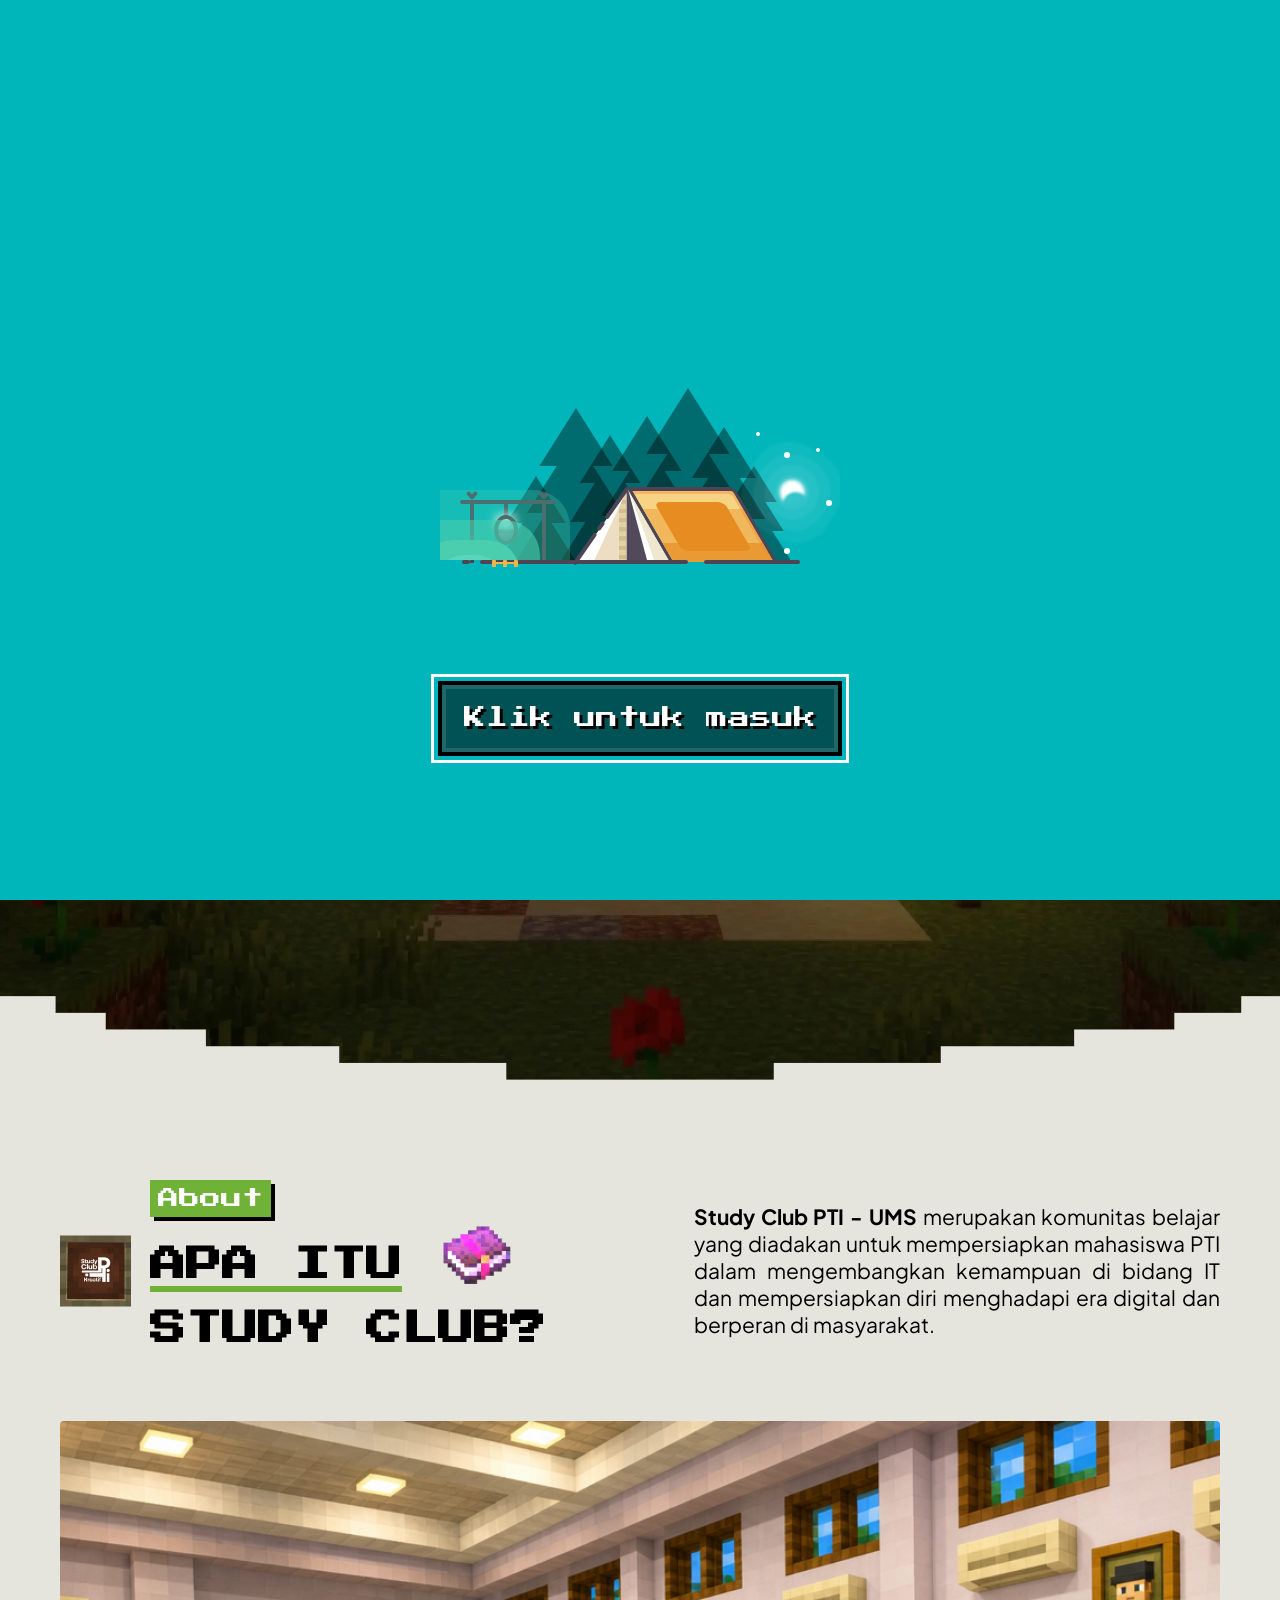
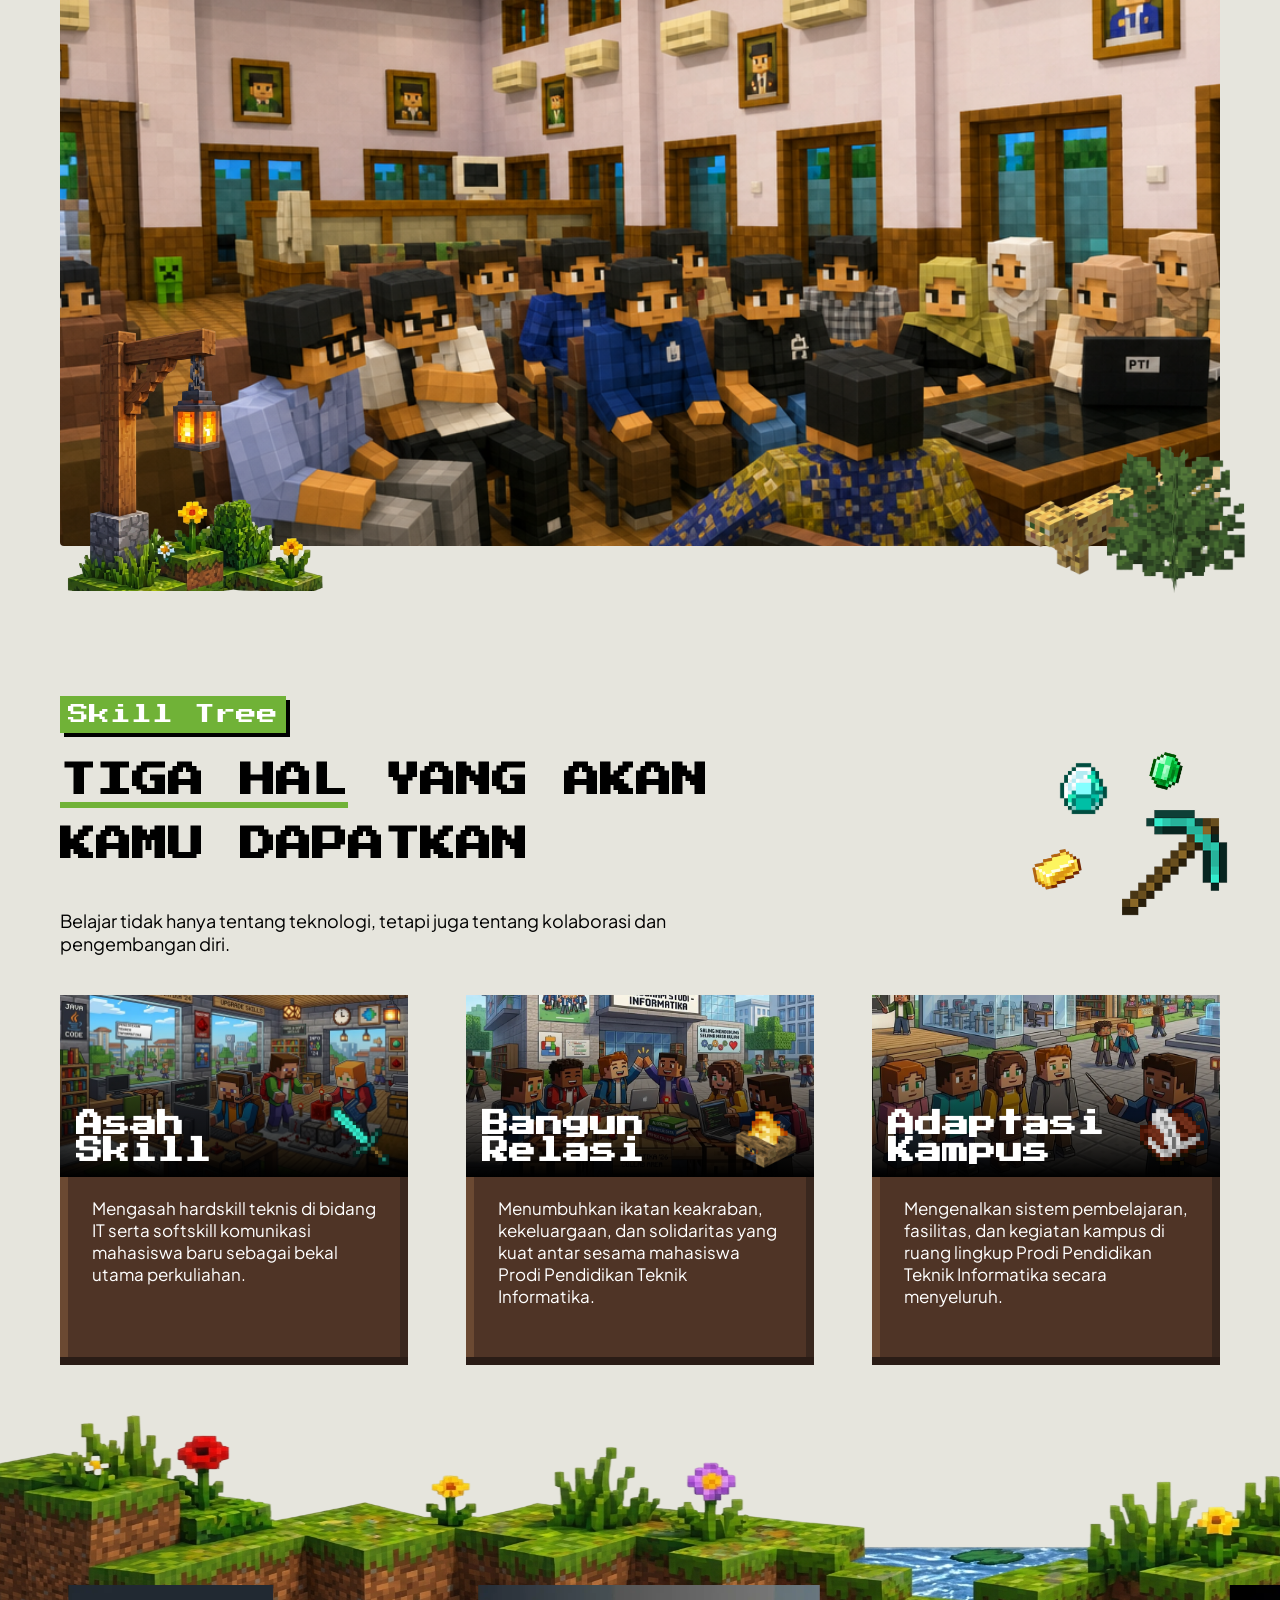
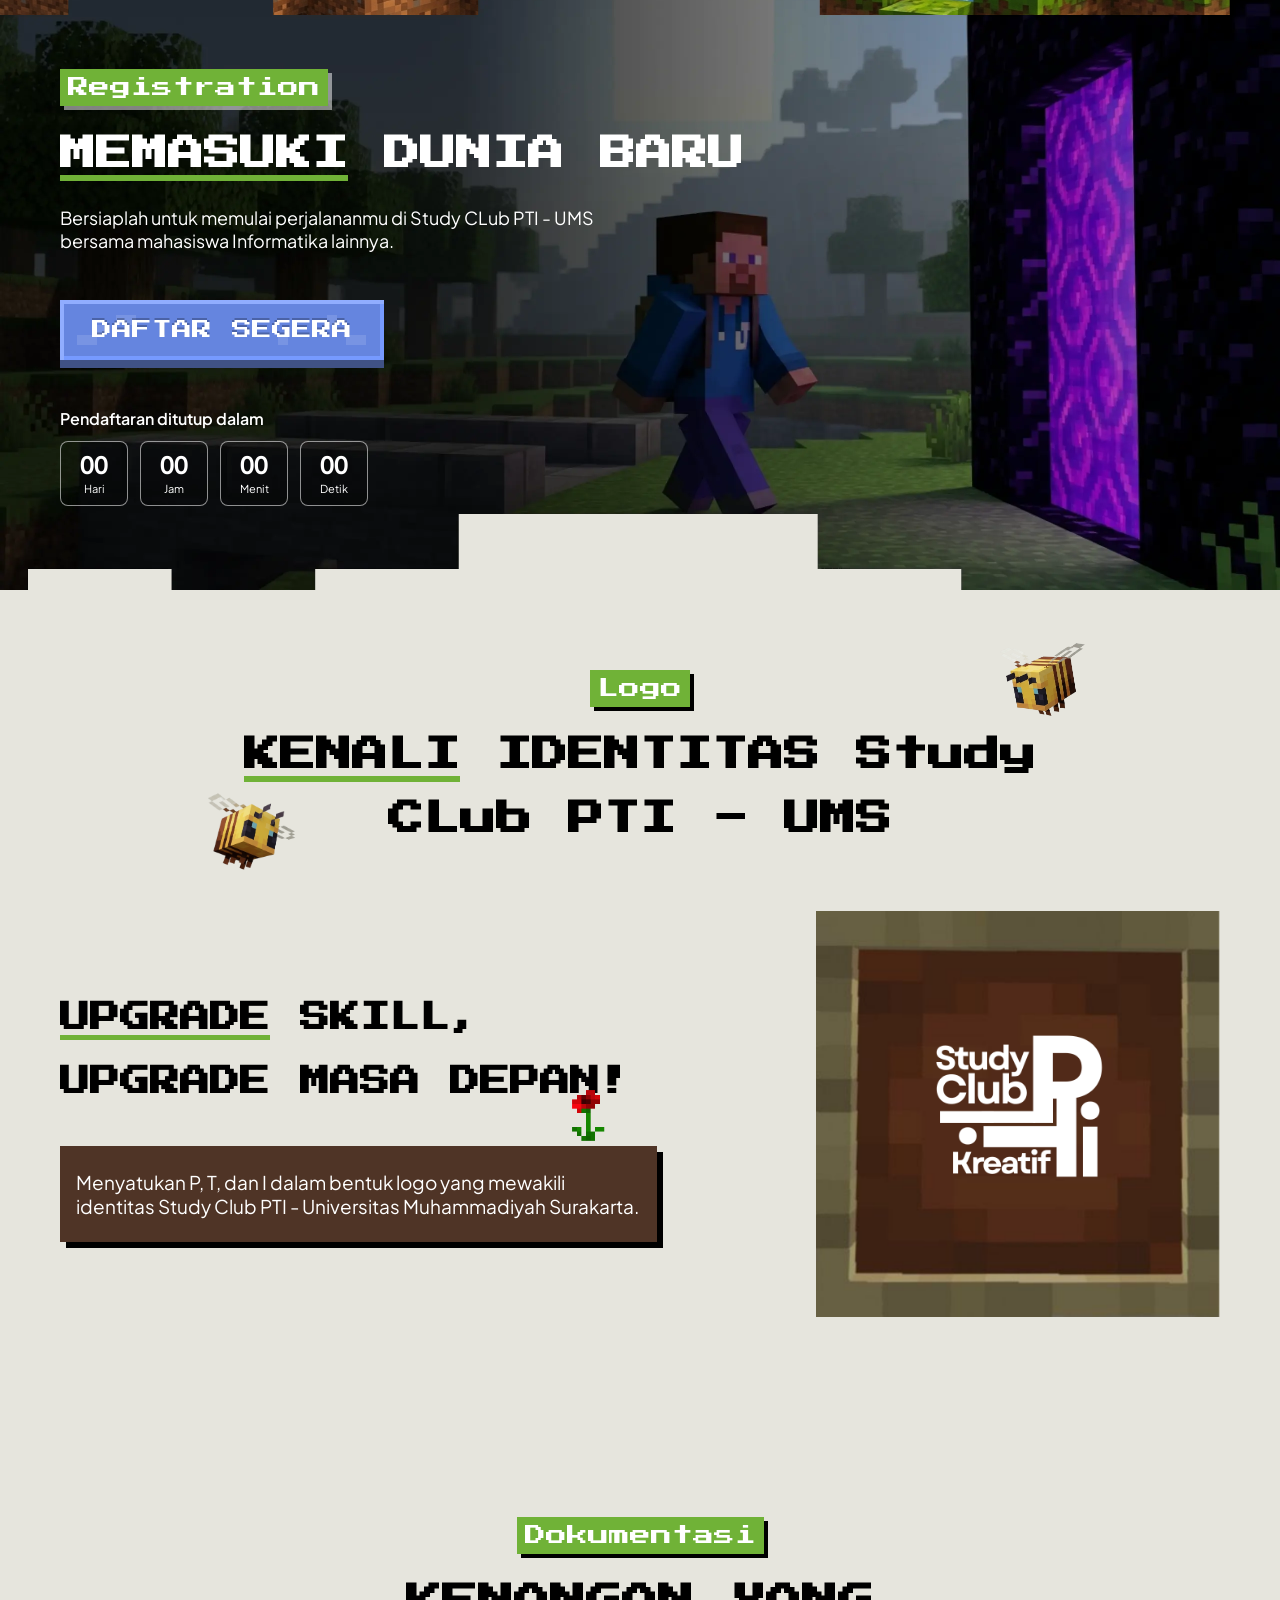
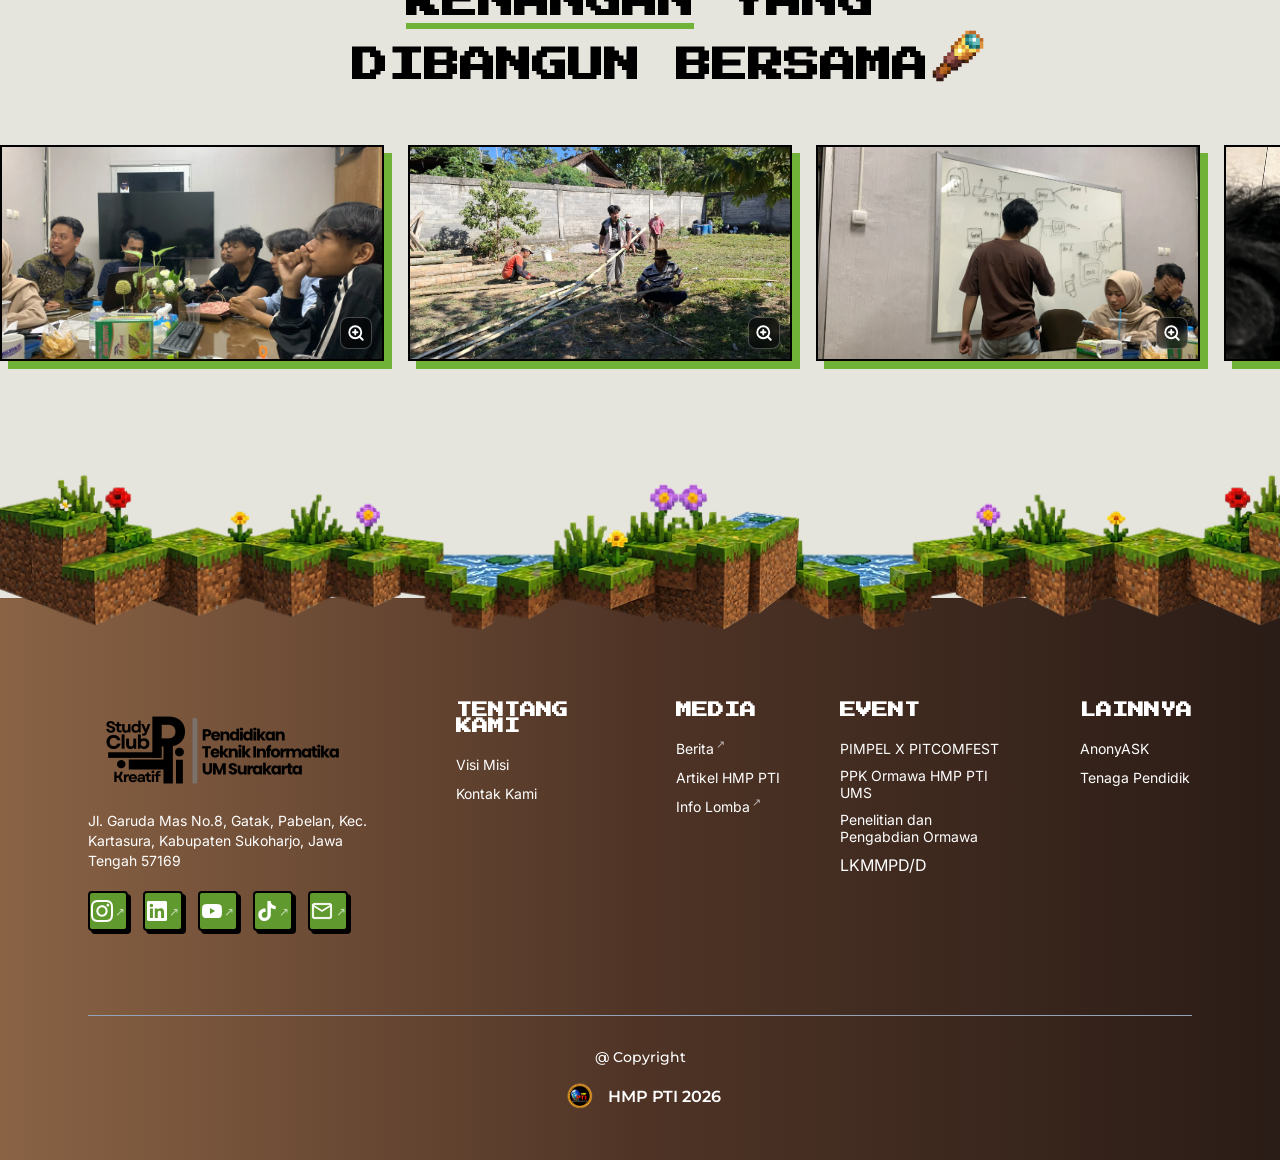
==== study-club/index.html @ 5aec7e62 "Describe your changes" ====
<!DOCTYPE html>
<html lang="id"><head>
    <meta charset="UTF-8">
    <meta name="viewport" content="width=device-width, initial-scale=1.0">
    <title>Study Club - PTI UMS</title>

    <!-- CSS -->
    <link href="assets/css/style.css" rel="stylesheet">
    <link href="assets/css/preloader.css" rel="stylesheet">
    <link href="assets/css/entry-gate.css" rel="stylesheet">

    <!-- font -->
    <link rel="preconnect" href="https://fonts.googleapis.com">
    <link rel="preconnect" href="https://fonts.gstatic.com" crossorigin="">
    <link href="../_ext/fonts.googleapis.com/css2_q1afjzbf.css" rel="stylesheet">

    <!-- icon -->
    <link rel="shortcut icon" href="assets/img/logo/logo_itb.svg" type="image/x-icon">
    <link rel="icon" href="assets/img/logo/logo_itb.svg" type="image/x-icon">
  <style>
.htmlify-external::after{content:"\2197";font-size:0.75em;vertical-align:super;margin-left:2px;opacity:0.65;}</style></head>
  <body>
    <!-- Preloader -->
    <div id="preloader" class="preloader-scene">
      <div class="scene">
        <div class="forest">
          <div class="tree tree1">
            <div class="branch branch-top"></div>
            <div class="branch branch-middle"></div>
          </div>
          <div class="tree tree2">
            <div class="branch branch-top"></div>
            <div class="branch branch-middle"></div>
            <div class="branch branch-bottom"></div>
          </div>
          <div class="tree tree3">
            <div class="branch branch-top"></div>
            <div class="branch branch-middle"></div>
            <div class="branch branch-bottom"></div>
          </div>
          <div class="tree tree4">
            <div class="branch branch-top"></div>
            <div class="branch branch-middle"></div>
            <div class="branch branch-bottom"></div>
          </div>
          <div class="tree tree5">
            <div class="branch branch-top"></div>
            <div class="branch branch-middle"></div>
            <div class="branch branch-bottom"></div>
          </div>
          <div class="tree tree6">
            <div class="branch branch-top"></div>
            <div class="branch branch-middle"></div>
            <div class="branch branch-bottom"></div>
          </div>
          <div class="tree tree7">
            <div class="branch branch-top"></div>
            <div class="branch branch-middle"></div>
            <div class="branch branch-bottom"></div>
          </div>
        </div>
        <div class="tent">
          <div class="roof"></div>
          <div class="roof-border-left">
            <div class="roof-border roof-border1"></div>
            <div class="roof-border roof-border2"></div>
            <div class="roof-border roof-border3"></div>
          </div>
          <div class="entrance">
            <div class="door left-door">
              <div class="left-door-inner"></div>
            </div>
            <div class="door right-door">
              <div class="right-door-inner"></div>
            </div>
          </div>
        </div>
        <div class="floor">
          <div class="ground ground1"></div>
          <div class="ground ground2"></div>
        </div>
        <div class="fireplace">
          <div class="support"></div>
          <div class="support"></div>
          <div class="bar"></div>
          <div class="hanger"></div>
          <div class="smoke"></div>
          <div class="pan"></div>
          <div class="fire">
            <div class="line line1">
              <div class="particle particle1"></div>
              <div class="particle particle2"></div>
              <div class="particle particle3"></div>
              <div class="particle particle4"></div>
            </div>
            <div class="line line2">
              <div class="particle particle1"></div>
              <div class="particle particle2"></div>
              <div class="particle particle3"></div>
              <div class="particle particle4"></div>
            </div>
            <div class="line line3">
              <div class="particle particle1"></div>
              <div class="particle particle2"></div>
              <div class="particle particle3"></div>
              <div class="particle particle4"></div>
            </div>
          </div>
        </div>
        <div class="time-wrapper">
          <div class="time">
            <div class="day"></div>
            <div class="night">
              <div class="moon"></div>
              <div class="star star1 star-big"></div>
              <div class="star star2 star-big"></div>
              <div class="star star3 star-big"></div>
              <div class="star star4"></div>
              <div class="star star5"></div>
              <div class="star star6"></div>
              <div class="star star7"></div>
            </div>
          </div>
        </div>
      </div>
    </div>
    <!-- Preloader End -->

    <!-- ============ HEADER (over hero) ============ -->
    <header id="navbar" class="site-header">
      <div class="brand">
        <div class="brand__frame">
          <img class="brand__frame-bg" src="assets/img/logo/frame_bg.jpg" alt="">
          <div class="brand__logo">
            <img src="assets/img/logo/logo_itb.png" alt="Logo Study Club - PTI">
          </div>
        </div>
        <span class="brand__name">Study Club - PTI UMS</span>
      </div>

      <button class="hamburger" id="hamburgerBtn" aria-expanded="false" aria-controls="mainNav" aria-label="Buka menu navigasi">
        <span></span><span></span><span></span>
      </button>

      <nav class="nav" id="mainNav" aria-label="Navigasi utama">
        <a class="nav__link" href="#home">Home</a>
        <a class="nav__link" href="#about">About</a>
        <a class="nav__link" href="#tujuan">Tujuan</a>
        <a class="nav__link" href="#maskot-logo">Logo</a>
        <a class="nav__link" href="#dokumentasi2">Dokumentasi</a>
      </nav>
    </header>

    <!-- ============ HERO ============ -->
    <section class="hero" id="home">
      <picture class="hero__bg">
        <source media="(max-width: 768px)" srcset="assets/img/background/hero_mobile_bg.webp">

        <img src="assets/img/background/hero_bg.webp" alt="Pemandangan Minecraft">
      </picture>

      <div class="hero__content">
        <div class="hero__title-group">
          <div class="hero__title-block">
            <img class="hero__title-badge" src="assets/img/icon/hero_title1.png" alt="Study Club - PTI UMS">
            <img class="hero__title-main" src="assets/img/icon/hero_title2.png" alt="Minecraft Title">
          </div>
          <p class="hero__subtitle">
            Mari Bergabung Menjadi Bagian dari Komunitas Belajar 
            Mahasiswa Pendidikan Teknik Informatika UMS dan Raih Prestasi Bersama!
          </p>
        </div>
        <div class="hero__cta-wrapper">
          <button class="btn-pixel btn-pixel__daftar" type="button" onclick="window.location.href = 'pendaftaran.html'">
            <span class="btn-pixel__label">DAFTAR SEGERA</span>
            <span class="btn-pixel__pixel" style="left: 56px; top: 15px; width: 20px; height: 10px"></span>
            <span class="btn-pixel__pixel" style="left: 37px; top: 25px; width: 10px; height: 10px"></span>
            <span class="btn-pixel__pixel" style="right: 18px; top: 35px; width: 20px; height: 10px"></span>
            <span class="btn-pixel__pixel" style="right: 47px; top: 15px; width: 10px; height: 10px"></span>
            <span class="btn-pixel__pixel" style="right: 96px; top: 35px; width: 10px; height: 10px"></span>
            <span class="btn-pixel__pixel" style="left: 17px; top: 35px; width: 20px; height: 10px"></span>
          </button>
          <button class="btn-pixel btn-pixel__karya" type="button" onclick="window.location.href = 'karya-peserta.html'">
            <span class="btn-pixel__label">KARYA PESERTA</span>
            <span class="btn-pixel__pixel" style="left: 56px; top: 15px; width: 20px; height: 10px"></span>
            <span class="btn-pixel__pixel" style="left: 37px; top: 25px; width: 10px; height: 10px"></span>
            <span class="btn-pixel__pixel" style="right: 18px; top: 35px; width: 20px; height: 10px"></span>
            <span class="btn-pixel__pixel" style="right: 47px; top: 15px; width: 10px; height: 10px"></span>
            <span class="btn-pixel__pixel" style="right: 96px; top: 35px; width: 10px; height: 10px"></span>
            <span class="btn-pixel__pixel" style="left: 17px; top: 35px; width: 20px; height: 10px"></span>
          </button>
        </div>
      </div>
    </section>

    <section class="about" id="about">
      <div class="about__grid">
        <div class="about__heading-col">
          <!-- Frame & Logo dipindah ke dalam kolom judul -->
          <div class="about__frame">
            <img class="about__frame-bg" src="assets/img/logo/frame_bg.jpg" alt="">
            <div class="about__frame-logo">
              <img src="assets/img/logo/logo_itb.png" alt="Logo Study Club - PTI">
            </div>
          </div>

          <span style="user-select: none" class="section-badge">About</span>
          <h2 class="section-title about__title">
            <u>APA ITU</u><br>STUDY CLUB?
          </h2>

          <!-- Gambar Buku dipindah ke dalam kolom judul agar sejajar dengan kata STUDY CLUB -->
          <img class="about__book" src="assets/img/logo/echanted-book.gif" alt="Buku">
        </div>

        <p class="about__text">
          <b>Study Club PTI - UMS</b> merupakan komunitas belajar
          yang diadakan untuk mempersiapkan mahasiswa PTI dalam
          mengembangkan kemampuan di bidang IT dan mempersiapkan diri menghadapi
          era digital dan berperan di masyarakat.
        </p>
      </div>

      <div class="about__figure">
        <img class="about__figure_background" src="assets/img/background/about_back.png" alt="Kegiatan Study CLub PTI - UMS">
        <img class="about__deco about__deco--left" src="assets/img/icon/dekor_lampu.png" alt="Dokumentasi kegiatan 1">
        <img class="about__deco about__deco--right" src="assets/img/icon/dekor_kucing.png" alt="Dokumentasi kegiatan 2">
      </div>
      <div class="about__spacer"></div>
    </section>

    <!-- ============ TUJUAN ============ -->
    <section class="tujuan" id="tujuan">
      <div class="tujuan__head">
        <div class="tujuan__header-col">
          <span class="section-badge">Skill Tree</span>
          <h2 class="section-title"><u>TIGA HAL</u> YANG AKAN KAMU DAPATKAN</h2>
        </div>
        <div class="tujuan__deco" aria-hidden="true">
          <img class="pick-mineral" src="assets/img/icon/diamond.png" alt="">
          <img class="pick-flower1" src="assets/img/icon/gold.png" alt="">
          <img class="pick-flower2" src="assets/img/icon/emerald.png" alt="">
          <img class="pick-pickaxe" src="assets/img/icon/pick.png" alt="">
        </div>
      </div>

      <p class="tujuan__intro">
        Belajar tidak hanya tentang teknologi, tetapi juga tentang kolaborasi
        dan pengembangan diri.
      </p>

      <div class="tujuan__cards">
        <article class="skill-card">
          <div class="skill-card__img-wrap">
            <img class="skill-card__bg" src="assets/img/background/bg_card1.webp" alt="">
            <div class="skill-card__gradient"></div>
            <div class="skill-card__row">
              <h3 class="skill-card__title">Asah Skill</h3>
              <img class="skill-card__icon" src="assets/img/icon/sword.png" alt="Ikon Asah Skill">
            </div>
          </div>
          <p class="skill-card__desc">
            Mengasah hardskill teknis di bidang IT serta softskill komunikasi
            mahasiswa baru sebagai bekal utama perkuliahan.
          </p>
        </article>

        <article class="skill-card">
          <div class="skill-card__img-wrap">
            <img class="skill-card__bg" src="assets/img/background/bg_card2.webp" alt="">
            <div class="skill-card__gradient"></div>
            <div class="skill-card__row">
              <h3 class="skill-card__title">Bangun Relasi</h3>
              <img class="skill-card__icon" src="assets/img/icon/cp_fire.png" alt="Ikon Bangun Relasi">
            </div>
          </div>
          <p class="skill-card__desc">
            Menumbuhkan ikatan keakraban, kekeluargaan, dan solidaritas yang
            kuat antar sesama mahasiswa Prodi Pendidikan Teknik Informatika.
          </p>
        </article>

        <article class="skill-card">
          <div class="skill-card__img-wrap">
            <img class="skill-card__bg" src="assets/img/background/bg_card3.webp" alt="">
            <div class="skill-card__gradient"></div>
            <div class="skill-card__row">
              <h3 class="skill-card__title">Adaptasi Kampus</h3>
              <img class="skill-card__icon" src="assets/img/icon/buku_tulis.png" alt="Ikon Adaptasi Kampus">
            </div>
          </div>
          <p class="skill-card__desc">
            Mengenalkan sistem pembelajaran, fasilitas, dan kegiatan kampus di
            ruang lingkup Prodi Pendidikan Teknik Informatika secara menyeluruh.
          </p>
        </article>
      </div>
    </section>

    <!-- ============ PENDAFTARAN ============ -->
    <section class="pendaftaran" id="pendaftaran">
      <img class="pendaftaran__land" src="assets/img/background/bg_bunga.png" alt="">
      <div class="pendaftaran__card">
        <picture class="pendaftaran__bg">
          <!-- Gambar versi Mobile (di bawah 768px) -->
          <source media="(max-width: 768px)" srcset="assets/img/background/bg_daftar_mobile.webp">

          <!-- Gambar versi Desktop (default / fallback) -->
          <img src="assets/img/background/bg_daftar.webp" alt="Background Pendaftaran" width="1280" height="605">
        </picture>
        <div class="pendaftaran__content">
          <div class="pendaftaran__copy">
            <div class="pendaftaran__head">
              <span class="section-badge section-badge--onbrown">Registration</span>
              <h2 class="section-title section-title--white">
                <u>MEMASUKI</u> DUNIA BARU
              </h2>
            </div>
            <p class="pendaftaran__text">
              Bersiaplah untuk memulai perjalananmu di Study CLub PTI - UMS bersama
              mahasiswa Informatika lainnya.
            </p>
          </div>
          <button class="btn-pixel btn-pixel__daftar" type="button" onclick="window.location.href = 'pendaftaran.html'">
            <span class="btn-pixel__label">DAFTAR SEGERA</span>
            <span class="btn-pixel__pixel" style="left: 56px; top: 15px; width: 20px; height: 10px"></span>
            <span class="btn-pixel__pixel" style="left: 37px; top: 25px; width: 10px; height: 10px"></span>
            <span class="btn-pixel__pixel" style="right: 18px; top: 35px; width: 20px; height: 10px"></span>
            <span class="btn-pixel__pixel" style="right: 47px; top: 15px; width: 10px; height: 10px"></span>
            <span class="btn-pixel__pixel" style="right: 96px; top: 35px; width: 10px; height: 10px"></span>
            <span class="btn-pixel__pixel" style="left: 17px; top: 35px; width: 20px; height: 10px"></span>
          </button>
          <div class="pendaftaran__countdown" aria-label="Waktu menuju 1 Desember">
            <p class="pendaftaran__countdown-title">Pendaftaran ditutup dalam</p>
            <div class="pendaftaran__countdown-clock" id="pendaftaran-countdown">
              <span><strong data-countdown-days>00</strong><small>Hari</small></span>
              <span><strong data-countdown-hours>00</strong><small>Jam</small></span>
              <span><strong data-countdown-minutes>00</strong><small>Menit</small></span>
              <span><strong data-countdown-seconds>00</strong><small>Detik</small></span>
            </div>
          </div>
        </div>
      </div>
    </section>

    <!-- ============ IDENTITAS (Logo intro) ============ -->
    <section class="identitas" id="maskot-logo">
      <div class="identitas__header">
        <span class="section-badge">Logo</span>
        <h2 class="section-title"><u>KENALI</u> IDENTITAS Study CLub PTI - UMS</h2>
      </div>

      <img class="identitas__poppy" src="assets/img/icon/bunga.png" alt="">
      <div class="identitas__gemini-a">
        <img src="assets/img/icon/lebah1.png" style="height: 226%; left: -24.9%; top: -43.27%; width: 201.35%" alt="">
      </div>
      <div class="identitas__gemini-b">
        <img src="assets/img/icon/lebah2.png" style="height: 336.67%; left: -108.25%; top: -204.86%; width: 277.73%" alt="">
      </div>

      <div class="identitas__body">
        <div class="identitas__text-col">
          <h3 class="section-title identitas__title">
            <u>UPGRADE</u> SKILL, UPGRADE MASA DEPAN!
          </h3>
          <p class="identitas__desc">
            Menyatukan P, T, dan I dalam bentuk logo yang mewakili identitas Study Club PTI - Universitas Muhammadiyah Surakarta.
          </p>
        </div>
        <div class="identitas__frame">
          <img class="identitas__frame-bg" src="assets/img/logo/logo_frame.png" alt="">
        </div>
      </div>
    </section>

       <!-- ============ DOKUMENTASI ============ -->
    <section class="dokumentasi" id="dokumentasi">
      <div class="dokumentasi__header">
        <span class="section-badge">Dokumentasi</span>
        <h2 class="section-title dokumentasi-title">
          <u>KENANGAN</u> YANG DIBANGUN BERSAMA
        </h2>
      </div>
      <img class="dokumentasi__icon" src="assets/img/icon/lensa.png" alt="">

      <!-- Slider Utama (Cuma 1 Slider) -->
      <div class="slider">
        <div class="slide-track" id="slide-track-1">
          <!-- Foto Asli Baris 1 (7 Items) -->
          <div class="slide slide-wide">
            <div class="dok-overlay">Klik untuk melihat</div>
            <img src="assets/img/dokumentasi/bg-it-bootcamp-1.webp" alt="dokumentasi" loading="lazy" class="image">
            <div class="zoom-badge">
              <svg viewBox="0 0 24 24" fill="none" stroke="currentColor" stroke-width="2.5" stroke-linecap="round" stroke-linejoin="round">
                <circle cx="11" cy="11" r="8"></circle>
                <line x1="21" y1="21" x2="16.65" y2="16.65"></line>
                <line x1="11" y1="8" x2="11" y2="14"></line>
                <line x1="8" y1="11" x2="14" y2="11"></line>
              </svg>
            </div>
          </div>
          <div class="slide slide-wide">
            <div class="dok-overlay">Klik untuk melihat</div>
            <img src="assets/img/dokumentasi/bg-it-bootcamp-2.webp" alt="dokumentasi" loading="lazy" class="image">
            <div class="zoom-badge">
              <svg viewBox="0 0 24 24" fill="none" stroke="currentColor" stroke-width="2.5" stroke-linecap="round" stroke-linejoin="round">
                <circle cx="11" cy="11" r="8"></circle>
                <line x1="21" y1="21" x2="16.65" y2="16.65"></line>
                <line x1="11" y1="8" x2="11" y2="14"></line>
                <line x1="8" y1="11" x2="14" y2="11"></line>
              </svg>
            </div>
          </div>
          <div class="slide slide-wide">
            <div class="dok-overlay">Klik untuk melihat</div>
            <img src="assets/img/dokumentasi/bg-it-bootcamp-3.webp" alt="dokumentasi" loading="lazy" class="image">
            <div class="zoom-badge">
              <svg viewBox="0 0 24 24" fill="none" stroke="currentColor" stroke-width="2.5" stroke-linecap="round" stroke-linejoin="round">
                <circle cx="11" cy="11" r="8"></circle>
                <line x1="21" y1="21" x2="16.65" y2="16.65"></line>
                <line x1="11" y1="8" x2="11" y2="14"></line>
                <line x1="8" y1="11" x2="14" y2="11"></line>
              </svg>
            </div>
          </div>
          <div class="slide slide-wide">
            <div class="dok-overlay">Klik untuk melihat</div>
            <img src="assets/img/dokumentasi/bg-it-bootcamp-4.webp" alt="dokumentasi" loading="lazy" class="image">
            <div class="zoom-badge">
              <svg viewBox="0 0 24 24" fill="none" stroke="currentColor" stroke-width="2.5" stroke-linecap="round" stroke-linejoin="round">
                <circle cx="11" cy="11" r="8"></circle>
                <line x1="21" y1="21" x2="16.65" y2="16.65"></line>
                <line x1="11" y1="8" x2="11" y2="14"></line>
                <line x1="8" y1="11" x2="14" y2="11"></line>
              </svg>
            </div>
          </div>
          <div class="slide slide-wide">
            <div class="dok-overlay">Klik untuk melihat</div>
            <img src="assets/img/dokumentasi/bg-it-bootcamp-5.webp" alt="dokumentasi" loading="lazy" class="image">
            <div class="zoom-badge">
              <svg viewBox="0 0 24 24" fill="none" stroke="currentColor" stroke-width="2.5" stroke-linecap="round" stroke-linejoin="round">
                <circle cx="11" cy="11" r="8"></circle>
                <line x1="21" y1="21" x2="16.65" y2="16.65"></line>
                <line x1="11" y1="8" x2="11" y2="14"></line>
                <line x1="8" y1="11" x2="14" y2="11"></line>
              </svg>
            </div>
          </div>
          <div class="slide slide-wide">
            <div class="dok-overlay">Klik untuk melihat</div>
            <img src="assets/img/dokumentasi/bg-it-bootcamp-6.webp" alt="dokumentasi" loading="lazy" class="image">
            <div class="zoom-badge">
              <svg viewBox="0 0 24 24" fill="none" stroke="currentColor" stroke-width="2.5" stroke-linecap="round" stroke-linejoin="round">
                <circle cx="11" cy="11" r="8"></circle>
                <line x1="21" y1="21" x2="16.65" y2="16.65"></line>
                <line x1="11" y1="8" x2="11" y2="14"></line>
                <line x1="8" y1="11" x2="14" y2="11"></line>
              </svg>
            </div>
          </div>
          <div class="slide slide-wide">
            <div class="dok-overlay">Klik untuk melihat</div>
            <img src="assets/img/dokumentasi/bg-it-bootcamp-7.webp" alt="dokumentasi" loading="lazy" class="image">
            <div class="zoom-badge">
              <svg viewBox="0 0 24 24" fill="none" stroke="currentColor" stroke-width="2.5" stroke-linecap="round" stroke-linejoin="round">
                <circle cx="11" cy="11" r="8"></circle>
                <line x1="21" y1="21" x2="16.65" y2="16.65"></line>
                <line x1="11" y1="8" x2="11" y2="14"></line>
                <line x1="8" y1="11" x2="14" y2="11"></line>
              </svg>
            </div>
          </div>
        </div>
      </div>

      <!-- Popup Viewer Baris 1 -->
      <div class="popup" id="popup-1">
        <span class="close-btn" id="close-btn-1">
          <svg viewBox="0 0 56.326 56.326" xmlns="http://www.w3.org/2000/svg" fill="#000000">
            <g id="SVGRepo_bgCarrier" stroke-width="0"></g>
            <g id="SVGRepo_tracerCarrier" stroke-linecap="round" stroke-linejoin="round"></g>
            <g id="SVGRepo_iconCarrier">
              <path id="Path_14" data-name="Path 14" d="M477.613,422.087l25.6-25.6a1.5,1.5,0,0,0-2.122-2.121l-25.6,25.6-25.6-25.6a1.5,1.5,0,1,0-2.121,2.121l25.6,25.6-25.6,25.6a1.5,1.5,0,0,0,2.121,2.122l25.6-25.6,25.6,25.6a1.5,1.5,0,0,0,2.122-2.122Z" transform="translate(-447.328 -393.924)" fill="#000000"></path>
            </g>
          </svg>
        </span>
        <button class="arrow-btn left-arrow" id="left-arrow-1">
          <img src="assets/img/icon/arrow.png" alt="Left Arrow">
        </button>
        <button class="arrow-btn right-arrow" id="right-arrow-1">
          <img src="assets/img/icon/arrow.png" alt="Right Arrow">
        </button>
        <div class="popup-content">
          <img src="asset" class="large-image" id="large-image-1" alt="Dokumentasi Preview">
          <div class="popup-caption" id="popup-caption-1">Deskripsi Foto</div>
        </div>
        <h1 class="index" id="index-1">01</h1>
      </div>
    </section>

    <!-- ============ FOOTER ============ -->
    <footer class="site-footer">
      <img class="footer__land" src="assets/img/background/footer-grass-block.png" alt="">
      <div class="footer-container">
        <div class="footer-main-row">
          <div class="footer-brand-col">
            <div class="brand-content">
              <div class="logo-address-group">
                <img src="assets/img/logo/logo_itb_full.png" alt="Logo Study CLub PTI - UMS" class="footer-logo">
                <p class="footer-address">
                  Jl. Garuda Mas No.8, Gatak, Pabelan, Kec. Kartasura, Kabupaten Sukoharjo, Jawa Tengah 57169
                </p>
              </div>
              <div class="footer-social-wrapper">
                <a href="https://www.instagram.com/hmpptiums" target="_blank" class="footer-social-link htmlify-external" data-htmlify-external="true" rel="noopener">
                  <svg width="22" viewBox="0 0 24 24" fill="currentColor" xmlns="http://www.w3.org/2000/svg">
                    <path d="M12 0C8.74 0 8.333.015 7.053.072 5.775.132 4.905.333 4.14.63c-.789.306-1.459.717-2.126 1.384S.935 3.35.63 4.14C.333 4.905.131 5.775.072 7.053.012 8.333 0 8.74 0 12s.015 3.667.072 4.947c.06 1.277.261 2.148.558 2.913.306.788.717 1.459 1.384 2.126.667.666 1.336 1.079 2.126 1.384.766.296 1.636.499 2.913.558C8.333 23.988 8.74 24 12 24s3.667-.015 4.947-.072c1.277-.06 2.148-.262 2.913-.558.788-.306 1.459-.718 2.126-1.384.666-.667 1.079-1.335 1.384-2.126.296-.765.499-1.636.558-2.913.06-1.28.072-1.687.072-4.947s-.015-3.667-.072-4.947c-.06-1.277-.262-2.149-.558-2.913-.306-.789-.718-1.459-1.384-2.126C21.319 1.347 20.651.935 19.86.63c-.765-.297-1.636-.499-2.913-.558C15.667.012 15.26 0 12 0zm0 2.16c3.203 0 3.585.016 4.85.071 1.17.055 1.805.249 2.227.415.562.217.96.477 1.382.896.419.42.679.819.896 1.381.164.422.36 1.057.413 2.227.057 1.266.07 1.646.07 4.85s-.015 3.585-.074 4.85c-.061 1.17-.256 1.805-.421 2.227-.224.562-.479.96-.899 1.382-.419.419-.824.679-1.38.896-.42.164-1.065.36-2.235.413-1.274.057-1.649.07-4.859.07-3.211 0-3.586-.015-4.859-.074-1.171-.061-1.816-.256-2.236-.421-.569-.224-.96-.479-1.379-.899-.421-.419-.69-.824-.9-1.38-.165-.42-.359-1.065-.42-2.235-.045-1.26-.061-1.649-.061-4.844 0-3.196.016-3.586.061-4.861.061-1.17.255-1.814.42-2.234.21-.57.479-.96.9-1.381.419-.419.81-.689 1.379-.898.42-.166 1.051-.361 2.221-.421 1.275-.045 1.65-.06 4.859-.06l.045.03zm0 3.678c-3.405 0-6.162 2.76-6.162 6.162 0 3.405 2.76 6.162 6.162 6.162 3.405 0 6.162-2.76 6.162-6.162 0-3.405-2.76-6.162-6.162-6.162zM12 16c-2.21 0-4-1.79-4-4s1.79-4 4-4 4 1.79 4 4-1.79 4-4 4zm7.846-10.405c0 .795-.646 1.44-1.44 1.44-.795 0-1.44-.646-1.44-1.44 0-.794.646-1.439 1.44-1.439.793-.001 1.44.645 1.44 1.439z"></path>
                  </svg>
                </a>
                <a href="https://www.linkedin.com/company/hmpptiums/" target="_blank" class="footer-social-link htmlify-external" data-htmlify-external="true" rel="noopener">
                  <svg width="20" viewBox="0 0 24 24" fill="currentColor" xmlns="http://www.w3.org/2000/svg">
                    <path d="M22.2235 0H1.772C0.792 0 0 0.7735 0 1.73V22.265C0 23.222 0.792 24 1.772 24H22.2235C23.2035 24 24 23.222 24 22.27V1.73C24 0.773 23.203 0 22.2235 0ZM7.12 20.4515H3.558V8.9955H7.1205L7.12 20.4515ZM5.339 7.435C5.06781 7.43546 4.79918 7.38246 4.54849 7.27903C4.29779 7.17559 4.06995 7.02376 3.87798 6.83221C3.686 6.64065 3.53367 6.41314 3.4297 6.16267C3.32572 5.9122 3.27213 5.64369 3.272 5.3725C3.27213 5.10131 3.32572 4.8328 3.4297 4.58233C3.53367 4.33186 3.686 4.10435 3.87798 3.91279C4.06995 3.72124 4.29779 3.56941 4.54849 3.46597C4.79918 3.36254 5.06781 3.30954 5.339 3.31C5.88601 3.31 6.41061 3.5273 6.79741 3.91409C7.1842 4.30089 7.4015 4.82549 7.4015 5.3725C7.4015 5.91951 7.1842 6.44411 6.79741 6.83091C6.41061 7.2177 5.88601 7.435 5.339 7.435ZM20.4515 20.452H16.894V14.883C16.894 13.5565 16.8705 11.8455 15.042 11.8455C13.1905 11.8455 12.9095 13.2935 12.9095 14.789V20.4515H9.356V8.9955H12.769V10.5605H12.8155C13.289 9.6605 14.4515 8.7095 16.181 8.7095C19.786 8.7095 20.4515 11.0815 20.4515 14.1655V20.452Z"></path>
                  </svg>
                </a>
                <a href="https://www.youtube.com/@pendidikanteknikinformatik5310" target="_blank" class="footer-social-link htmlify-external" data-htmlify-external="true" rel="noopener">
                  <svg width="20" viewBox="0 0 24 24" fill="currentColor" xmlns="http://www.w3.org/2000/svg">
                    <path d="M23.498 6.186a3.016 3.016 0 0 0-2.122-2.136C19.505 3.545 12 3.545 12 3.545s-7.505 0-9.377.505A3.017 3.017 0 0 0 .502 6.186C0 8.07 0 12 0 12s0 3.93.502 5.814a3.016 3.016 0 0 0 2.122 2.136c1.871.505 9.376.505 9.376.505s7.505 0 9.377-.505a3.015 3.015 0 0 0 2.122-2.136C24 15.93 24 12 24 12s0-3.93-.502-5.814zM9.545 15.568V8.432L15.818 12l-6.273 3.568z"></path>
                  </svg>
                </a>
                <a href="https://https://www.tiktok.com/@hmp_ptiums" target="_blank" class="footer-social-link htmlify-external" data-htmlify-external="true" rel="noopener">
                  <svg width="20" viewBox="0 0 24 24" fill="currentColor" xmlns="http://www.w3.org/2000/svg">
                    <path d="M12.525.02c1.31-.02 2.61-.01 3.91-.02.08 1.53.63 3.09 1.75 4.17 1.12 1.11 2.7 1.62 4.24 1.79v4.03c-1.44-.05-2.89-.35-4.2-.97-.57-.26-1.1-.59-1.62-.93-.01 2.92.01 5.84-.02 8.75-.08 1.4-.54 2.79-1.35 3.94-1.31 1.92-3.58 3.17-5.91 3.21-1.43.08-2.86-.31-4.08-1.03-2.02-1.19-3.44-3.37-3.65-5.71-.02-.5-.03-1-.01-1.49.18-1.9 1.12-3.72 2.58-4.96 1.66-1.44 3.98-2.13 6.15-1.72.02 1.48-.04 2.96-.04 4.44-.99-.32-2.15-.23-3.02.37-.63.41-1.11 1.04-1.36 1.75-.21.51-.15 1.07-.14 1.61.24 1.64 1.82 3.02 3.5 2.87 1.12-.01 2.19-.66 2.77-1.61.19-.33.4-.67.41-1.06.1-1.79.06-3.57.07-5.36.01-4.03-.01-8.05.02-12.07z"></path>
                  </svg>
                </a>
                <a href="https://mail.google.com/mail/?view=cm&amp;fs=1&amp;to=hmpptiums@unsika.ac.id" target="_blank" class="footer-social-link htmlify-external" data-htmlify-external="true" rel="noopener">
                  <svg width="24" viewBox="0 0 28 28" fill="currentColor" xmlns="http://www.w3.org/2000/svg">
                    <path d="M4.66626 5.1665H23.3333C24.3403 5.1665 25.1661 5.99247 25.1663 6.99951V20.9995C25.1663 22.0067 24.3404 22.8335 23.3333 22.8335H4.66626C3.65922 22.8333 2.83325 22.0066 2.83325 20.9995V6.99951C2.83342 6.05552 3.55932 5.27085 4.47974 5.17627L4.66626 5.1665ZM23.0686 8.90869L13.9993 14.5767L4.93188 8.90869L4.16626 8.43115V21.4995H23.8333V8.43115L23.0686 8.90869ZM4.40161 7.42432L13.7346 13.2573L14.0002 13.4224L14.2649 13.2573L23.5979 7.42432L25.0764 6.49951H2.9231L4.40161 7.42432Z" fill="currentColor" stroke="currentColor"></path>
                  </svg>
                </a>
              </div>
            </div>
          </div>

          <div class="footer-grid-col">
            <div class="footer-links-grid">
              <div class="link-group tentang-kami">
                <div>
                  <h3 class="group-title">TENTANG KAMI</h3>
                  <ul class="group-list">
                    <li>
                      <a href="../visi-misi/index.html">Visi Misi</a>
                    </li>
                    <li>
                      <a href="../kontak-kami/index.html">Kontak Kami</a>
                    </li>
                  </ul>
                </div>
              </div>
              <div class="link-group align-right-lg media-hp-footer">
                <div>
                  <h3 class="group-title">MEDIA</h3>
                  <ul class="group-list">
                    <li>
                      <a href="https://www.instagram.com/hmpptiums/" target="_blank" class="htmlify-external" data-htmlify-external="true" rel="noopener">Berita</a>
                    </li>
                    <li>
                      <a href="../hikode/index.html" target="_blank">Artikel HMP PTI</a>
                    </li>
                    <li>
                      <a href="https://www.instagram.com/hmpptiums/" target="_blank" class="htmlify-external" data-htmlify-external="true" rel="noopener">Info Lomba</a>
                    </li>
                  </ul>
                </div>
              </div>
              <div class="link-group align-center-lg">
                <div>
                  <h3 class="group-title">EVENT</h3>
                  <ul class="group-list">
                    <li>
                      <a href="https://pitcomfest.com" target="_blank">PIMPEL X PITCOMFEST</a>
                    </li>
                    <li>
                      <a href="https://www.instagram.com/ppkohmpptifkipums2026/">PPK Ormawa HMP PTI UMS</a>
                    </li>
                    <li>
                      <a href="https://www.instagram.com/ppohmppti/">Penelitian dan Pengabdian Ormawa</a>
                    </li>
                      <a href="https://www.instagram.com/p/DemPBQByZ1Y/">LKMMPD/D</a>
                    </li>
                  </ul>
                </div>
              </div>
              <div class="link-group align-right-lg aplikasi-publik">
                <div>
                  <h3 class="group-title">LAINNYA</h3>
                  <ul class="group-list">
                    <li>
                      <a href="https://www.instagram.com/stories/highlights/17866792632409952/">AnonyASK</a>
                    </li>
                    <li>
                      <a href="https://pti.ums.ac.id/dosen/" target="_blank">Tenaga Pendidik</a>
                    </li>
                  </ul>
                </div>
              </div>
            </div>
          </div>
        </div>

        <div class="footer-bottom">
          <p class="copyright-text">@ Copyright</p>
          <div class="authorized-brand">
            <img src="assets/img/logo/HIMTIKA.webp" alt="HIMTIKA" class="mini-logo">
            <span>HMP PTI 2026</span>
          </div>
        </div>
      </div>
    </footer>
    <!-- Footer End -->

    <!-- Back To HMP-PTI Button -->
    <div class="Btn-parent">
      <a href="www.instagram.com/hmpptiums/">
        <button class="Btn-child">
          <div class="sign">
            <img src="assets/img/logo/HIMTIKA.webp" width="38" height="38" alt="HIMTIKA">
          </div>
          <div class="text-button">
            <h1>Back To <span>HMP-PTI</span></h1>
          </div>
        </button>
      </a>
    </div>
    <!-- Back To HMP-PTI Button -->

    <!-- JS -->
    <script src="assets/js/entry-gate.js"></script>
    <script src="assets/js/script.js"></script>
    <script src="assets/js/music-player.js"></script>
  

</body></html>
---- study-club/assets/css/style.css ----
/* default */
body {
	margin:0;
	padding:0;
	box-sizing: border-box;
	background-color: #fff;
	font-family: "plus-jakarta-sans", sans-serif;
  overflow-x: hidden;
  width: 100%;
}
*, *::before, *::after { box-sizing: border-box; }
* {
    margin: 0;
    padding: 0;
    box-sizing: border-box; /* Sangat krusial biar padding gak nambah lebar elemen */
}
a {
	text-decoration:none;
	color:#EEEEEE;
}
a:hover {
	color:#000000;
}
::-webkit-scrollbar {
	display: none; /* Hide scrollbar for Chrome, Safari and Opera */
}

ul,li{
	list-style:none;
	padding:0px;
	margin:0px;	
}

/* 
=====================================================================
  IT BOOTCAMP 2026 — INDEPENDENT PROJECT (Minecraft theme redesign)
  Disinkronkan dari itb-home.html. Kelas di bawah ini menggantikan
  tampilan lama pada index.html (nav, hero, about, tujuan, pendaftaran,
  identitas, maskot, dokumentasi, footer baru).
===================================================================== */
:root{
  --putih-gading:#e6e5dd;
  --hijau-rumput:#70b237;
  --hijau-rumput-gelap:#60992e;
  --hijau-rumput-shadow:#42691f;
  --orange-langit:#cc8223;
  --orange-langit-gelap:#875618;
  --orange-langit-hi:#fcba62;
  --orange-langit-hi2:#fa9f28;
  --coklat-dirt:#4f3426;
  --coklat-dirt-dark:#2a1c16;
  --coklat-dirt-mid:#39271e;
  --coklat-dirt-light:#6b4932;
  --coklat-dirt-lighter:#8a6345;
  --biru-tombol:#6585df;
  --biru-tombol-shadow:#405285;
  --biru-tombol-hi:#90adff;
  --biru-tombol-hi2:#769aff;
  --putih:#ffffff;
  --hitam:#000000;
  --abu-placeholder:#6f6f6f;

  --font-pixel:'Press Start 2P', cursive;
  --font-body:'Plus Jakarta Sans', sans-serif;
  --font-heading:'Montserrat', sans-serif;
  --font-alt:'Inter', sans-serif;

  --fs-nav:21px;
  --fs-logo:21px;
  --fs-hero-sub:27px;
  --fs-btn:20px;
  --fs-badge:21px;
  --fs-h2:36px;
  --fs-h2-lg:40px;
  --fs-body-lg:21px;
  --fs-body-md:20px;
  --fs-body-sm:18px;

  --space-xs:8px;
  --space-sm:16px;
  --space-md:20px;
  --space-lg:24px;
  --space-xl:32px;
  --space-2xl:40px;
  --space-3xl:48px;
  --space-4xl:60px;
  --space-5xl:64px;

  --container-w:1400px;
  --side-pad:60px;
}

*,*::before,*::after{ box-sizing:border-box; }
html{ scroll-behavior:smooth; overflow-x:hidden; }
body{
  margin:0;
  background:var(--putih-gading);
  font-family:var(--font-body);
  color:var(--hitam);
  -webkit-font-smoothing:antialiased;
}
img{ max-width:100%; display:block; user-select: none; }
ul,p{ margin:0; padding:0; }
a{ color:inherit; text-decoration:none; }
button{ font-family:inherit; cursor:pointer; }

.wrap{
  max-width:var(--container-w);
  margin:0 auto;
  position:relative;
}

/* ============ HEADING / BADGE (shared) ============ */
.section-badge{
  display:inline-flex;
  align-items:center;
  justify-content:center;
  background:var(--hijau-rumput);
  color:var(--putih);
  padding:var(--space-xs);
  font-family:var(--font-pixel);
  font-size:var(--fs-badge);
  filter:drop-shadow(4px 4px 0px #000000);
  line-height:normal;
  user-select: none;
}
.section-badge--onbrown{ filter:drop-shadow(4px 4px 0px rgba(255,255,255,0.5)); }

.section-title{
  font-family:var(--font-pixel);
  font-size:var(--fs-h2);
  line-height:64px;
  color:var(--hitam);
  margin:0;
}
.section-title::selection {
  background-color: var(--hijau-rumput-gelap);
  color: var(--putih-gading);
}
.section-title--white{ color:var(--putih); }
.section-title u{
  text-decoration-line:underline;
  text-decoration-color:var(--hijau-rumput);
  text-decoration-thickness:16%;
  text-underline-position:from-font;
}

/* ============ BUTTON PIXEL ============ */
.btn-pixel{
  position:relative;
  display:inline-flex;
  align-items:center;
  justify-content:center;
  width:324px;
  height:60px;
  border:none;
}
.btn-pixel__daftar{
  background:var(--biru-tombol);
  filter:drop-shadow(0px 8px 0px var(--biru-tombol-shadow));
  box-shadow:inset 4px 4px 0 var(--biru-tombol-hi), inset -4px -4px 0 var(--biru-tombol-hi2);
}
.btn-pixel__karya{
  background:var(--orange-langit);
  filter:drop-shadow(0px 8px 0px var(--orange-langit-gelap));
  box-shadow:inset 4px 4px 0 var(--orange-langit-hi), inset -4px -4px 0 var(--orange-langit-hi2);
}
.btn-pixel__label{
  font-family:var(--font-pixel);
  font-size:var(--fs-btn);
  color:var(--putih);
  text-shadow:0 -2px 0 rgba(0,0,0,0.25);
  white-space:nowrap;
  position:relative;
  z-index:2;
}
.btn-pixel__pixel{
  position:absolute;
  background:rgba(255,255,255,0.12);
}
.btn-pixel__daftar:hover {
  filter: drop-shadow(0px 8px 0px var(--biru-tombol-shadow)) brightness(1.15);
  background: var(--biru-tombol-shadow);
}
.btn-pixel__karya:hover {
  filter: drop-shadow(0px 8px 0px var(--orange-langit-gelap)) brightness(1.15);
  background: var(--orange-langit-gelap);
}

.btn-pixel:hover .btn-pixel__label {
  color: #fff9a0; 
  text-shadow: 2px 2px 0px #3f3f00, 0 -2px 0 rgba(0,0,0,0.25);
}
.btn-pixel__daftar:active {
  transform: translateY(4px);
  filter: drop-shadow(0px 4px 0px var(--biru-tombol-shadow)) brightness(0.95);
}
.btn-pixel__karya:active {
  transform: translateY(4px);
  filter: drop-shadow(0px 4px 0px var(--orange-langit-gelap)) brightness(0.95);
}

/* ============ HEADER / NAV ============ */
.site-header{
  position:absolute;
  top:0; left:0; right:0;
  width: 100%;
  z-index:20;
  display:flex;
  align-items:center;
  justify-content:space-between;
  padding:24px 64px;
  transition: all 0.5s ease;
}
.navbar-fixed {
  position: fixed;
  z-index: 50;
  background: linear-gradient(to bottom, rgba(19, 35, 33, 0.7) 0%, rgba(19, 35, 33, 0.1) 100%);
  backdrop-filter: blur(6px);
  box-shadow: inset 0 -1px 0 0 rgba(0,0,0, 0.2);
}
.navbar-absolute {
  position: absolute;
  z-index: 25;
  top: calc(var(--spacing) * 0);
  left: calc(var(--spacing) * 0);
}
.brand{
  display:flex;
  align-items:center;
  gap:8px;
}
.brand__frame{
  position:relative;
  width:40px;
  height:40.182px;
}
.brand__frame-bg{ position:absolute; inset:0; width:100%; height:100%; object-fit:cover; }
.brand__logo{
  position:absolute;
  left:5.09px; top:5.06px;
  width:30.061px; height:30.061px;
  overflow:hidden;
  filter:drop-shadow(0px 4px 30px rgba(255,255,255,0.2));
}
.brand__logo img{
  position:absolute;
  left:-58.58%; top:-56.56%;
  width:213.16%; max-width:none;
}
.brand__name{
  font-family:var(--font-pixel);
  font-size:var(--fs-logo);
  color:var(--putih);
  text-shadow:4px 4px 4px rgba(0,0,0,0.25);
  white-space:nowrap;
}
.nav{
  display:flex;
  align-items:center;
  gap:45px;
}
.nav__link{
  font-family:var(--font-body);
  font-size:17px;
  color:var(--putih);
  text-shadow:4px 4px 4px rgba(0,0,0,0.25);
  white-space:nowrap;
}
.hamburger{
  display:none;
  background:none;
  border:none;
  padding:8px;
  width:44px;
  height:44px;
  flex-direction:column;
  justify-content:center;
  align-items:center;
  gap:5px;
  z-index:30;
}
.hamburger span{
  display:block;
  width:26px;
  height:3px;
  background:var(--putih);
  border-radius:2px;
  transition:transform .3s ease, opacity .3s ease;
}
.hamburger[aria-expanded="true"] span:nth-child(1){ transform:translateY(8px) rotate(45deg); }
.hamburger[aria-expanded="true"] span:nth-child(2){ opacity:0; }
.hamburger[aria-expanded="true"] span:nth-child(3){ transform:translateY(-8px) rotate(-45deg); }

/* ============ HERO ============ */
.hero{
  position:relative;
  width:100%;
  min-height: 100dvh;
  height: 120dvh;
  overflow:hidden;
}
.hero__bg{
  position:absolute;
  left: 0; 
  width: 100%;
  height: 100%; 
  max-width:none;
}
.hero__bg img {
  width: 100%;
  height: 100%;
  object-fit: cover;
  /* KUNCI UTAMA: Kunci posisi pemotongan di bawah agar bergeriginya selalu kelihatan */
  object-position: bottom center; 
}
.hero__content{
  position:absolute;
  left:50%;
  top:53dvh;
  transform:translate(-50%,-50%);
  width:1064px;
  display:flex;
  flex-direction:column;
  align-items:center;
  gap:48px;
  z-index:2;
  text-align:center;
}
.hero__title-group{
  display:flex;
  flex-direction:column;
  align-items:center;
  gap:60px;
  width:100%;
}
.hero__title-block{
  display:flex;
  flex-direction:column;
  align-items:center;
  width:85%;
}
.hero__title-badge{
  width:100%;
  aspect-ratio: 720/107;
  margin-bottom:-2.73%;
  object-fit:cover;
}
.hero__title-main{
  width:100%;
  max-width:1048px;
  height:auto;
  object-fit:cover;
}
.hero__subtitle{
  font-family:var(--font-body);
  font-weight:600;
  font-size: 23px;
  line-height:32px;
  color:var(--putih-gading);
  text-shadow:3px 3px 2px rgba(0,0,0,1);
  max-width:626px;
  margin:0 auto;
}
.hero__subtitle::selection {
  background-color: var(--biru-tombol);
  color: var(--putih-gading);
}
.hero__cta-wrapper {
  display: flex;
  gap: 30px;
}

/* ============ ABOUT ============ */
.about {
  position: relative;
  padding: 100px var(--side-pad) 0;
  max-width: var(--container-w);
  margin: 0 auto;
}
.about__grid {
  display: flex;
  justify-content: space-between;
  align-items: center;
  /* gap: 20px; */
  flex-wrap: wrap;
}

/* Kolom Judul sebagai acuan position absolute */
.about__heading-col {
  position: relative;
  padding-left: 90px; /* Bikin ruang di sebelah kiri untuk Frame Logo */
}

/* Frame & Logo di sebelah kiri teks */
.about__frame {
  position: absolute;
  left: 0;
  top: 50%;
  transform: translateY(-50%);
  width: 71px;
  height: 71px;
  display: flex;
  align-items: center;
  justify-content: center;
}
.about__frame-bg {
  position: absolute;
  inset: 0;
  width: 100%;
  height: 100%;
  object-fit: contain;
}
.about__frame-logo {
  position: relative;
  z-index: 1;
  width: 100%;
  height: 100%;
  display: flex;
  align-items: center;
  justify-content: center;
  filter: drop-shadow(0px 4px 30px rgba(255, 255, 255, 0.2));
}
.about__frame-logo img {
  width: 100%;
  height: 100%;
  object-fit: contain;
}
.about__title {
  margin-top: 16px;
  max-width: 496px;
}
.about__title::selection {
  background-color: var(--hijau-rumput-gelap);
  color: var(--putih-gading);
}

/* Gambar Buku di posisi kata BOOTCAMP */
.about__book {
  position: absolute;
  right: 30px;
  top: 40px; 
  width: 79px;
  height: 70px;
}
.about__text {
  max-width: 526px;
  font-family: var(--font-body);
  font-size: var(--fs-body-lg);
  text-align: justify;
  line-height: normal;
  color: var(--hitam);
}
.about__text::selection {
  background-color: var(--hijau-rumput-gelap);
  color: var(--putih-gading);
}
.about__text b {
  font-weight: 700;
}
.about__figure{
  position:relative;
  margin-top:60px;
  width:100%;
}
.about__figure_background{
  width: 100%;
  height: auto;
  aspect-ratio: 16 / 10;
  object-fit: cover;
  border-radius: 4px;
}
.about__figure_background img{
  width: 10px;
  height:auto;
  border-radius:4px;
}
.about__deco{
  position: absolute;
  z-index:2;
  pointer-events:none;
}
.about__deco img{ 
  width:10%;
  position:absolute; 
}
.about__deco--left{
  left: -10px; bottom: -45px;
  width: 280px; height: auto;
}
.about__deco--right{
  right: -30px; bottom: -50px;
  width:260px; height:176px;
}
.about__spacer{ height:100px; }

/* ============ TUJUAN ============ */
.tujuan{
  max-width:var(--container-w);
  margin:0 auto;
  padding:50px var(--side-pad);
  padding-bottom:100px;
}
.tujuan__head{
  display:flex;
  justify-content:space-between;
  align-items:flex-end;
  gap:24px;
  flex-wrap:wrap;
}
.tujuan__header-col{
  display:flex;
  flex-direction:column;
  gap:16px;
  align-items:flex-start;
  max-width:739px;
}
.tujuan__deco{
  position:relative;
  width:187px;
  height:130px;
  flex-shrink:0;
}
.tujuan__deco img{ position:absolute; }
.tujuan__deco .pick-mineral{ left:21px; top:12px; width:59px; height:59px; }
.tujuan__deco .pick-flower1{ left:0; top:98px; width:48px; height:48px; transform:rotate(-11.17deg); }
.tujuan__deco .pick-flower2{ left:109px; top:0; width:48px; height:48px; transform:rotate(14.49deg); }
.tujuan__deco .pick-pickaxe{ left:73px; top:47px; width:129px; height:129px; }

.tujuan__intro::selection {
  background-color: var(--hijau-rumput-gelap);
  color: var(--putih-gading);
}
.tujuan__intro{
  font-family:var(--font-body);
  font-size:18px;
  color:var(--hitam);
  max-width:739px;
  margin-top:32px;
}

.tujuan__cards{
  display:flex;
  justify-content:space-between;
  gap:24px;
  margin-top:40px;
  flex-wrap:wrap;
}
.skill-card{
  position:relative;
  width:348px;
  max-width:100%;
  display:flex;
  flex-direction:column;
  align-items:center;
  gap:20px;
  height:370px;
  background:var(--coklat-dirt);
  overflow:hidden;
  padding-bottom:32px;
  box-shadow:
    inset 0 -8px 0 0 var(--coklat-dirt-dark),
    inset -8px 0 0 0 var(--coklat-dirt-mid),
    inset 8px 0 0 0 var(--coklat-dirt-light),
    inset 0 8px 0 0 var(--coklat-dirt-lighter);
}
.skill-card__img-wrap{
  position:relative;
  width:100%;
  height:182px;
  display:flex;
  align-items:flex-end;
  justify-content:center;
  padding:0 16px 8px;
}
.skill-card__img-wrap img.skill-card__bg{
  position:absolute;
  inset:0;
  width:100%;
  height:100%;
  object-fit:cover;
  z-index:0;
}
.skill-card__gradient{
  position:absolute;
  inset:0;
  background:linear-gradient(to bottom, rgba(0,0,0,0) 14.8%, #000000 100%);
  z-index:1;
}
.skill-card__row{
  position:relative;
  z-index:2;
  display:flex;
  align-items:center;
  justify-content:space-between;
  width:100%;
}
.skill-card__title{
  font-family:var(--font-pixel);
  font-size:27px;
  color:var(--putih);
  line-height:normal;
  max-width:200px;
}
.skill-card__title::selection {
  background-color: var(--coklat-dirt-lighter);
  color: var(--putih-gading);
}
@keyframes floatIconYMin {
  0% {
    transform: translateY(0px);
  }
  50% {
    transform: translateY(-17px); /* Melayang ke atas sejauh 17px */
  }
  100% {
    transform: translateY(0px);
  }
}
@keyframes floatIconYPlus {
  0% {
    transform: translateY(0px);
  }
  50% {
    transform: translateY(17px); /* Melayang ke atas sejauh 17px */
  }
  100% {
    transform: translateY(0px);
  }
}
.skill-card__icon{ width:64px; height:64px; flex-shrink:0; animation: floatIconYMin 3s ease-in-out infinite; }

.skill-card__desc{
  font-family:var(--font-body);
  font-size:17px;
  color:var(--putih);
  line-height:normal;
  width:284px;
  max-width:90%;
  text-align:left;
}
.skill-card__desc::selection {
  background-color: var(--putih-gading);
  color: var(--coklat-dirt);
}

/* ============ PENDAFTARAN ============ */
.pendaftaran{
  position:relative;
  
  margin:0 auto;
  padding-top:120px;
}
.pendaftaran__land{
  position:absolute;
  
  left:-100px;
  top:-87px;

  width:1700px;
  max-width:none;
  height:300px;
  z-index:0;
}
.pendaftaran__card{
  position:relative;
  z-index:1;
  display:flex;
  align-items:center;
  min-height:605px;
  padding:80px 60px;
}
.pendaftaran__bg{
  position:absolute;
  left:0; top:0;
  width:100%;
  height:100%;
  object-fit: fill;
  z-index:-1;
}
.pendaftaran__bg img {
  width: 100%;
  height: 100%;
}
.pendaftaran__content{
  display:flex;
  flex-direction:column;
  gap:48px;
  max-width:694px;
}
.pendaftaran__copy{
  display:flex;
  flex-direction:column;
  gap:20px;
}
.pendaftaran__head{
  display:flex;
  flex-direction:column;
  gap:16px;
  align-items:flex-start;
}
.pendaftaran__text::selection {
  background-color: var(--hijau-rumput-gelap);
  color: var(--putih-gading);
}
.pendaftaran__text{
  font-family:var(--font-body);
  font-size:18px;
  color:var(--putih);
  max-width:595px;
  line-height:normal;
}
.pendaftaran__countdown{
  color:var(--putih);
  font-family:var(--font-body);
}
.pendaftaran__countdown-title{
  margin:0 0 12px;
  font-size:16px;
  font-weight:600;
}
.pendaftaran__countdown-clock{
  display:flex;
  flex-wrap:wrap;
  gap:12px;
}
.pendaftaran__countdown-clock span{
  display:flex;
  min-width:68px;
  flex-direction:column;
  align-items:center;
  padding:10px 12px;
  border:1px solid rgba(255,255,255,.55);
  border-radius:8px;
  background:rgba(0,0,0,.18);
}
.pendaftaran__countdown-clock strong{
  font-size:24px;
  line-height:1;
  font-variant-numeric:tabular-nums;
}
.pendaftaran__countdown-clock small{
  margin-top:6px;
  font-size:11px;
}

/* ============ IDENTITAS (logo intro) ============ */
.identitas{
  position:relative;
  max-width:var(--container-w);
  margin:0 auto;
  padding:80px var(--side-pad) 100px;
  overflow:hidden;
}
.identitas__header{
  display:flex;
  flex-direction:column;
  align-items:center;
  gap:16px;
  max-width:793px;
  margin:0 auto 60px;
  text-align:center;
}
.identitas__header .section-title{ text-align:center; }
.identitas__body{
  display:flex;
  justify-content:space-between;
  align-items:center;
  gap:40px;
  flex-wrap:wrap;
}
.identitas__text-col{ max-width:597px; }
.identitas__title{
  font-size:30px;
  margin-bottom:32px;
}
.identitas__desc{
  background:var(--coklat-dirt);
  box-shadow:6px 6px 0 var(--hitam);
  color:var(--putih);
  font-family:var(--font-body);
  font-size:19px;
  line-height:normal;
  padding:24px 16px;
}
.identitas__desc::selection {
  background-color: var(--putih-gading);
  color: var(--coklat-dirt-lighter);
}
.identitas__frame{
  position:relative;
  width:404.163px;
  height:406px;
  flex-shrink:0;
}
.identitas__frame-bg{ position:absolute; inset:0; width:100%; height:100%; object-fit:cover; }
.identitas__frame-logo{
  position:absolute;
  left:calc(50% + 40px); top:calc(50% + 20px);
  transform:translate(-50%,-50%);
  width:303.734px; height:303.734px;
  overflow:hidden;
  filter:drop-shadow(0px 4px 30px rgba(255,255,255,0.2));
}
.identitas__frame-logo img{
  position:absolute;
  left:-58.58%; top:-56.56%;
  width:213.16%; max-width:none;
}
.identitas__poppy{
  position:absolute;
  left:calc(41.67% + 10px);
  bottom: 270px;
  width:86px; height:86px;
  z-index:2;
}
.identitas__gemini-a, .identitas__gemini-b{
  position:absolute;
  width:91px; height:80px;
  overflow:hidden;
}
.identitas__gemini-a{ left:calc(8.33% + 100px); top:200px; animation: floatIconYMin 3s ease-in-out infinite; }
.identitas__gemini-b{ right:15%; top:50px; animation: floatIconYPlus 3s ease-in-out infinite;}
.identitas__gemini-a img, .identitas__gemini-b img{
  position:absolute;
  max-width:none;
}

/* ============ MASKOT ============ */
.maskot{
  max-width:var(--container-w);
  margin:0 auto;
  padding:60px var(--side-pad);
  display:flex;
  align-items:center;
  gap:108px;
  flex-wrap:wrap;
}
.maskot__figure{
  position:relative;
  width: 400px;
  max-width:100%;
  flex-shrink:0;
  overflow:hidden;
}
.maskot__figure img{ width:100%; height:auto; }
.maskot__content{ flex:1; min-width:300px; }
.maskot__content::selection {
  background-color: var(--coklat-dirt);
  color: var(--putih-gading);
}
.maskot__heading{
  display:flex;
  align-items:center;
  gap:16px;
  margin-bottom:20px;
}
.maskot__title{
  font-family:var(--font-pixel);
  font-size:var(--fs-h2-lg);
  line-height:64px;
  white-space:nowrap;
}
.maskot__heart{ width:47px; height:48px; }
.maskot__intro{
  font-family:var(--font-body);
  font-size:var(--fs-body-lg);
  color:var(--hitam);
  margin-bottom:54px;
}
.maskot__list{
  display:flex;
  flex-direction:column;
  gap:24px;
}
.maskot__item{
  display:flex;
  gap:24px;
  align-items:flex-start;
}
.maskot__item-frame{
  position:relative;
  width:128px; height:128.582px;
  flex-shrink:0;
}
.maskot__item-frame img{ width:100%; height:100%; object-fit:cover; }
.maskot__item-copy{
  display:flex;
  flex-direction:column;
  gap:0;
  padding-top:0;
}
.maskot__item-title{
  font-family:var(--font-pixel);
  font-size:var(--fs-body-lg);
  margin-bottom: 10px;
}
.maskot__item-text{
  font-family:var(--font-body);
  font-size:18px;
}

/* ============ DOKUMENTASI SECTION ============ */
.dokumentasi{
  position:relative;
  max-width:var(--container-w);
  margin:0 auto;
  padding:100px 0px 220px;
}
.dokumentasi__header{
  display:flex;
  flex-direction:column;
  align-items:center;
  gap:16px;
  max-width:793px;
  margin:0 auto 30px;
  text-align:center;
}
.dokumentasi__header .section-title{ text-align:center; }
.dokumentasi__icon{
  position:absolute;
  right:calc(16.67% + 80px);
  top:210px;
  width:58px; height:58px;
}
.dokumentasi-title {
  padding: 0 20px;
}
.mobile-hint {
  display: block;
  text-align: center;
  color: #ffffff;
  font-size: 14px;
  margin: 8px 0;
}
@media (min-width: 768px) {
  .mobile-hint { display: none; }
  .doc-subtitle { font-size: 20px; }
}

/* ============ SLIDER DOKUMENTASI ============ */
.slider {
  height: 170px;
  margin: auto;
  position: relative;
  display: grid;
  place-items: center;
  overflow: hidden;
}
@media (min-width: 768px) {
  .slider {
    height: 250px;
  }
}
.slide-track {
  display: flex;
  width: max-content;
  animation: scroll-left 60s linear infinite;
  gap: 24px;
  will-change: transform;
  transform: translateZ(0);
}
/* .slide-track-2 {
  display: flex;
  width: max-content;
  animation: scroll-right 60s linear infinite;
  gap: 24px;
} */
.slide-track:hover,
.slide-track-2:hover {
  animation-play-state: paused;
}
/* Animasi scroll */
@keyframes scroll-left {
  0%   { transform: translate3d(0, 0, 0); }
  100% { transform: translate3d(-50%, 0, 0); }
}
@keyframes scroll-right {
  0%   { transform: translate3d(-50%, 0, 0); }
  100% { transform: translate3d(0, 0, 0); }
}

/* Ukuran Card Seragam Rasio 16:9 */
.slide {
  display: flex;
  align-items: center;
  justify-content: center;
  background-color: #e5e5e5;
  position: relative;
  overflow: hidden;
  flex-shrink: 0;
  border: 2px solid #000000;
  box-shadow: 6px 6px 0px #70b237;
  cursor: pointer;
  transition: all 0.8s ease; /* Transisi halus */
}
.slide-wide { 
  /* width: 356px; 
  height: 200px; */
  width: 256px; 
  height: 144px;
}

@media (min-width: 768px) {
  .slide-wide { 
    width: 384px; 
    height: 216px; /* Rasio 16:9 */
    /* width: 480px; 
    height: 270px; */
  }
  .slide {
    box-shadow: 8px 8px 0px #70b237;
  }
}
.slide img {
  width: 100%;
  height: 100%;
  object-fit: cover;
  border-radius: inherit;
  transition: all 0.8s ease;
}
.slide:hover img {
  transform: scale(1.06);
  transition: all 0.8s ease;
}
.zoom-badge {
  position: absolute;
  bottom: 10px;
  right: 10px;
  width: 32px;
  height: 32px;
  background: rgba(0, 0, 0, 0.55);
  backdrop-filter: blur(4px);
  -webkit-backdrop-filter: blur(4px);
  border: 1px solid rgba(255, 255, 255, 0.25);
  border-radius: 8px;
  display: flex;
  align-items: center;
  justify-content: center;
  color: #ffffff;
  z-index: 10;
  pointer-events: none; /* Supaya klik tetap tembus ke gambar/card */
  transition: all 0.3s ease;
}
.zoom-badge svg {
  width: 18px;
  height: 18px;
}
.slide:hover .zoom-badge {
  background: rgba(112, 178, 55, 0.85);
  border-color: #ffffff;
  transform: scale(1.1);
}
@media (max-width:768px){
  .slide .zoom-badge {
    width: 25px;
    height: 25px;
    background: rgba(112, 178, 55, 0.85);
    border-color: #ffffff;
    transform: scale(1.1);
  }
  .zoom-badge svg {
    width: 15px;
    height: 15px;
  }
}
.coming-soon {
  position: absolute;
  top: 50%;
  left: 50%;
  transform: translate(-50%, -50%);
  z-index: 5; /* Berada di atas gambar, di bawah hover overlay */
  font-family: 'Plus Jakarta Sans', sans-serif;
  font-weight: 800;
  font-size: 1.1rem;
  letter-spacing: 2px;
  text-transform: uppercase;
  color: #ffffff;
  user-select: none;
  
  /* Background badge hitam transparan agar teks sangat jelas terbaca */
  background: rgba(0, 0, 0, 0.75);
  padding: 6px 16px;
  border: 2px solid #000000;
  border-radius: 4px;
  box-shadow: 3px 3px 0px #000000;
  
  white-space: nowrap;
  pointer-events: none; /* Supaya klik tetap tembus ke card */
}

@media (min-width: 768px) {
  .coming-soon {
    font-size: 1.4rem;
    padding: 8px 22px;
    border: 3px solid #000000;
    box-shadow: 4px 4px 0px #000000;
  }
}
.dok-overlay {
  font-family: var(--font-pixel);
  position: absolute;
  inset: 0;
  background: rgba(0, 0, 0, 0.75);
  color: #ffffff;
  font-size: 1.2rem;
  display: flex;
  align-items: center;
  justify-content: center;
  text-align: center;
  opacity: 0;
  transition: opacity 0.8s ease;
  border-radius: inherit;
  pointer-events: none;
  z-index: 10;
}
.slide:hover .dok-overlay {
  opacity: 1;
}

/* ============ POPUP MODAL ============ */
.popup, .popup-2 {
  position: fixed;
  top: 50%;
  left: 50%;
  transform: translate(-50%, -50%) scale(0);
  width: 97%;
  max-width: 1600px;
  height: 95vh;
  max-height: 800px;
  border-radius: 20px;
  background: rgba(0, 0, 0, 0.85);
  display: flex;
  justify-content: center;
  align-items: center;
  overflow: hidden;
  transition: 1s;
  opacity: 0;
  z-index: 9999;
}
.popup.active, .popup-2.active-2 {
  transform: translate(-50%, -50%) scale(1);
  opacity: 1;
}
.popup.active .close-btn,
.popup.active .index,
.popup.active .large-image,
.popup.active .arrow-btn,
.popup-2.active-2 .close-btn-2,
.popup-2.active-2 .index-2,
.popup-2.active-2 .large-image-2,
.popup-2.active-2 .arrow-btn-2 {
  opacity: 1;
  transition: opacity .5s;
  transition-delay: 1s;
}
.close-btn, .close-btn-2 {
  opacity: 0;
  position: absolute;
  top: 15px;
  right: 20px;
  width: 25px;
  height: 25px;
  border-radius: 50%;
  background-color: var(--hijau-rumput);
  display: flex;
  align-items: center;
  justify-content: center;
  cursor: pointer;
  transition: transform 0.3s ease, background-color 0.3s ease;
  box-shadow: 0 0 12px var(--hijau-rumput-gelap);
}
.close-btn:hover, .close-btn-2:hover {
  background-color: var(--hijau-rumput-shadow);
}
.close-btn svg, .close-btn-2 svg {
  width: 25px;
  height: 25px;
}
.arrow-btn, .arrow-btn-2 {
  opacity: 0;
  position: absolute;
  top: 50%;
  transform: translateY(-50%);
  padding: 10px;
  border-radius: 50%;
  border: none;
  background: none;
  cursor: pointer;
  z-index: 2;
}
.left-arrow, .left-arrow-2 { 
  left: 10px;
}
.right-arrow, .right-arrow-2 { 
  right: 10px;
  transform: translateY(-50%) rotate(180deg);
}
.arrow-btn:hover, .arrow-btn-2:hover {
  background: rgba(0, 0, 0, 0.5);
}
.index, .index-2 {
  position: absolute;
  bottom: 10px;
  right: 20px;
  font-family: "Plus Jakarta Sans", sans-serif;
  font-size: 80px;
  font-weight: 100;
  color: var(--hijau-rumput);
  opacity: 0;
  user-select: none;
  line-height: 1;
}

/* Container Gambar di Popup */
.popup-content {
  position: relative;
  max-width: 85%;
  max-height: 85%;
  display: flex;
  justify-content: center;
  align-items: center;
  overflow: hidden;
}
.large-image {
  width: 100%;
  height: 100%;
  max-height: 80vh;
  object-fit: contain;
}
/* .large-image, .large-image-2 {
  width: 90%;
  height: 90%;
  object-fit: contain;
  opacity: 0;
} */
/* Overlay Teks/Caption di Bawah Gambar */
.popup-caption {
  position: absolute;
  bottom: 0;
  left: 0;
  width: 100%;
  padding: 20px 24px 16px;
  background: linear-gradient(to top, rgba(0, 0, 0, 0.85) 0%, rgba(0, 0, 0, 0) 100%);
  color: #ffffff;
  font-size: 16px;
  font-weight: 500;
  font-family: var(--font-pixel);
  text-align: left;
  box-sizing: border-box;
  pointer-events: none; /* Supaya klik tidak terhalang */
  transition: opacity 0.3s ease;
}
@media (max-width: 640px) {
  .popup-caption {
    font-size: 13px;
    padding: 16px 16px 12px;
  }
}
@media only screen and (max-width: 640px) and (orientation: portrait) {
  .popup, .popup-2 {
    background: rgba(0, 0, 0, 0.75);
  }
  .popup.active, .popup-2.active-2 {
    transform: translate(-50%, -50%) scale(1) rotate(90deg);
    width: 90vh;
    height: 95vw;
  }
  .large-image, .large-image-2 {
    width: 85%;
    height: 90%;
  }
  .popup .index, .popup .index-2 {
    font-size: 50px;
    bottom: 10px;
    right: 15px;
  }
  .arrow-btn, .arrow-btn-2 {
    background: rgba(0, 0, 0, 0.5);
  }
}
/* ### GALLERY SECTION */

/* Button BackToHIMTIKA */
.Btn-parent {
  position: fixed;
  bottom: 32px;
  right: 36px;
  z-index: 10;
}
.Btn-parent a {
  text-decoration: none !important;
}
.Btn-child {
  display: flex;
  align-items: center;
  justify-content: flex-start;
  width: 45px;
  height: 45px;
  border: none;
  border-radius: 50%;
  cursor: pointer;
  position: relative;
  overflow: hidden;
  transition-duration: .3s;
  box-shadow: 2px 2px 10px rgba(0, 0, 0, 0.199);
  background-color: rgb(255, 255, 255);
}
/* plus sign */
.sign {
  width: 100%;
  transition-duration: .3s;
  display: flex;
  align-items: center;
  justify-content: center;
}
/* text */
.Btn-child .text-button {
  width: 0%;
  opacity: 0;
  color: rgba(255, 255, 255);
  background-color: rgba(10, 198, 194);
  transition-duration: .3s;
  display: flex;
  justify-content: center;
  align-items: center;
  height: 100%;
}
.Btn-child .text-button h1 {
  font-family: 'Plus Jakarta Sans';
  font-size: 16px;
  font-weight: 400;
  line-height: 0.75rem;
}
.Btn-child .text-button h1 span {
  font-size: 18px;
  font-weight: 600;
  font-style: italic;
  text-shadow: 0px -2px 0px rgba(11, 223, 219);
}
/* hover effect on button width */
.Btn-child:hover {
  width: 160px;
  border-radius: 40px;
  transition-duration: .3s;
  box-shadow: 0px 0px 15px 1px rgba(11, 223, 219);
}

.Btn-child:hover .sign {
  width: 35%;
  transition-duration: .3s;
  padding-left: 5px;
}
/* hover effect button's text */
.Btn-child:hover .text-button {
  opacity: 1;
  width: 65%;
  transition-duration: .3s;
  /* padding-right: 5px; */
}
/* button click effect*/
.Btn-child:active {
  transform: translate(2px ,2px);
}
/* Button BackToHIMTIKA */

/* =============== section Footer ================ */
/* --coklat-dirt:#4f3426;
  --coklat-dirt-dark:#2a1c16;
  --coklat-dirt-mid:#39271e;
  --coklat-dirt-light:#6b4932;
  --coklat-dirt-lighter:#8a6345; */

.site-footer {
  background: linear-gradient(180deg, #8a6345 0%, #39271e 50%, #2a1c16 100%);
  padding: 36px 40px 40px;
  color: white;
  transition: all 0.5s ease;
  position: relative;
}
.footer__land{
  position:absolute;
  left:0;
  top:-80px;
  height: 120px;
  width:100%;
  object-fit: cover;
  object-position: center;
  pointer-events: none;
  z-index: 10;
}
.footer-container {
  max-width: 1440px;
  margin: 0 auto;
}
.footer-main-row {
  display: flex;
  flex-direction: column;
  margin-top: 16px;
}
/* --- BRAND COLUMN --- */
.footer-brand-col {
  width: 100%;
  margin-bottom: 32px;
  margin-top: 20px;
}
.brand-content {
  display: flex;
  flex-direction: column;
  align-items: center;
  gap: 20px;
}
.logo-address-group {
  display: flex;
  flex-direction: column;
  align-items: center;
  gap: 16px;
  font-family: 'Inter', sans-serif;
}
.footer-logo {
  width: 240px; /* w-60 */
  user-select: none;
}
.footer-address {
  text-align: center;
  font-size: 14px;
  font-weight: 300;
  line-height: 1.25rem;
  max-width: 280px;
}
.footer-social-wrapper {
  display: flex;
  justify-content: space-between;
  align-items: center;
  width: 100%;
  max-width: 260px; /* max-w-65 */
  margin-bottom: 20px;
}
.footer-social-link {
  width: 40px;
  height: 40px;
  border-radius: 4px;
  border: 2px solid #000000;
  background-color: #60992e;
  color: #ffffff;
  display: flex;
  justify-content: center;
  align-items: center;
  color: white;
  transition: all 0.3s ease;
  text-decoration: none;

  box-shadow: 3px 3px 0px #000000;
  transition: transform 0.2s ease, box-shadow 0.2s ease, background-color 0.2s ease;
}
.footer-social-link:hover {
  background-color: #ffffff;
  color: #000000;
  border-color: #000000;
  transform: translate(-2px, -2px);
  box-shadow: 5px 5px 0px #000000;
}
.footer-social-link:active {
  transform: translate(1px, 1px);
  box-shadow: 2px 2px 0px #000000;
}

/* --- LINKS GRID COLUMN --- */
.footer-grid-col {
  width: 100%;
}

.footer-links-grid {
  display: grid;
  grid-template-columns: repeat(2, 1fr); /* Grid default mobile */
  gap: 32px;
}

.align-center-lg { 
  display: flex;
}

.tentang-kami {
  display: flex; justify-content: center; 
}
.media-hp-footer {
  display: flex; justify-content: center; margin-left: 20px;
}
.aplikasi-publik {
  display: flex; justify-content: center; margin-left: 20px;
}

.align-right-lg { 
  display: flex; justify-content: start; 
}

.group-title {
  font-family: var(--font-pixel);
  font-size: 14px;
  margin-bottom: 10px;
}

.group-list {
  list-style: none;
  padding: 0;
  font-family: 'Inter', sans-serif;
}

.group-list li a {
  display: inline-block;
  color: white;
  text-decoration: none;
  font-size: 12px;
  font-weight: 300;
  margin-bottom: 4px;
  transition: all 0.5s ease;
  transform-origin: left;
  -webkit-font-smoothing: antialiased;
}

.group-list li a:hover {
    transform: scale(1.25);
    color: var(--hijau-rumput);
}

/* --- FOOTER BOTTOM --- */
.footer-bottom {
  display: flex;
  flex-direction: column;
  gap: 20px;
  margin-top: 32px;
  padding-top: 24px;
  border-top: 1px solid #94a3b8; /* border-slate-400 */
  text-align: center;
}

.copyright-text {
    font-family: 'Montserrat', sans-serif;
    font-size: 13px;
    font-weight: 400;
}

.authorized-brand {
    font-family: 'Montserrat', sans-serif;
    display: flex;
    justify-content: center;
    align-items: center;
    gap: 8px;
    font-weight: 600;
}

.mini-logo { width: 40px; height: 40px; }

/* --- RESPONSIVE BREAKPOINTS (IDENTIK TAILWIND) --- */
@media (max-width: 640px) {
    /* .align-right-lg { 
        display: flex; justify-content: end; 
    } */
}

/* SM (640px) */
@media (min-width: 640px) {
    .aplikasi-publik {
        display: flex; justify-content: start;
    }
    .align-center-lg { 
        display: flex; justify-content: end; 
    }
    .site-footer { padding-left: 64px; padding-right: 64px; }
    .footer-logo { width: 260px; }
    .footer-links-grid { grid-template-columns: repeat(3, 1fr); }
    .group-title { font-size: 15px; }
    .group-list li a { font-size: 14px; }
    .copyright-text { font-size: 14px; font-weight: 500; }
}

/* MD (768px) */
@media (min-width: 768px) {
  .site-footer {
    background: linear-gradient(90deg, #8a6345 0%, #4f3426 50%, #2a1c16 100%);
    padding: 66px var(--side-pad) 40px;
    color: white;
    transition: all 0.5s ease;
  }
  .footer__land{
    top:-125px;
    height: auto;
    width:100%;
    object-fit: cover;
    pointer-events: none;
  }
    .align-center-lg { 
        display: flex; justify-content: end; 
    }
    .align-right-lg { 
        display: flex; justify-content: start; 
    }
    .group-title { font-size: 16px; margin-bottom: 20px; }
    .group-list li a { font-size: 14px; margin-bottom: 10px; }
}

/* LG (1024px) */
@media (min-width: 1024px) {
    .site-footer { padding-top: 88px; padding-bottom: 44px; padding-left: 80px; padding-right: 80px; }
    .footer__land{
      top:-145px;
      height: auto;
      width:100%;
      object-fit: cover;
      pointer-events: none;
    }
    .footer-main-row { flex-direction: row; justify-content: space-between; }
    
    .footer-brand-col { width: 33.33%; margin-top: 0; }
    .brand-content { align-items: flex-start; }
    .logo-address-group { align-items: flex-start; }
    .footer-address { text-align: left; }
    
    .footer-grid-col { width: 66.66%; }
    .footer-links-grid { grid-template-columns: repeat(4, 1fr); }
    
    .align-center-lg { display: flex; justify-content: center; }
    .align-right-lg { display: flex; justify-content: end; }
    .media-hp-footer { display: flex; justify-content: center; }
    
    .footer-bottom { padding-top: 32px; gap: 10px; }
    .mini-logo { width: 40px; height: 40px; }

    .media-hp-footer { margin-left: 0px; }
    .aplikasi-publik { margin-left: 0px; }
}

/* XL (1280px) */
@media (min-width: 1280px) {
    .site-footer { padding-left: 88px; padding-right: 88px; }
}

@media only screen and (max-width: 1023px){
  .footer-text{
    display: flex;
    position: relative;
    gap: 60px;
    padding: 20px 20px 0 20px;
  }
  .logo-section{
    margin-left: 0px;
  }
  .section-3{
    margin-top: -20px; 
  }
  .tentang-kami {
    display: flex; justify-content: start;
  }
  
  .authorized-brand {
    margin-top: -10px;
  }
  .logo-address-group {
    gap: 20px;
    margin-bottom: 10px;
  }
}

/* ============ RESPONSIVE: TABLET ============ */
@media (max-width:1024px){
  :root{
    --side-pad:40px;
    --fs-h2:30px;
    --fs-h2-lg:32px;
    --fs-body-lg:19px;
  }
  .site-header{ padding:20px 32px; }
  .nav{
    display:none;
    position:absolute;
    top:100%;
    left:0; right:0;
    flex-direction:column;
    align-items:flex-start;
    gap:0;
    background:var(--coklat-dirt);
    padding:0 32px;
    max-height:0;
    overflow:hidden;
    transition:max-height .35s ease, padding .35s ease;
    z-index:25;
  }
  .nav.is-open{
    display:flex;
    max-height:400px;
    padding:24px 32px;
  }
  .nav__link{
    display:block;
    width:100%;
    padding:14px 0;
    border-bottom:1px solid rgba(255,255,255,0.15);
    text-shadow:none;
  }
  .nav__link:last-child{ border-bottom:none; }
  .hamburger{ display:flex; }

  .hero__content{ width:90%; }
  .hero__subtitle{ max-width:520px; font-size:22px; line-height: 25px; }
  .btn-pixel{ width:260px; height:52px; }

  .section-title{
    line-height:44px;
  }

  .about__grid{ flex-direction:column; gap:24px; align-items:flex-start; }
  .about__text{ max-width:100%; font-size: 14px; }
  .about__book { top: 10px; width: 59px; height: 52px;}
  .about__frame{ left:40px; }

  .tujuan__head{ flex-direction:column; align-items:flex-start; }
  .tujuan__deco{ display:none; }
  .tujuan__cards{ justify-content:center; }
  .skill-card{ width:calc(50% - 12px); }

  .identitas__body{ flex-direction:column-reverse; text-align:center; gap:30px; }
  .identitas__text-col{ max-width:100%; }
  .identitas__frame{ margin:0 auto; }
  .identitas__poppy{
    position:absolute;
    left:calc(41.67% + 10px);
    bottom: 270px;
    width:86px; height:86px;
    z-index:2;
  }
  .identitas__gemini-a {
    width:40px; height:30px;
  }
  .identitas__gemini-a{ left:calc(8.33% + 20px); top:60px; }
  .identitas__gemini-b{ right:8%; top:70px; width:51px; height:40px; }
  .identitas__gemini-a img, .identitas__gemini-b img{
    position:absolute;
    max-width:none;
  }

  .maskot{ flex-direction:column; text-align:center; }
  .maskot__heading{
    gap:16px;
    margin-bottom:10px;
    justify-content:center;
  }
  .maskot__title{ font-size:18px; line-height:1.4; white-space:normal; }
  .maskot__heart{ width:30px; height:30px; }
  .maskot__intro{
    font-size:14px;
    margin-bottom:24px;
  }
  .maskot__item{ text-align:left; }

  /* .dokumentasi__icon{ display:none; } */
  .dokumentasi__icon{
    position:absolute;
    right:calc(16.67% + 10px);
    top:145px;
    width:37px; height:37px;
  }
  .dokumentasi__grid{ grid-template-columns:repeat(2,1fr); grid-template-rows:repeat(3,1fr); height:auto; }
  .dokumentasi__grid > div{ aspect-ratio:1/1; }

  .footer__top{ justify-content:center; text-align:center; }
  .footer__links{ justify-content:center; width:100%; }

  .pendaftaran{ overflow:hidden; }
  .pendaftaran__land{
    left:50%;
    top:0;
    transform:translateX(-50%);
    width:160vw;
    height:220px;
  }
}

/* ============ RESPONSIVE: MOBILE ============ */
@media (max-width:768px){
  :root{
    --side-pad:20px;
    --fs-nav:16px;
    --fs-logo:14px;
    --fs-hero-sub:16px;
    --fs-btn:14px;
    --fs-badge:14px;
    --fs-h2:22px;
    --fs-h2-lg:24px;
    --fs-body-lg:16px;
    --fs-body-md:16px;
    --fs-body-sm:15px;
  }
  .section-title{ line-height:1.6; }
  .section-badge{
    font-size:12px;
    filter:drop-shadow(4px 4px 0px #000000);
  }
  .site-header{ padding:16px 20px; }
  .hero {
    position: relative;
    width: 100%;
    min-height: 100svh; /* Gunakan svh agar pas 1 layar mobile tanpa overflow */
    height: auto;
    padding-bottom: 40px;
    display: flex;
    align-items: center;
    justify-content: center;
    overflow: hidden;
  }
  .hero__bg {
    position: absolute;
    top: 0;
    left: 0;
    width: 100%;
    height: 100%;
    /* object-fit: cover;
    object-position: center; */
    max-width: none;
  }
  .hero__content {
    position: relative;
    top: auto;
    left: auto;
    transform: none;
    width: 100%;
    max-width: 100%;
    padding: 100px 20px 20px 20px; /* Padding top memberi ruang untuk Navbar */
    gap: 24px;
    display: flex;
    flex-direction: column;
    align-items: center;
    text-align: center;
    z-index: 2;
  }
  .hero__title-group{ gap:30px; }
  .hero__title-block{ width:100%; }
  .hero__subtitle{ max-width:520px; font-size:13px; line-height:20px; }
  .hero__cta-wrapper {
    /* display: flex; */
    width: 100% !important;
    gap: 12px;
  }
  .btn-pixel{ width:100%; height:40px; }
  .btn-pixel__label{font-size:10px; user-select: none; }

  .about__heading-col { padding-left: 0px; }
  .about{ padding-top:60px; }
  .about__frame{ display:none; }
  .about__title{ margin-top:12px; }
  .about__figure{ margin-top:32px; }
  .about__deco--left {
    left: -10px;
    bottom: -15px;
    width: 120px; /* Disesuaikan agar tidak kebesaran di layar HP */
    height: auto;
  }
  .about__deco--right {
    right: -10px;
    bottom: -30px;
    width: 3000px; /* Disesuaikan agar tidak kebesaran di layar HP */
    height: auto;
  }
  .about__spacer{ height:20px; }

  .tujuan{ padding:88px 20px; }
  .tujuan__intro{
    font-size:14px;
    margin-top:22px;
  }
  .skill-card__img-wrap{
    padding:0 26px 8px;
  }
  .tujuan__cards{ flex-direction:column; align-items:center; }
  .skill-card{ width:100%; max-width:348px; height:auto; padding-bottom:24px; }
  .skill-card__title{
    font-size:24px;
  }
  .skill-card__desc{
    font-size: 13.5px;
    line-height:normal;
    width:100%;
    max-width:85%;
  }

  @keyframes floatIconYMin {
    0% {
      transform: translateY(0px);
    }
    50% {
      transform: translateY(-8px); /* Melayang ke atas sejauh 8px */
    }
    100% {
      transform: translateY(0px);
    }
  }
  @keyframes floatIconYPlus {
    0% {
      transform: translateY(0px);
    }
    50% {
      transform: translateY(8px); /* Melayang ke atas sejauh 8px */
    }
    100% {
      transform: translateY(0px);
    }
  }

  .pendaftaran{ padding-top:80px; position: relative;  }
  .pendaftaran__land{
    position: absolute;
    left: 50%;
    top: 10px;
    transform: translateX(-50%);
    width: 100%;
    min-width: 600px;
    height: auto;
    max-height: 120px;
    object-fit: contain;
  }
  .pendaftaran__card{ 
    position: relative;
    z-index: 1;
    display: flex;
    align-items: center;
    justify-content: center;
    padding: 60px 24px 80px 24px;
    min-height: 520px;
    margin: 0 auto;
  }
  .pendaftaran__content {
    width: 100%;
    max-width: 100%;
    gap: 32px; /* Jarak antara teks dan tombol */
  }
  .pendaftaran__text{ max-width:100%; font-size:13px; }
  .btn-pixel, .pendaftaran__content{ width:100%; }

  .identitas__title{
    font-size:15px;
    max-width: 300px;
    margin-inline: auto;
    margin-bottom:22px;
  }
  .identitas{ padding:48px 20px 60px; }
  .identitas__frame{ width:140px; height:140px; }
  .identitas__frame-logo{ width:165px; height:165px; }
  .identitas__desc{ font-size:13px; max-width:90%; margin-inline:auto; }
  .identitas__poppy{
    left:10px;
    bottom: 0px;
    width:86px; height:86px;
  }

  .maskot__intro{
    margin-bottom:44px;
  }
  .maskot{ padding:40px 20px; gap:18px; }
  .maskot__figure{
    position:relative;
    top:0;
    width: 200px;
    max-width:100%;
    flex-shrink:0;
    overflow:hidden;
  }
  .maskot__list {
    display: flex;
    flex-direction: column;
    gap: 16px;
    width: 100%;
  }

  /* 3. Tiap Item Filosofi: Terinspirasi dari Layout Dies Natalis */
  .maskot__item {
    display: flex;
    flex-direction: row; /* Horizontal: Ikon di kiri, Teks di kanan */
    align-items: center;
    text-align: left;
    gap: 16px;
    width: 100%;
  }

  /* 4. Frame Gambar/Ikon Kiri */
  .maskot__item-frame {
    width: 70px;
    height: 70px;
    flex-shrink: 0; /* Agar gambar tidak menciut */
    display: flex;
    align-items: center;
    justify-content: center;
  }

  .maskot__item-frame img {
    width: 100%;
    height: 100%;
    object-fit: contain;
  }

  /* 5. Teks & Deskripsi Kanan */
  .maskot__item-copy {
    display: flex;
    flex-direction: column;
    gap: 4px;
    flex: 1;
    text-align: left;
    align-items: flex-start;
  }

  .maskot__item-title {
    font-size: 14px;
    line-height: 1.3;
    margin-bottom: 5px;
  }

  .maskot__item-text {
    font-size: 12px;
    line-height: 1.3;
    color: var(--hitam);
  }
  /* .maskot__item{ flex-direction:column; align-items:center; text-align:center; gap:12px; }
  .maskot__item-copy{ align-items:center; padding-top:0; } */

  .dokumentasi{ padding:60px 0px 160px; }
  .dokumentasi__grid{ grid-template-columns:1fr; grid-template-rows:repeat(6,1fr); }
  .Btn-parent { right: 12px; bottom: 12px; }
}
---- study-club/assets/css/preloader.css ----
/* Styling untuk container preloader */
.preloader-scene {
    position: fixed;
    top: 0;
    left: 0;
    width: 100%;
    height: 100%;
    background-color: #00B6BB; /* Warna latar belakang dari animasi */
    display: flex;
    justify-content: center;
    align-items: center;
    z-index: 9999;
    transition: opacity 0.7s ease, visibility 0.7s ease;
}

/* Kelas untuk menyembunyikan preloader */
.preloader-hidden {
    opacity: 0;
    visibility: hidden;
}

/* From Uiverse.io by Admin12121 */ 
@keyframes stageBackground {
  0%, 10%, 90%, 100% {
    background-color: #00B6BB;
  }

  25%, 75% {
    background-color: #0094bd;
  }
}

@keyframes earthRotation {
  from {
    transform: rotate(0deg);
  }

  to {
    transform: rotate(360deg);
  }
}

@keyframes sunrise {
  0%, 10%, 90%, 100% {
    box-shadow: 0 0 0 25px #5ad6bd, 0 0 0 40px #4acead, 0 0 0 60px rgba(74, 206, 173, 0.6), 0 0 0 90px rgba(74, 206, 173, 0.3);
  }

  25%, 75% {
    box-shadow: 0 0 0 0 #5ad6bd, 0 0 0 0 #4acead, 0 0 0 0 rgba(74, 206, 173, 0.6), 0 0 0 0 rgba(74, 206, 173, 0.3);
  }
}

@keyframes moonOrbit {
  25% {
    transform: rotate(-60deg);
  }

  50% {
    transform: rotate(-60deg);
  }

  75% {
    transform: rotate(-120deg);
  }

  0%, 100% {
    transform: rotate(-180deg);
  }
}

@keyframes nightTime {
  0%, 90% {
    opacity: 0;
  }

  50%, 75% {
    opacity: 1;
  }
}

@keyframes hotPan {
  0%, 90% {
    background-color: #74667e;
  }

  50%, 75% {
    background-color: #b2241c;
  }
}

@keyframes heat {
  0%, 90% {
    box-shadow: inset 0 0 0 0 rgba(255, 255, 255, 0.3);
  }

  50%, 75% {
    box-shadow: inset 0 -2px 0 0 white;
  }
}

@keyframes smoke {
  0%, 50%, 90%, 100% {
    opacity: 0;
  }

  50%, 75% {
    opacity: 0.7;
  }
}

@keyframes fire {
  0%, 90%, 100% {
    opacity: 0;
  }

  50%, 75% {
    opacity: 1;
  }
}

@keyframes treeShake {
  0% {
    transform: rotate(0deg);
  }

  25% {
    transform: rotate(-2deg);
  }

  40% {
    transform: rotate(4deg);
  }

  50% {
    transform: rotate(-4deg);
  }

  60% {
    transform: rotate(6deg);
  }

  75% {
    transform: rotate(-6deg);
  }

  100% {
    transform: rotate(0deg);
  }
}

@keyframes fireParticles {
  0% {
    height: 30%;
    opacity: 1;
    top: 75%;
  }

  25% {
    height: 25%;
    opacity: 0.8;
    top: 40%;
  }

  50% {
    height: 15%;
    opacity: 0.6;
    top: 20%;
  }

  75% {
    height: 10%;
    opacity: 0.3;
    top: 0;
  }

  100% {
    opacity: 0;
  }
}

@keyframes fireLines {
  0%, 25%, 75%, 100% {
    bottom: 0;
  }

  50% {
    bottom: 5%;
  }
}

.scene {
  display: flex;
  margin: 0 auto 80px auto;
  justify-content: center;
  align-items: flex-end;
  width: 400px;
  height: 300px;
  position: relative;
}

.forest {
  display: flex;
  width: 75%;
  height: 90%;
  position: relative;
}

.tree {
  display: block;
  width: 50%;
  position: absolute;
  bottom: 0;
  opacity: 0.4;
}

.tree .branch {
  width: 80%;
  height: 0;
  margin: 0 auto;
  padding-left: 40%;
  padding-bottom: 50%;
  overflow: hidden;
}

.tree .branch:before {
  content: "";
  display: block;
  width: 0;
  height: 0;
  margin-left: -600px;
  border-left: 600px solid transparent;
  border-right: 600px solid transparent;
  border-bottom: 950px solid #000;
}

.tree .branch.branch-top {
  transform-origin: 50% 100%;
  animation: treeShake 0.5s linear infinite;
}

.tree .branch.branch-middle {
  width: 90%;
  padding-left: 45%;
  padding-bottom: 65%;
  margin: 0 auto;
  margin-top: -25%;
}

.tree .branch.branch-bottom {
  width: 100%;
  padding-left: 50%;
  padding-bottom: 80%;
  margin: 0 auto;
  margin-top: -40%;
}

.tree1 {
  width: 31%;
}

.tree1 .branch-top {
  transition-delay: 0.3s;
}

.tree2 {
  width: 39%;
  left: 9%;
}

.tree2 .branch-top {
  transition-delay: 0.4s;
}

.tree3 {
  width: 32%;
  left: 24%;
}

.tree3 .branch-top {
  transition-delay: 0.5s;
}

.tree4 {
  width: 37%;
  left: 34%;
}

.tree4 .branch-top {
  transition-delay: 0.6s;
}

.tree5 {
  width: 44%;
  left: 44%;
}

.tree5 .branch-top {
  transition-delay: 0.7s;
}

.tree6 {
  width: 34%;
  left: 61%;
}

.tree6 .branch-top {
  transition-delay: 0.2s;
}

.tree7 {
  width: 24%;
  left: 76%;
}

.tree7 .branch-top {
  transition-delay: 0.1s;
}

.tent {
  width: 60%;
  height: 25%;
  position: absolute;
  bottom: -0.5%;
  right: 15%;
  z-index: 1;
  text-align: right;
}

.roof {
  display: inline-block;
  width: 45%;
  height: 100%;
  margin-right: 10%;
  position: relative;
  /*bottom: 0;
  right: 9%;*/
  z-index: 1;
  border-top: 4px solid #4D4454;
  border-right: 4px solid #4D4454;
  border-left: 4px solid #4D4454;
  border-top-right-radius: 6px;
  transform: skew(30deg);
  box-shadow: inset -3px 3px 0px 0px #F7B563;
  /*background: linear-gradient(
    to bottom, 
    rgba(246,212,132,1) 0%,
    rgba(246,212,132,1) 24%,
    rgba(#F0B656,1) 25%,
    rgba(#F0B656,1) 74%,
    rgba(235,151,53,1) 75%,
    rgba(235,151,53,1) 100%
  );*/
  background: #f6d484;
}

.roof:before {
  content: "";
  width: 70%;
  height: 70%;
  position: absolute;
  top: 15%;
  left: 15%;
  z-index: 0;
  border-radius: 10%;
  background-color: #E78C20;
}

.roof:after {
  content: "";
  height: 75%;
  width: 100%;
  position: absolute;
  bottom: 0;
  right: 0;
  z-index: 1;
  background: linear-gradient(to bottom, rgba(231, 140, 32, 0.4) 0%, rgba(231, 140, 32, 0.4) 64%, rgba(231, 140, 32, 0.8) 65%, rgba(231, 140, 32, 0.8) 100%);
}

.roof-border-left {
  display: flex;
  justify-content: space-between;
  flex-direction: column;
  width: 1%;
  height: 125%;
  position: absolute;
  top: 0;
  left: 35.7%;
  z-index: 1;
  transform-origin: 50% 0%;
  transform: rotate(35deg);
}

.roof-border-left .roof-border {
  display: block;
  width: 100%;
  border-radius: 2px;
  border: 2px solid #4D4454;
}

.roof-border-left .roof-border1 {
  height: 40%;
}

.roof-border-left .roof-border2 {
  height: 10%;
}

.roof-border-left .roof-border3 {
  height: 40%;
}

.door {
  width: 55px;
  height: 92px;
  position: absolute;
  bottom: 2%;
  overflow: hidden;
  z-index: 0;
  transform-origin: 0 105%;
}

.left-door {
  transform: rotate(35deg);
  position: absolute;
  left: 13.5%;
  bottom: -3%;
  z-index: 0;
}

.left-door .left-door-inner {
  width: 100%;
  height: 100%;
  transform-origin: 0 105%;
  transform: rotate(-35deg);
  position: absolute;
  top: 0;
  overflow: hidden;
  background-color: #EDDDC2;
}

.left-door .left-door-inner:before {
  content: "";
  width: 15%;
  height: 100%;
  position: absolute;
  top: 0;
  right: 0;
  background: repeating-linear-gradient(#D4BC8B, #D4BC8B 4%, #E0D2A8 5%, #E0D2A8 10%);
}

.left-door .left-door-inner:after {
  content: "";
  width: 50%;
  height: 100%;
  position: absolute;
  top: 15%;
  left: 10%;
  transform: rotate(25deg);
  background-color: #fff;
}

.right-door {
  height: 89px;
  right: 21%;
  transform-origin: 0 105%;
  transform: rotate(-30deg) scaleX(-1);
  position: absolute;
  bottom: -3%;
  z-index: 0;
}

.right-door .right-door-inner {
  width: 100%;
  height: 100%;
  transform-origin: 0 120%;
  transform: rotate(-30deg);
  position: absolute;
  bottom: 0px;
  overflow: hidden;
  background-color: #EFE7CF;
}

.right-door .right-door-inner:before {
  content: "";
  width: 50%;
  height: 100%;
  position: absolute;
  top: 15%;
  right: -28%;
  z-index: 1;
  transform: rotate(15deg);
  background-color: #524A5A;
}

.right-door .right-door-inner:after {
  content: "";
  width: 50%;
  height: 100%;
  position: absolute;
  top: 15%;
  right: -20%;
  transform: rotate(20deg);
  background-color: #fff;
}

.floor {
  width: 80%;
  position: absolute;
  right: 10%;
  bottom: 0;
  z-index: 1;
}

.floor .ground {
  position: absolute;
  border-radius: 2px;
  border: 2px solid #4D4454;
}

.floor .ground.ground1 {
  width: 65%;
  left: 0;
}

.floor .ground.ground2 {
  width: 30%;
  right: 0;
}

.fireplace {
  display: block;
  width: 24%;
  height: 20%;
  position: absolute;
  left: 5%;
}

.fireplace:before {
  content: "";
  display: block;
  width: 8%;
  position: absolute;
  bottom: -4px;
  left: 2%;
  border-radius: 2px;
  border: 2px solid #4D4454;
  background: #4D4454;
}

.fireplace .support {
  display: block;
  height: 105%;
  width: 2px;
  position: absolute;
  bottom: -5%;
  left: 10%;
  border: 2px solid #4D4454;
}

.fireplace .support:before {
  content: "";
  width: 100%;
  height: 15%;
  position: absolute;
  top: -18%;
  left: -4px;
  border-radius: 2px;
  border: 2px solid #4D4454;
  transform-origin: 100% 100%;
  transform: rotate(45deg);
}

.fireplace .support:after {
  content: "";
  width: 100%;
  height: 15%;
  position: absolute;
  top: -18%;
  left: 0px;
  border-radius: 2px;
  border: 2px solid #4D4454;
  transform-origin: 0 100%;
  transform: rotate(-45deg);
}

.fireplace .support:nth-child(1) {
  left: 85%;
}

.fireplace .bar {
  width: 100%;
  height: 2px;
  border-radius: 2px;
  border: 2px solid #4D4454;
}

.fireplace .hanger {
  display: block;
  width: 2px;
  height: 25%;
  margin-left: -4px;
  position: absolute;
  left: 50%;
  border: 2px solid #4D4454;
}

.fireplace .pan {
  display: block;
  width: 25%;
  height: 50%;
  border-radius: 50%;
  border: 4px solid #4D4454;
  position: absolute;
  top: 25%;
  left: 35%;
  overflow: hidden;
  animation: heat 5s linear infinite;
}

.fireplace .pan:before {
  content: "";
  display: block;
  height: 53%;
  width: 100%;
  position: absolute;
  bottom: 0;
  z-index: -1;
  border-top: 4px solid #4D4454;
  background-color: #74667e;
  animation: hotPan 5s linear infinite;
}

.fireplace .smoke {
  display: block;
  width: 20%;
  height: 25%;
  position: absolute;
  top: 25%;
  left: 37%;
  background-color: white;
  filter: blur(5px);
  animation: smoke 5s linear infinite;
}

.fireplace .fire {
  display: block;
  width: 25%;
  height: 120%;
  position: absolute;
  bottom: 0;
  left: 33%;
  z-index: 1;
  animation: fire 5s linear infinite;
}

.fireplace .fire:before {
  content: "";
  display: block;
  width: 100%;
  height: 2px;
  position: absolute;
  bottom: -4px;
  z-index: 1;
  border-radius: 2px;
  border: 1px solid #efb54a;
  background-color: #efb54a;
}

.fireplace .fire .line {
  display: block;
  width: 2px;
  height: 100%;
  position: absolute;
  bottom: 0;
  animation: fireLines 1s linear infinite;
}

.fireplace .fire .line2 {
  left: 50%;
  margin-left: -1px;
  animation-delay: 0.3s;
}

.fireplace .fire .line3 {
  right: 0;
  animation-delay: 0.5s;
}

.fireplace .fire .line .particle {
  height: 10%;
  position: absolute;
  top: 100%;
  z-index: 1;
  border-radius: 2px;
  border: 2px solid #efb54a;
  animation: fireParticles 0.5s linear infinite;
}

.fireplace .fire .line .particle1 {
  animation-delay: 0.1s;
}

.fireplace .fire .line .particle2 {
  animation-delay: 0.3s;
}

.fireplace .fire .line .particle3 {
  animation-delay: 0.6s;
}

.fireplace .fire .line .particle4 {
  animation-delay: 0.9s;
}

.time-wrapper {
  display: block;
  width: 100%;
  height: 100%;
  position: absolute;
  overflow: hidden;
}

.time {
  display: block;
  width: 100%;
  height: 200%;
  position: absolute;
  transform-origin: 50% 50%;
  transform: rotate(270deg);
  animation: earthRotation 5s linear infinite;
}

.time .day {
  display: block;
  width: 20px;
  height: 20px;
  position: absolute;
  top: 20%;
  left: 40%;
  border-radius: 50%;
  box-shadow: 0 0 0 25px #5ad6bd, 0 0 0 40px #4acead, 0 0 0 60px rgba(74, 206, 173, 0.6), 0 0 0 90px rgba(74, 206, 173, 0.3);
  animation: sunrise 5s ease-in-out infinite;
  background-color: #ef9431;
}

.time .night {
  animation: nightTime 5s ease-in-out infinite;
}

.time .night .star {
  display: block;
  width: 4px;
  height: 4px;
  position: absolute;
  bottom: 10%;
  border-radius: 50%;
  background-color: #fff;
}

.time .night .star-big {
  width: 6px;
  height: 6px;
}

.time .night .star1 {
  right: 23%;
  bottom: 25%;
}

.time .night .star2 {
  right: 35%;
  bottom: 18%;
}

.time .night .star3 {
  right: 47%;
  bottom: 25%;
}

.time .night .star4 {
  right: 22%;
  bottom: 20%;
}

.time .night .star5 {
  right: 18%;
  bottom: 30%;
}

.time .night .star6 {
  right: 60%;
  bottom: 20%;
}

.time .night .star7 {
  right: 70%;
  bottom: 23%;
}

.time .night .moon {
  display: block;
  width: 25px;
  height: 25px;
  position: absolute;
  bottom: 22%;
  right: 33%;
  border-radius: 50%;
  transform: rotate(-60deg);
  box-shadow: 9px 9px 3px 0 white;
  filter: blur(1px);
  animation: moonOrbit 5s ease-in-out infinite;
}

.time .night .moon:before {
  content: "";
  display: block;
  width: 100%;
  height: 100%;
  position: absolute;
  bottom: -9px;
  left: 9px;
  border-radius: 50%;
  box-shadow: 0 0 0 5px rgba(255, 255, 255, 0.05), 0 0 0 15px rgba(255, 255, 255, 0.05), 0 0 0 25px rgba(255, 255, 255, 0.05), 0 0 0 35px rgba(255, 255, 255, 0.05);
  background-color: rgba(255, 255, 255, 0.2);
}
---- study-club/assets/css/entry-gate.css ----
/* ============================================================
   ENTRY GATE ("Klik untuk masuk") + CLOUD TRANSITION
   Alur: preloader selesai -> teks "Klik untuk masuk" -> klik ->
         awan muncul menutup layar -> awan naik -> halaman tampil.
   Dipasang di atas preloader; tidak mengubah preloader.css.
   ============================================================ */

/* Kunci scroll selama gate & animasi awan berlangsung */
html.entry-locked,
html.entry-locked body{ overflow:hidden !important; }

/* ---------- Teks "Klik untuk masuk" ---------- */
.entry-gate{
  position:fixed;
  top:0; left:0;
  width:100%;
  height:100%;
  z-index:100000;                                   /* di atas #preloader */
  display:flex;
  align-items:flex-end;                             /* posisi teks: ubah padding-bottom bila tertutup objek preloader */
  justify-content:center;
  padding:0 16px 16vh;
  margin:0;
  background:transparent;
  border:0;
  cursor:pointer;
  opacity:1;
  transition:opacity .18s ease;
  animation:entry-gate-in .5s ease backwards;
  -webkit-tap-highlight-color:transparent;
}
.entry-gate.is-leaving{ opacity:0; pointer-events:none; }
.entry-gate:focus{ outline:none; }
.entry-gate:focus-visible .entry-gate__text{ outline:3px solid #ffffff; outline-offset:4px; }

.entry-gate__text{
  display:inline-block;
  padding:16px 22px;
  font-family:var(--font-pixel, 'Press Start 2P', cursive);
  font-size:clamp(12px, 1.9vw, 22px);
  line-height:1.6;
  text-align:center;
  color:#ffffff;
  text-shadow:3px 3px 0 #000000;
  background:rgba(0,0,0,0.55);
  border:4px solid #000000;
  box-shadow:inset 0 0 0 4px rgba(255,255,255,0.12);
  user-select:none;
  animation:entry-blink 1.1s steps(1, end) infinite;
}

@keyframes entry-gate-in{ from{ opacity:0; transform:translateY(8px); } to{ opacity:1; transform:translateY(0); } }
@keyframes entry-blink{ 0%,100%{ opacity:1; } 55%{ opacity:.35; } }

/* ---------- Lapisan awan ---------- */
.entry-clouds{
  position:fixed;
  top:0; left:0;
  width:100%;
  /* height diisi inline oleh JS (±150% tinggi layar) */
  z-index:100001;
  pointer-events:none;
  visibility:hidden;
  transform:translateY(0);
  will-change:transform;
}
.entry-clouds.is-covering{ visibility:visible; }

.entry-clouds__sky{
  position:absolute;
  top:0; left:0;
  width:100%;
  height:100%;
  background:#78a7ff;                               /* biru langit ala Minecraft */
  opacity:0;
}
.entry-clouds.is-covering .entry-clouds__sky{ opacity:1; transition:opacity .35s ease; }

.entry-clouds__cloud{
  position:absolute;
  background-repeat:no-repeat;
  background-size:100% 100%;
  image-rendering:pixelated;
}

/* Fase 1: awan muncul bergantian (delay acak lewat --d) */
.entry-clouds.is-covering .entry-clouds__cloud{
  animation:entry-cloud-pop .4s cubic-bezier(.34,1.4,.64,1) var(--d, 0s) backwards;
}
@keyframes entry-cloud-pop{
  from{ opacity:0; transform:scale(.3); }
  to{   opacity:1; transform:scale(1); }
}

/* Fase 2: seluruh lapisan naik ke atas; awan bagian atas naik sedikit lebih cepat (parallax) */
.entry-clouds.is-rising{
  transform:translateY(calc(-100% - 240px));
  transition:transform var(--entry-rise, 1.7s) cubic-bezier(.6, .02, .3, 1);
}
.entry-clouds.is-rising .entry-clouds__cloud{
  transform:translateY(var(--drift, 0px));
  transition:transform var(--entry-rise, 1.7s) cubic-bezier(.6, .02, .3, 1);
}

@media (prefers-reduced-motion:reduce){
  .entry-gate__text{ animation:none; }
  .entry-gate{ animation:none; }
}
---- _ext/fonts.googleapis.com/css2_q1afjzbf.css ----
/* cyrillic-ext */
@font-face {
  font-family: 'Inter';
  font-style: normal;
  font-weight: 400;
  font-display: swap;
  src: url("../fonts.gstatic.com/s/inter/v20/UcC73FwrK3iLTeHuS_nVMrMxCp50SjIa2JL7SUc.woff2") format('woff2');
  unicode-range: U+0460-052F, U+1C80-1C8A, U+20B4, U+2DE0-2DFF, U+A640-A69F, U+FE2E-FE2F;
}
/* cyrillic */
@font-face {
  font-family: 'Inter';
  font-style: normal;
  font-weight: 400;
  font-display: swap;
  src: url("../fonts.gstatic.com/s/inter/v20/UcC73FwrK3iLTeHuS_nVMrMxCp50SjIa0ZL7SUc.woff2") format('woff2');
  unicode-range: U+0301, U+0400-045F, U+0490-0491, U+04B0-04B1, U+2116;
}
/* greek-ext */
@font-face {
  font-family: 'Inter';
  font-style: normal;
  font-weight: 400;
  font-display: swap;
  src: url("../fonts.gstatic.com/s/inter/v20/UcC73FwrK3iLTeHuS_nVMrMxCp50SjIa2ZL7SUc.woff2") format('woff2');
  unicode-range: U+1F00-1FFF;
}
/* greek */
@font-face {
  font-family: 'Inter';
  font-style: normal;
  font-weight: 400;
  font-display: swap;
  src: url("../fonts.gstatic.com/s/inter/v20/UcC73FwrK3iLTeHuS_nVMrMxCp50SjIa1pL7SUc.woff2") format('woff2');
  unicode-range: U+0370-0377, U+037A-037F, U+0384-038A, U+038C, U+038E-03A1, U+03A3-03FF;
}
/* vietnamese */
@font-face {
  font-family: 'Inter';
  font-style: normal;
  font-weight: 400;
  font-display: swap;
  src: url("../fonts.gstatic.com/s/inter/v20/UcC73FwrK3iLTeHuS_nVMrMxCp50SjIa2pL7SUc.woff2") format('woff2');
  unicode-range: U+0102-0103, U+0110-0111, U+0128-0129, U+0168-0169, U+01A0-01A1, U+01AF-01B0, U+0300-0301, U+0303-0304, U+0308-0309, U+0323, U+0329, U+1EA0-1EF9, U+20AB;
}
/* latin-ext */
@font-face {
  font-family: 'Inter';
  font-style: normal;
  font-weight: 400;
  font-display: swap;
  src: url("../fonts.gstatic.com/s/inter/v20/UcC73FwrK3iLTeHuS_nVMrMxCp50SjIa25L7SUc.woff2") format('woff2');
  unicode-range: U+0100-02BA, U+02BD-02C5, U+02C7-02CC, U+02CE-02D7, U+02DD-02FF, U+0304, U+0308, U+0329, U+1D00-1DBF, U+1E00-1E9F, U+1EF2-1EFF, U+2020, U+20A0-20AB, U+20AD-20C4, U+2113, U+2C60-2C7F, U+A720-A7FF;
}
/* latin */
@font-face {
  font-family: 'Inter';
  font-style: normal;
  font-weight: 400;
  font-display: swap;
  src: url("../fonts.gstatic.com/s/inter/v20/UcC73FwrK3iLTeHuS_nVMrMxCp50SjIa1ZL7.woff2") format('woff2');
  unicode-range: U+0000-00FF, U+0131, U+0152-0153, U+02BB-02BC, U+02C6, U+02DA, U+02DC, U+0304, U+0308, U+0329, U+2000-206F, U+20AC, U+2122, U+2191, U+2193, U+2212, U+2215, U+FEFF, U+FFFD;
}
/* cyrillic-ext */
@font-face {
  font-family: 'Inter';
  font-style: normal;
  font-weight: 500;
  font-display: swap;
  src: url("../fonts.gstatic.com/s/inter/v20/UcC73FwrK3iLTeHuS_nVMrMxCp50SjIa2JL7SUc.woff2") format('woff2');
  unicode-range: U+0460-052F, U+1C80-1C8A, U+20B4, U+2DE0-2DFF, U+A640-A69F, U+FE2E-FE2F;
}
/* cyrillic */
@font-face {
  font-family: 'Inter';
  font-style: normal;
  font-weight: 500;
  font-display: swap;
  src: url("../fonts.gstatic.com/s/inter/v20/UcC73FwrK3iLTeHuS_nVMrMxCp50SjIa0ZL7SUc.woff2") format('woff2');
  unicode-range: U+0301, U+0400-045F, U+0490-0491, U+04B0-04B1, U+2116;
}
/* greek-ext */
@font-face {
  font-family: 'Inter';
  font-style: normal;
  font-weight: 500;
  font-display: swap;
  src: url("../fonts.gstatic.com/s/inter/v20/UcC73FwrK3iLTeHuS_nVMrMxCp50SjIa2ZL7SUc.woff2") format('woff2');
  unicode-range: U+1F00-1FFF;
}
/* greek */
@font-face {
  font-family: 'Inter';
  font-style: normal;
  font-weight: 500;
  font-display: swap;
  src: url("../fonts.gstatic.com/s/inter/v20/UcC73FwrK3iLTeHuS_nVMrMxCp50SjIa1pL7SUc.woff2") format('woff2');
  unicode-range: U+0370-0377, U+037A-037F, U+0384-038A, U+038C, U+038E-03A1, U+03A3-03FF;
}
/* vietnamese */
@font-face {
  font-family: 'Inter';
  font-style: normal;
  font-weight: 500;
  font-display: swap;
  src: url("../fonts.gstatic.com/s/inter/v20/UcC73FwrK3iLTeHuS_nVMrMxCp50SjIa2pL7SUc.woff2") format('woff2');
  unicode-range: U+0102-0103, U+0110-0111, U+0128-0129, U+0168-0169, U+01A0-01A1, U+01AF-01B0, U+0300-0301, U+0303-0304, U+0308-0309, U+0323, U+0329, U+1EA0-1EF9, U+20AB;
}
/* latin-ext */
@font-face {
  font-family: 'Inter';
  font-style: normal;
  font-weight: 500;
  font-display: swap;
  src: url("../fonts.gstatic.com/s/inter/v20/UcC73FwrK3iLTeHuS_nVMrMxCp50SjIa25L7SUc.woff2") format('woff2');
  unicode-range: U+0100-02BA, U+02BD-02C5, U+02C7-02CC, U+02CE-02D7, U+02DD-02FF, U+0304, U+0308, U+0329, U+1D00-1DBF, U+1E00-1E9F, U+1EF2-1EFF, U+2020, U+20A0-20AB, U+20AD-20C4, U+2113, U+2C60-2C7F, U+A720-A7FF;
}
/* latin */
@font-face {
  font-family: 'Inter';
  font-style: normal;
  font-weight: 500;
  font-display: swap;
  src: url("../fonts.gstatic.com/s/inter/v20/UcC73FwrK3iLTeHuS_nVMrMxCp50SjIa1ZL7.woff2") format('woff2');
  unicode-range: U+0000-00FF, U+0131, U+0152-0153, U+02BB-02BC, U+02C6, U+02DA, U+02DC, U+0304, U+0308, U+0329, U+2000-206F, U+20AC, U+2122, U+2191, U+2193, U+2212, U+2215, U+FEFF, U+FFFD;
}
/* cyrillic-ext */
@font-face {
  font-family: 'Montserrat';
  font-style: normal;
  font-weight: 500;
  font-display: swap;
  src: url("../fonts.gstatic.com/s/montserrat/v31/JTUSjIg1_i6t8kCHKm459WRhyzbi.woff2") format('woff2');
  unicode-range: U+0460-052F, U+1C80-1C8A, U+20B4, U+2DE0-2DFF, U+A640-A69F, U+FE2E-FE2F;
}
/* cyrillic */
@font-face {
  font-family: 'Montserrat';
  font-style: normal;
  font-weight: 500;
  font-display: swap;
  src: url("../fonts.gstatic.com/s/montserrat/v31/JTUSjIg1_i6t8kCHKm459W1hyzbi.woff2") format('woff2');
  unicode-range: U+0301, U+0400-045F, U+0490-0491, U+04B0-04B1, U+2116;
}
/* vietnamese */
@font-face {
  font-family: 'Montserrat';
  font-style: normal;
  font-weight: 500;
  font-display: swap;
  src: url("../fonts.gstatic.com/s/montserrat/v31/JTUSjIg1_i6t8kCHKm459WZhyzbi.woff2") format('woff2');
  unicode-range: U+0102-0103, U+0110-0111, U+0128-0129, U+0168-0169, U+01A0-01A1, U+01AF-01B0, U+0300-0301, U+0303-0304, U+0308-0309, U+0323, U+0329, U+1EA0-1EF9, U+20AB;
}
/* latin-ext */
@font-face {
  font-family: 'Montserrat';
  font-style: normal;
  font-weight: 500;
  font-display: swap;
  src: url("../fonts.gstatic.com/s/montserrat/v31/JTUSjIg1_i6t8kCHKm459Wdhyzbi.woff2") format('woff2');
  unicode-range: U+0100-02BA, U+02BD-02C5, U+02C7-02CC, U+02CE-02D7, U+02DD-02FF, U+0304, U+0308, U+0329, U+1D00-1DBF, U+1E00-1E9F, U+1EF2-1EFF, U+2020, U+20A0-20AB, U+20AD-20C4, U+2113, U+2C60-2C7F, U+A720-A7FF;
}
/* latin */
@font-face {
  font-family: 'Montserrat';
  font-style: normal;
  font-weight: 500;
  font-display: swap;
  src: url("../fonts.gstatic.com/s/montserrat/v31/JTUSjIg1_i6t8kCHKm459Wlhyw.woff2") format('woff2');
  unicode-range: U+0000-00FF, U+0131, U+0152-0153, U+02BB-02BC, U+02C6, U+02DA, U+02DC, U+0304, U+0308, U+0329, U+2000-206F, U+20AC, U+2122, U+2191, U+2193, U+2212, U+2215, U+FEFF, U+FFFD;
}
/* cyrillic-ext */
@font-face {
  font-family: 'Montserrat';
  font-style: normal;
  font-weight: 600;
  font-display: swap;
  src: url("../fonts.gstatic.com/s/montserrat/v31/JTUSjIg1_i6t8kCHKm459WRhyzbi.woff2") format('woff2');
  unicode-range: U+0460-052F, U+1C80-1C8A, U+20B4, U+2DE0-2DFF, U+A640-A69F, U+FE2E-FE2F;
}
/* cyrillic */
@font-face {
  font-family: 'Montserrat';
  font-style: normal;
  font-weight: 600;
  font-display: swap;
  src: url("../fonts.gstatic.com/s/montserrat/v31/JTUSjIg1_i6t8kCHKm459W1hyzbi.woff2") format('woff2');
  unicode-range: U+0301, U+0400-045F, U+0490-0491, U+04B0-04B1, U+2116;
}
/* vietnamese */
@font-face {
  font-family: 'Montserrat';
  font-style: normal;
  font-weight: 600;
  font-display: swap;
  src: url("../fonts.gstatic.com/s/montserrat/v31/JTUSjIg1_i6t8kCHKm459WZhyzbi.woff2") format('woff2');
  unicode-range: U+0102-0103, U+0110-0111, U+0128-0129, U+0168-0169, U+01A0-01A1, U+01AF-01B0, U+0300-0301, U+0303-0304, U+0308-0309, U+0323, U+0329, U+1EA0-1EF9, U+20AB;
}
/* latin-ext */
@font-face {
  font-family: 'Montserrat';
  font-style: normal;
  font-weight: 600;
  font-display: swap;
  src: url("../fonts.gstatic.com/s/montserrat/v31/JTUSjIg1_i6t8kCHKm459Wdhyzbi.woff2") format('woff2');
  unicode-range: U+0100-02BA, U+02BD-02C5, U+02C7-02CC, U+02CE-02D7, U+02DD-02FF, U+0304, U+0308, U+0329, U+1D00-1DBF, U+1E00-1E9F, U+1EF2-1EFF, U+2020, U+20A0-20AB, U+20AD-20C4, U+2113, U+2C60-2C7F, U+A720-A7FF;
}
/* latin */
@font-face {
  font-family: 'Montserrat';
  font-style: normal;
  font-weight: 600;
  font-display: swap;
  src: url("../fonts.gstatic.com/s/montserrat/v31/JTUSjIg1_i6t8kCHKm459Wlhyw.woff2") format('woff2');
  unicode-range: U+0000-00FF, U+0131, U+0152-0153, U+02BB-02BC, U+02C6, U+02DA, U+02DC, U+0304, U+0308, U+0329, U+2000-206F, U+20AC, U+2122, U+2191, U+2193, U+2212, U+2215, U+FEFF, U+FFFD;
}
/* cyrillic-ext */
@font-face {
  font-family: 'Montserrat';
  font-style: normal;
  font-weight: 700;
  font-display: swap;
  src: url("../fonts.gstatic.com/s/montserrat/v31/JTUSjIg1_i6t8kCHKm459WRhyzbi.woff2") format('woff2');
  unicode-range: U+0460-052F, U+1C80-1C8A, U+20B4, U+2DE0-2DFF, U+A640-A69F, U+FE2E-FE2F;
}
/* cyrillic */
@font-face {
  font-family: 'Montserrat';
  font-style: normal;
  font-weight: 700;
  font-display: swap;
  src: url("../fonts.gstatic.com/s/montserrat/v31/JTUSjIg1_i6t8kCHKm459W1hyzbi.woff2") format('woff2');
  unicode-range: U+0301, U+0400-045F, U+0490-0491, U+04B0-04B1, U+2116;
}
/* vietnamese */
@font-face {
  font-family: 'Montserrat';
  font-style: normal;
  font-weight: 700;
  font-display: swap;
  src: url("../fonts.gstatic.com/s/montserrat/v31/JTUSjIg1_i6t8kCHKm459WZhyzbi.woff2") format('woff2');
  unicode-range: U+0102-0103, U+0110-0111, U+0128-0129, U+0168-0169, U+01A0-01A1, U+01AF-01B0, U+0300-0301, U+0303-0304, U+0308-0309, U+0323, U+0329, U+1EA0-1EF9, U+20AB;
}
/* latin-ext */
@font-face {
  font-family: 'Montserrat';
  font-style: normal;
  font-weight: 700;
  font-display: swap;
  src: url("../fonts.gstatic.com/s/montserrat/v31/JTUSjIg1_i6t8kCHKm459Wdhyzbi.woff2") format('woff2');
  unicode-range: U+0100-02BA, U+02BD-02C5, U+02C7-02CC, U+02CE-02D7, U+02DD-02FF, U+0304, U+0308, U+0329, U+1D00-1DBF, U+1E00-1E9F, U+1EF2-1EFF, U+2020, U+20A0-20AB, U+20AD-20C4, U+2113, U+2C60-2C7F, U+A720-A7FF;
}
/* latin */
@font-face {
  font-family: 'Montserrat';
  font-style: normal;
  font-weight: 700;
  font-display: swap;
  src: url("../fonts.gstatic.com/s/montserrat/v31/JTUSjIg1_i6t8kCHKm459Wlhyw.woff2") format('woff2');
  unicode-range: U+0000-00FF, U+0131, U+0152-0153, U+02BB-02BC, U+02C6, U+02DA, U+02DC, U+0304, U+0308, U+0329, U+2000-206F, U+20AC, U+2122, U+2191, U+2193, U+2212, U+2215, U+FEFF, U+FFFD;
}
/* cyrillic-ext */
@font-face {
  font-family: 'Plus Jakarta Sans';
  font-style: normal;
  font-weight: 400;
  font-display: swap;
  src: url("../fonts.gstatic.com/s/plusjakartasans/v12/LDIoaomQNQcsA88c7O9yZ4KMCoOg4Ko70yyygA.woff2") format('woff2');
  unicode-range: U+0460-052F, U+1C80-1C8A, U+20B4, U+2DE0-2DFF, U+A640-A69F, U+FE2E-FE2F;
}
/* vietnamese */
@font-face {
  font-family: 'Plus Jakarta Sans';
  font-style: normal;
  font-weight: 400;
  font-display: swap;
  src: url("../fonts.gstatic.com/s/plusjakartasans/v12/LDIoaomQNQcsA88c7O9yZ4KMCoOg4Ko50yyygA.woff2") format('woff2');
  unicode-range: U+0102-0103, U+0110-0111, U+0128-0129, U+0168-0169, U+01A0-01A1, U+01AF-01B0, U+0300-0301, U+0303-0304, U+0308-0309, U+0323, U+0329, U+1EA0-1EF9, U+20AB;
}
/* latin-ext */
@font-face {
  font-family: 'Plus Jakarta Sans';
  font-style: normal;
  font-weight: 400;
  font-display: swap;
  src: url("../fonts.gstatic.com/s/plusjakartasans/v12/LDIoaomQNQcsA88c7O9yZ4KMCoOg4Ko40yyygA.woff2") format('woff2');
  unicode-range: U+0100-02BA, U+02BD-02C5, U+02C7-02CC, U+02CE-02D7, U+02DD-02FF, U+0304, U+0308, U+0329, U+1D00-1DBF, U+1E00-1E9F, U+1EF2-1EFF, U+2020, U+20A0-20AB, U+20AD-20C4, U+2113, U+2C60-2C7F, U+A720-A7FF;
}
/* latin */
@font-face {
  font-family: 'Plus Jakarta Sans';
  font-style: normal;
  font-weight: 400;
  font-display: swap;
  src: url("../fonts.gstatic.com/s/plusjakartasans/v12/LDIoaomQNQcsA88c7O9yZ4KMCoOg4Ko20yw.woff2") format('woff2');
  unicode-range: U+0000-00FF, U+0131, U+0152-0153, U+02BB-02BC, U+02C6, U+02DA, U+02DC, U+0304, U+0308, U+0329, U+2000-206F, U+20AC, U+2122, U+2191, U+2193, U+2212, U+2215, U+FEFF, U+FFFD;
}
/* cyrillic-ext */
@font-face {
  font-family: 'Plus Jakarta Sans';
  font-style: normal;
  font-weight: 500;
  font-display: swap;
  src: url("../fonts.gstatic.com/s/plusjakartasans/v12/LDIoaomQNQcsA88c7O9yZ4KMCoOg4Ko70yyygA.woff2") format('woff2');
  unicode-range: U+0460-052F, U+1C80-1C8A, U+20B4, U+2DE0-2DFF, U+A640-A69F, U+FE2E-FE2F;
}
/* vietnamese */
@font-face {
  font-family: 'Plus Jakarta Sans';
  font-style: normal;
  font-weight: 500;
  font-display: swap;
  src: url("../fonts.gstatic.com/s/plusjakartasans/v12/LDIoaomQNQcsA88c7O9yZ4KMCoOg4Ko50yyygA.woff2") format('woff2');
  unicode-range: U+0102-0103, U+0110-0111, U+0128-0129, U+0168-0169, U+01A0-01A1, U+01AF-01B0, U+0300-0301, U+0303-0304, U+0308-0309, U+0323, U+0329, U+1EA0-1EF9, U+20AB;
}
/* latin-ext */
@font-face {
  font-family: 'Plus Jakarta Sans';
  font-style: normal;
  font-weight: 500;
  font-display: swap;
  src: url("../fonts.gstatic.com/s/plusjakartasans/v12/LDIoaomQNQcsA88c7O9yZ4KMCoOg4Ko40yyygA.woff2") format('woff2');
  unicode-range: U+0100-02BA, U+02BD-02C5, U+02C7-02CC, U+02CE-02D7, U+02DD-02FF, U+0304, U+0308, U+0329, U+1D00-1DBF, U+1E00-1E9F, U+1EF2-1EFF, U+2020, U+20A0-20AB, U+20AD-20C4, U+2113, U+2C60-2C7F, U+A720-A7FF;
}
/* latin */
@font-face {
  font-family: 'Plus Jakarta Sans';
  font-style: normal;
  font-weight: 500;
  font-display: swap;
  src: url("../fonts.gstatic.com/s/plusjakartasans/v12/LDIoaomQNQcsA88c7O9yZ4KMCoOg4Ko20yw.woff2") format('woff2');
  unicode-range: U+0000-00FF, U+0131, U+0152-0153, U+02BB-02BC, U+02C6, U+02DA, U+02DC, U+0304, U+0308, U+0329, U+2000-206F, U+20AC, U+2122, U+2191, U+2193, U+2212, U+2215, U+FEFF, U+FFFD;
}
/* cyrillic-ext */
@font-face {
  font-family: 'Plus Jakarta Sans';
  font-style: normal;
  font-weight: 600;
  font-display: swap;
  src: url("../fonts.gstatic.com/s/plusjakartasans/v12/LDIoaomQNQcsA88c7O9yZ4KMCoOg4Ko70yyygA.woff2") format('woff2');
  unicode-range: U+0460-052F, U+1C80-1C8A, U+20B4, U+2DE0-2DFF, U+A640-A69F, U+FE2E-FE2F;
}
/* vietnamese */
@font-face {
  font-family: 'Plus Jakarta Sans';
  font-style: normal;
  font-weight: 600;
  font-display: swap;
  src: url("../fonts.gstatic.com/s/plusjakartasans/v12/LDIoaomQNQcsA88c7O9yZ4KMCoOg4Ko50yyygA.woff2") format('woff2');
  unicode-range: U+0102-0103, U+0110-0111, U+0128-0129, U+0168-0169, U+01A0-01A1, U+01AF-01B0, U+0300-0301, U+0303-0304, U+0308-0309, U+0323, U+0329, U+1EA0-1EF9, U+20AB;
}
/* latin-ext */
@font-face {
  font-family: 'Plus Jakarta Sans';
  font-style: normal;
  font-weight: 600;
  font-display: swap;
  src: url("../fonts.gstatic.com/s/plusjakartasans/v12/LDIoaomQNQcsA88c7O9yZ4KMCoOg4Ko40yyygA.woff2") format('woff2');
  unicode-range: U+0100-02BA, U+02BD-02C5, U+02C7-02CC, U+02CE-02D7, U+02DD-02FF, U+0304, U+0308, U+0329, U+1D00-1DBF, U+1E00-1E9F, U+1EF2-1EFF, U+2020, U+20A0-20AB, U+20AD-20C4, U+2113, U+2C60-2C7F, U+A720-A7FF;
}
/* latin */
@font-face {
  font-family: 'Plus Jakarta Sans';
  font-style: normal;
  font-weight: 600;
  font-display: swap;
  src: url("../fonts.gstatic.com/s/plusjakartasans/v12/LDIoaomQNQcsA88c7O9yZ4KMCoOg4Ko20yw.woff2") format('woff2');
  unicode-range: U+0000-00FF, U+0131, U+0152-0153, U+02BB-02BC, U+02C6, U+02DA, U+02DC, U+0304, U+0308, U+0329, U+2000-206F, U+20AC, U+2122, U+2191, U+2193, U+2212, U+2215, U+FEFF, U+FFFD;
}
/* cyrillic-ext */
@font-face {
  font-family: 'Plus Jakarta Sans';
  font-style: normal;
  font-weight: 700;
  font-display: swap;
  src: url("../fonts.gstatic.com/s/plusjakartasans/v12/LDIoaomQNQcsA88c7O9yZ4KMCoOg4Ko70yyygA.woff2") format('woff2');
  unicode-range: U+0460-052F, U+1C80-1C8A, U+20B4, U+2DE0-2DFF, U+A640-A69F, U+FE2E-FE2F;
}
/* vietnamese */
@font-face {
  font-family: 'Plus Jakarta Sans';
  font-style: normal;
  font-weight: 700;
  font-display: swap;
  src: url("../fonts.gstatic.com/s/plusjakartasans/v12/LDIoaomQNQcsA88c7O9yZ4KMCoOg4Ko50yyygA.woff2") format('woff2');
  unicode-range: U+0102-0103, U+0110-0111, U+0128-0129, U+0168-0169, U+01A0-01A1, U+01AF-01B0, U+0300-0301, U+0303-0304, U+0308-0309, U+0323, U+0329, U+1EA0-1EF9, U+20AB;
}
/* latin-ext */
@font-face {
  font-family: 'Plus Jakarta Sans';
  font-style: normal;
  font-weight: 700;
  font-display: swap;
  src: url("../fonts.gstatic.com/s/plusjakartasans/v12/LDIoaomQNQcsA88c7O9yZ4KMCoOg4Ko40yyygA.woff2") format('woff2');
  unicode-range: U+0100-02BA, U+02BD-02C5, U+02C7-02CC, U+02CE-02D7, U+02DD-02FF, U+0304, U+0308, U+0329, U+1D00-1DBF, U+1E00-1E9F, U+1EF2-1EFF, U+2020, U+20A0-20AB, U+20AD-20C4, U+2113, U+2C60-2C7F, U+A720-A7FF;
}
/* latin */
@font-face {
  font-family: 'Plus Jakarta Sans';
  font-style: normal;
  font-weight: 700;
  font-display: swap;
  src: url("../fonts.gstatic.com/s/plusjakartasans/v12/LDIoaomQNQcsA88c7O9yZ4KMCoOg4Ko20yw.woff2") format('woff2');
  unicode-range: U+0000-00FF, U+0131, U+0152-0153, U+02BB-02BC, U+02C6, U+02DA, U+02DC, U+0304, U+0308, U+0329, U+2000-206F, U+20AC, U+2122, U+2191, U+2193, U+2212, U+2215, U+FEFF, U+FFFD;
}
/* cyrillic-ext */
@font-face {
  font-family: 'Plus Jakarta Sans';
  font-style: normal;
  font-weight: 800;
  font-display: swap;
  src: url("../fonts.gstatic.com/s/plusjakartasans/v12/LDIoaomQNQcsA88c7O9yZ4KMCoOg4Ko70yyygA.woff2") format('woff2');
  unicode-range: U+0460-052F, U+1C80-1C8A, U+20B4, U+2DE0-2DFF, U+A640-A69F, U+FE2E-FE2F;
}
/* vietnamese */
@font-face {
  font-family: 'Plus Jakarta Sans';
  font-style: normal;
  font-weight: 800;
  font-display: swap;
  src: url("../fonts.gstatic.com/s/plusjakartasans/v12/LDIoaomQNQcsA88c7O9yZ4KMCoOg4Ko50yyygA.woff2") format('woff2');
  unicode-range: U+0102-0103, U+0110-0111, U+0128-0129, U+0168-0169, U+01A0-01A1, U+01AF-01B0, U+0300-0301, U+0303-0304, U+0308-0309, U+0323, U+0329, U+1EA0-1EF9, U+20AB;
}
/* latin-ext */
@font-face {
  font-family: 'Plus Jakarta Sans';
  font-style: normal;
  font-weight: 800;
  font-display: swap;
  src: url("../fonts.gstatic.com/s/plusjakartasans/v12/LDIoaomQNQcsA88c7O9yZ4KMCoOg4Ko40yyygA.woff2") format('woff2');
  unicode-range: U+0100-02BA, U+02BD-02C5, U+02C7-02CC, U+02CE-02D7, U+02DD-02FF, U+0304, U+0308, U+0329, U+1D00-1DBF, U+1E00-1E9F, U+1EF2-1EFF, U+2020, U+20A0-20AB, U+20AD-20C4, U+2113, U+2C60-2C7F, U+A720-A7FF;
}
/* latin */
@font-face {
  font-family: 'Plus Jakarta Sans';
  font-style: normal;
  font-weight: 800;
  font-display: swap;
  src: url("../fonts.gstatic.com/s/plusjakartasans/v12/LDIoaomQNQcsA88c7O9yZ4KMCoOg4Ko20yw.woff2") format('woff2');
  unicode-range: U+0000-00FF, U+0131, U+0152-0153, U+02BB-02BC, U+02C6, U+02DA, U+02DC, U+0304, U+0308, U+0329, U+2000-206F, U+20AC, U+2122, U+2191, U+2193, U+2212, U+2215, U+FEFF, U+FFFD;
}
/* cyrillic-ext */
@font-face {
  font-family: 'Press Start 2P';
  font-style: normal;
  font-weight: 400;
  font-display: swap;
  src: url("../fonts.gstatic.com/s/pressstart2p/v16/e3t4euO8T-267oIAQAu6jDQyK3nYivN04w.woff2") format('woff2');
  unicode-range: U+0460-052F, U+1C80-1C8A, U+20B4, U+2DE0-2DFF, U+A640-A69F, U+FE2E-FE2F;
}
/* cyrillic */
@font-face {
  font-family: 'Press Start 2P';
  font-style: normal;
  font-weight: 400;
  font-display: swap;
  src: url("../fonts.gstatic.com/s/pressstart2p/v16/e3t4euO8T-267oIAQAu6jDQyK3nRivN04w.woff2") format('woff2');
  unicode-range: U+0301, U+0400-045F, U+0490-0491, U+04B0-04B1, U+2116;
}
/* greek */
@font-face {
  font-family: 'Press Start 2P';
  font-style: normal;
  font-weight: 400;
  font-display: swap;
  src: url("../fonts.gstatic.com/s/pressstart2p/v16/e3t4euO8T-267oIAQAu6jDQyK3nWivN04w.woff2") format('woff2');
  unicode-range: U+0370-0377, U+037A-037F, U+0384-038A, U+038C, U+038E-03A1, U+03A3-03FF;
}
/* latin-ext */
@font-face {
  font-family: 'Press Start 2P';
  font-style: normal;
  font-weight: 400;
  font-display: swap;
  src: url("../fonts.gstatic.com/s/pressstart2p/v16/e3t4euO8T-267oIAQAu6jDQyK3nbivN04w.woff2") format('woff2');
  unicode-range: U+0100-02BA, U+02BD-02C5, U+02C7-02CC, U+02CE-02D7, U+02DD-02FF, U+0304, U+0308, U+0329, U+1D00-1DBF, U+1E00-1E9F, U+1EF2-1EFF, U+2020, U+20A0-20AB, U+20AD-20C4, U+2113, U+2C60-2C7F, U+A720-A7FF;
}
/* latin */
@font-face {
  font-family: 'Press Start 2P';
  font-style: normal;
  font-weight: 400;
  font-display: swap;
  src: url("../fonts.gstatic.com/s/pressstart2p/v16/e3t4euO8T-267oIAQAu6jDQyK3nVivM.woff2") format('woff2');
  unicode-range: U+0000-00FF, U+0131, U+0152-0153, U+02BB-02BC, U+02C6, U+02DA, U+02DC, U+0304, U+0308, U+0329, U+2000-206F, U+20AC, U+2122, U+2191, U+2193, U+2212, U+2215, U+FEFF, U+FFFD;
}
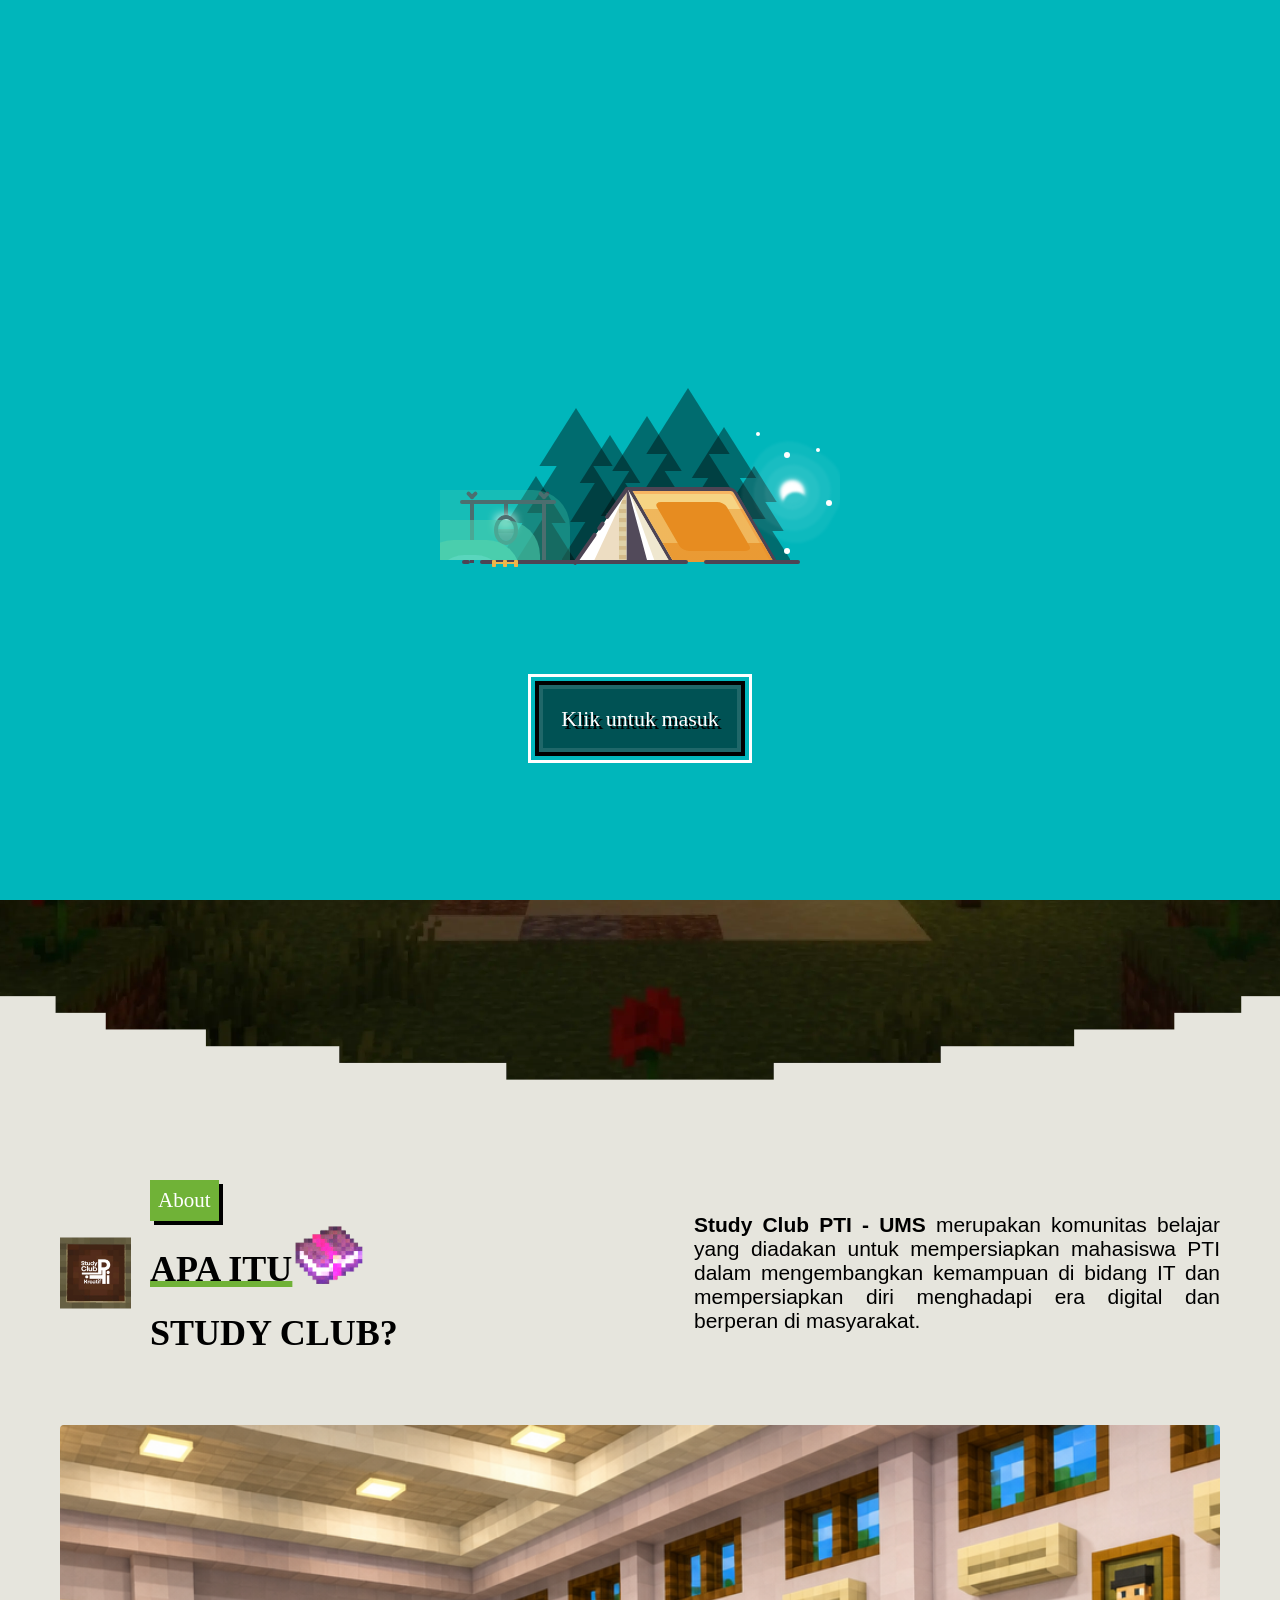
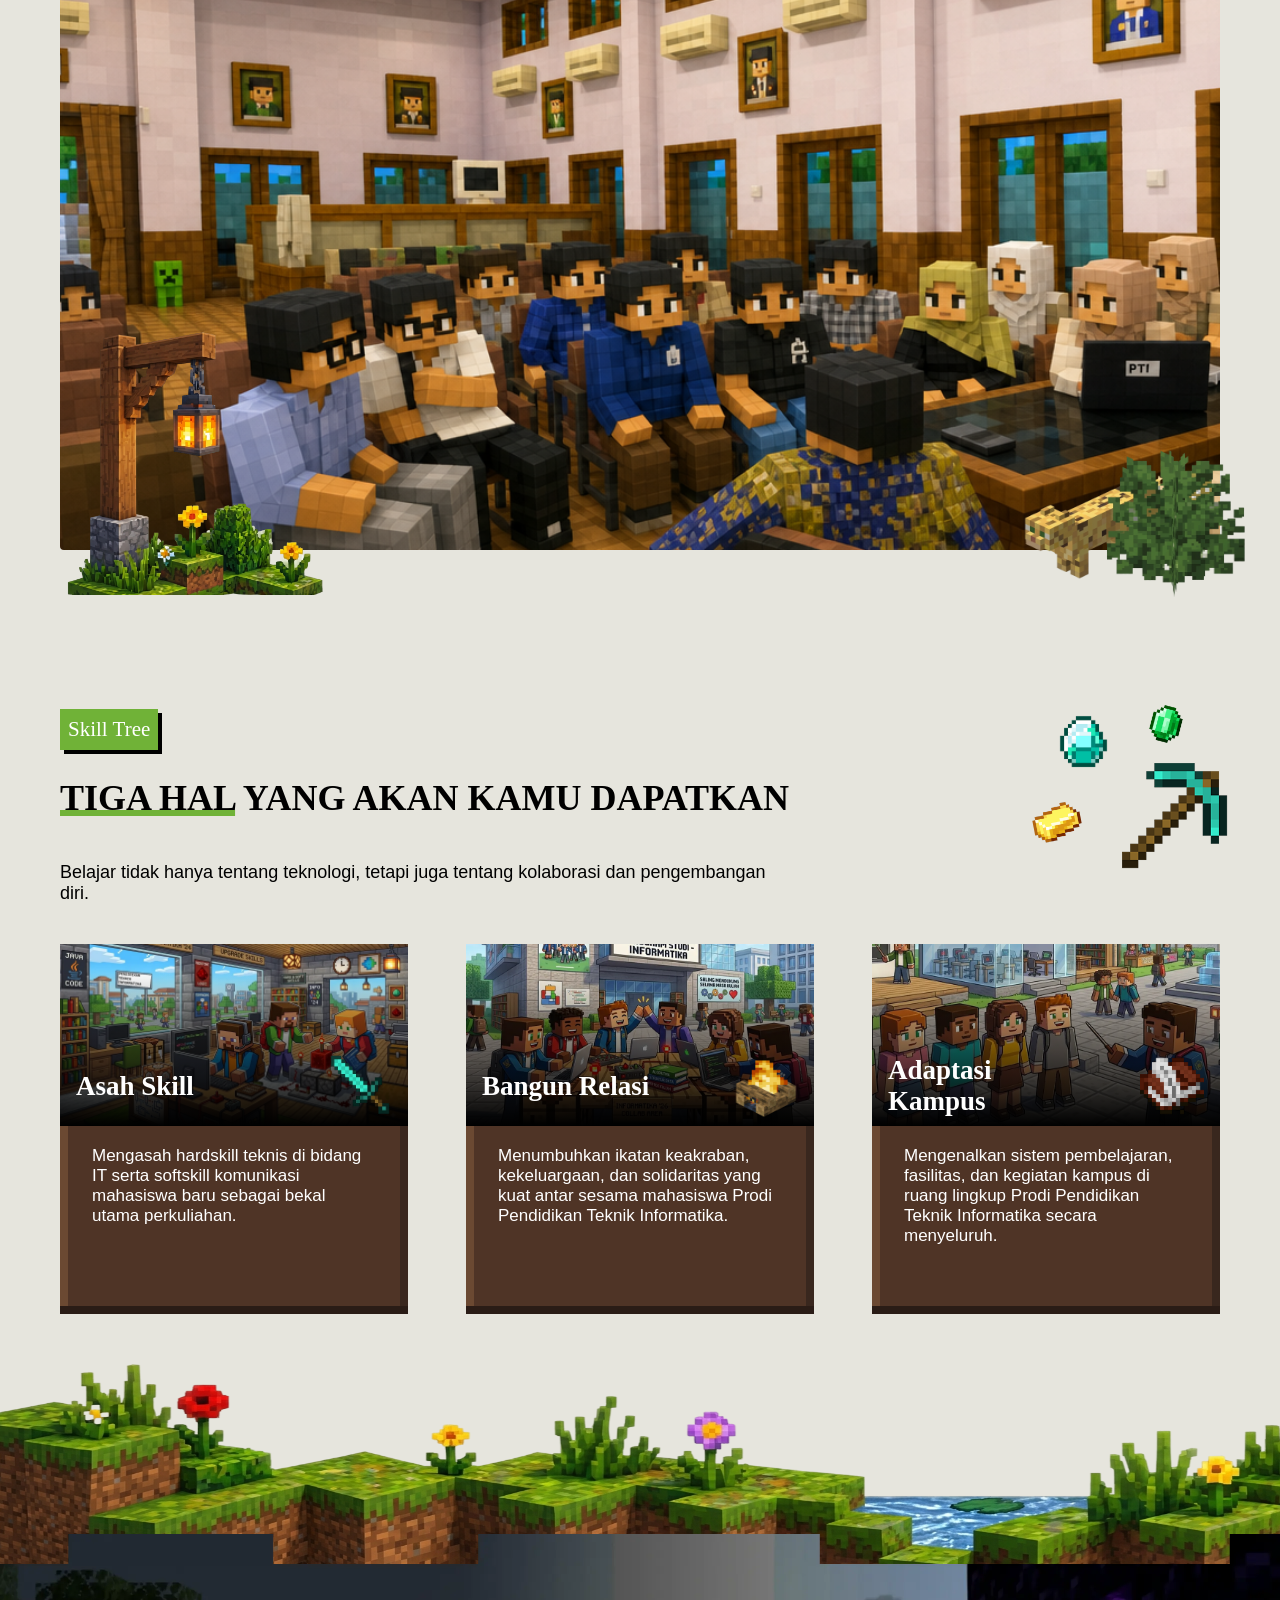
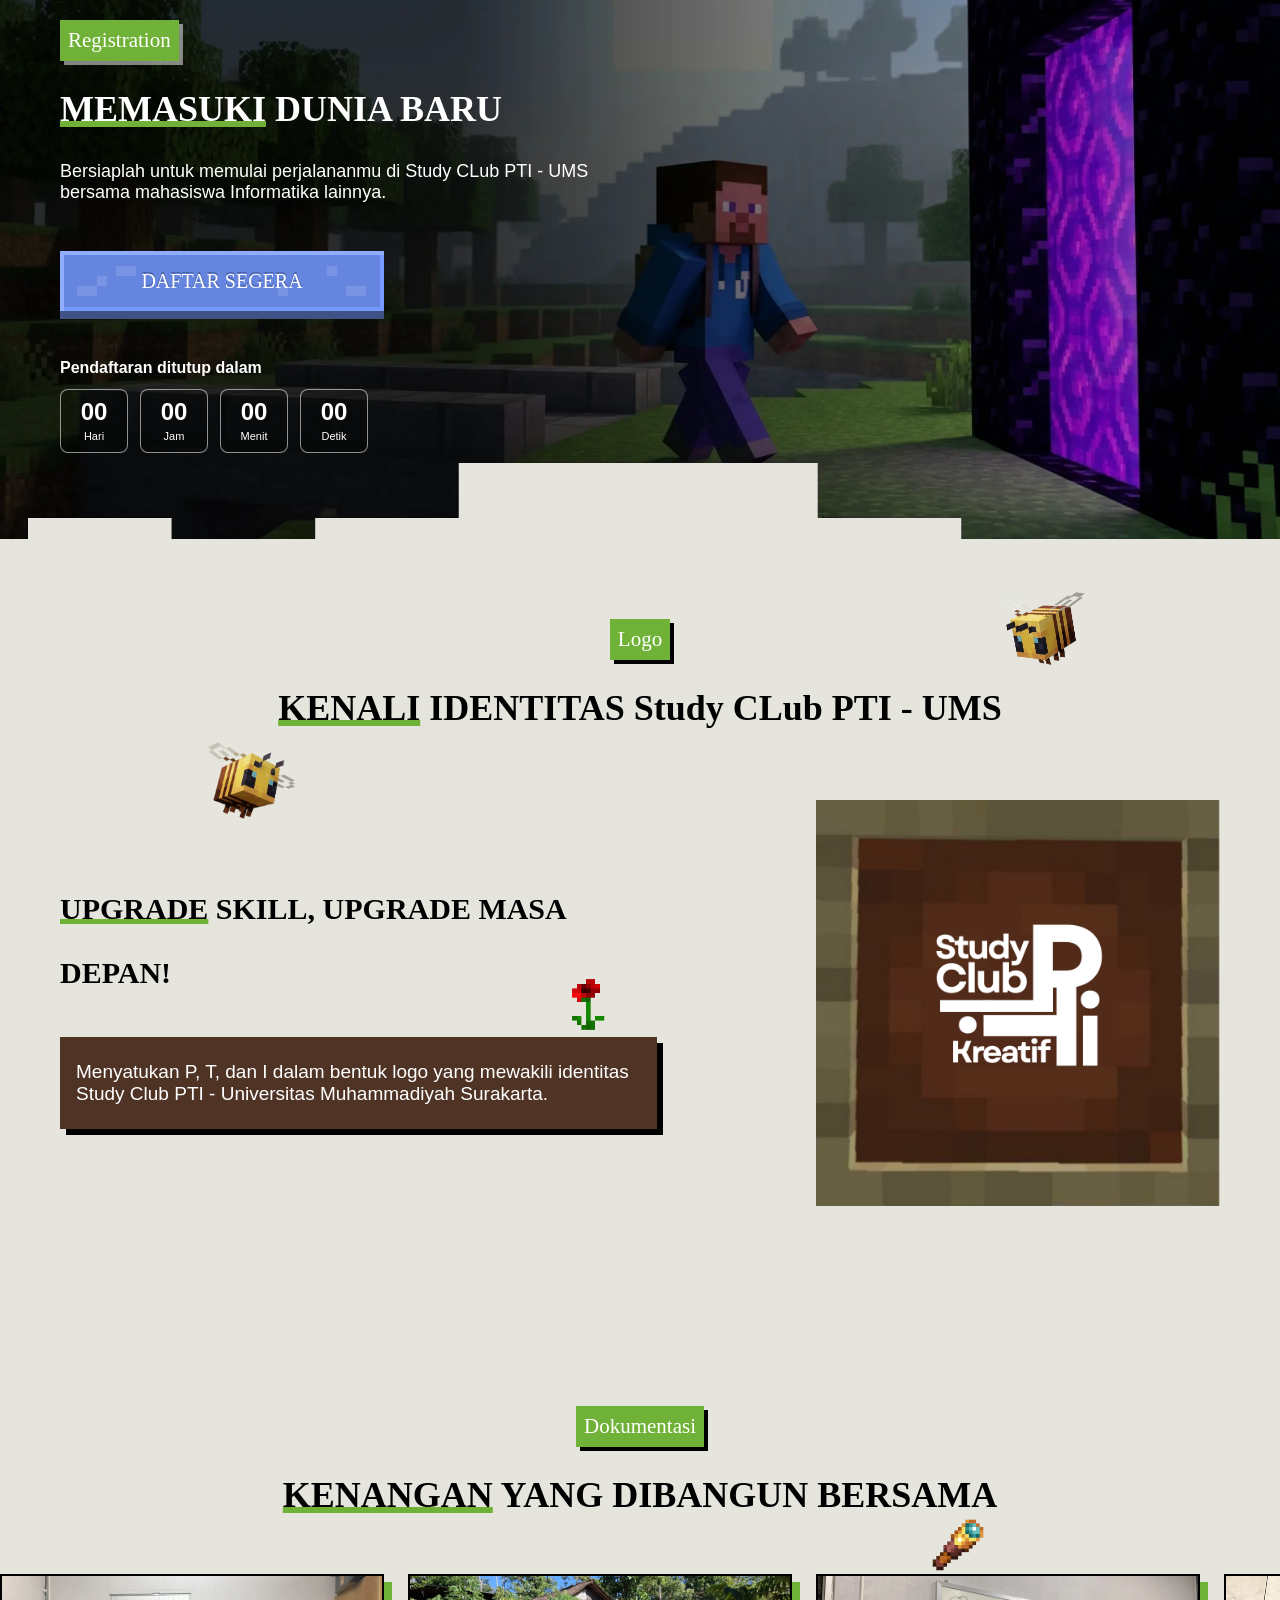
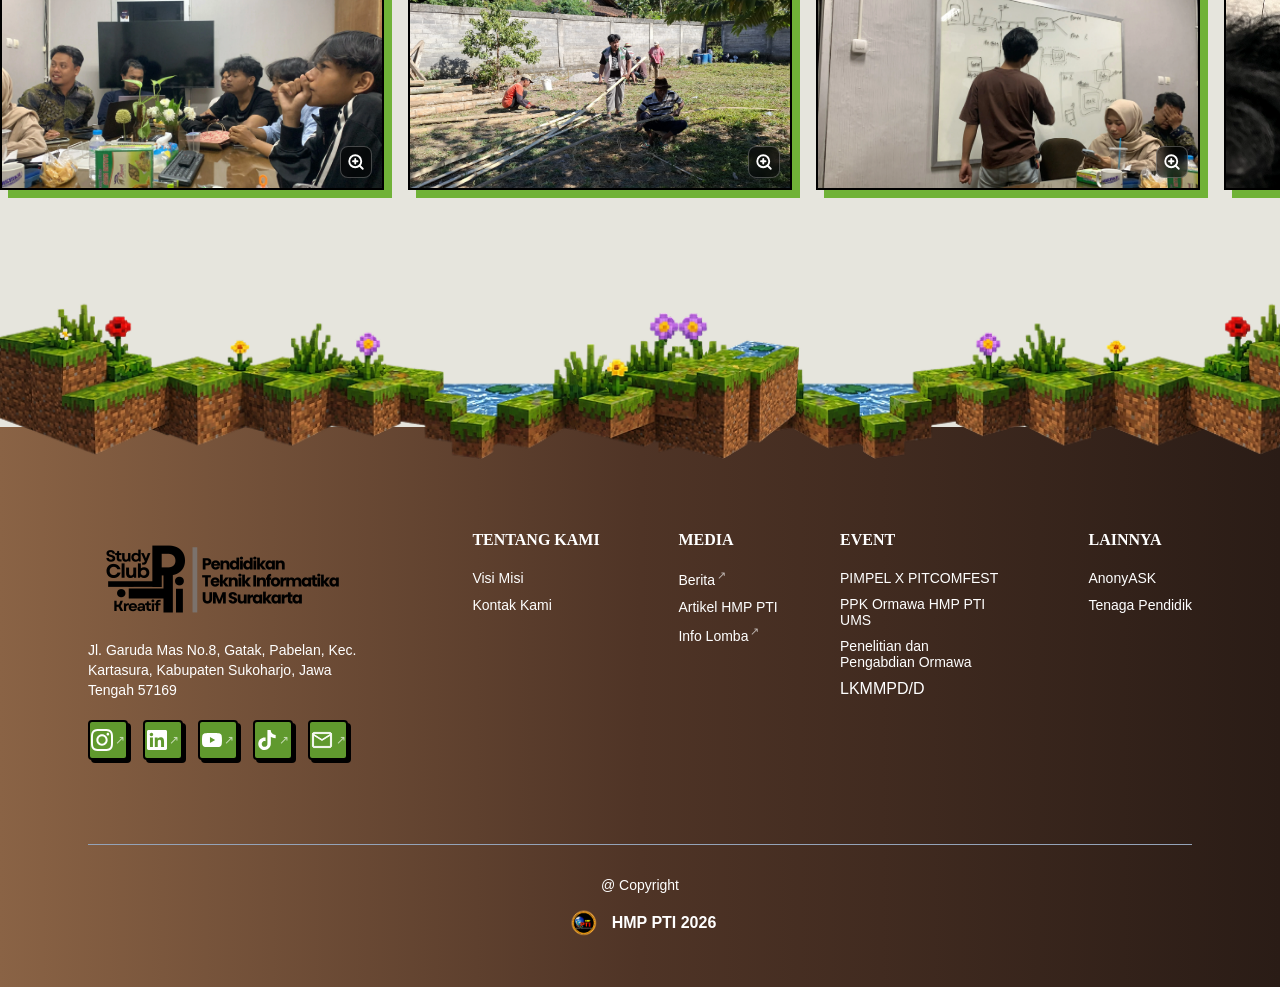
==== commit 5a9666e8: "Update index.html" ====
--- a/study-club/index.html
+++ b/study-club/index.html
@@ -12,7 +12,7 @@
     <!-- font -->
     <link rel="preconnect" href="https://fonts.googleapis.com">
     <link rel="preconnect" href="https://fonts.gstatic.com" crossorigin="">
-    <link href="../_ext/fonts.googleapis.com/css2_q1afjzbf.css" rel="stylesheet">
+    <link href="css2_q1afjzbf.css" rel="stylesheet">
 
     <!-- icon -->
     <link rel="shortcut icon" href="assets/img/logo/logo_itb.svg" type="image/x-icon">
@@ -640,4 +640,4 @@
     <script src="assets/js/music-player.js"></script>
   
 
-</body></html>+</body></html>
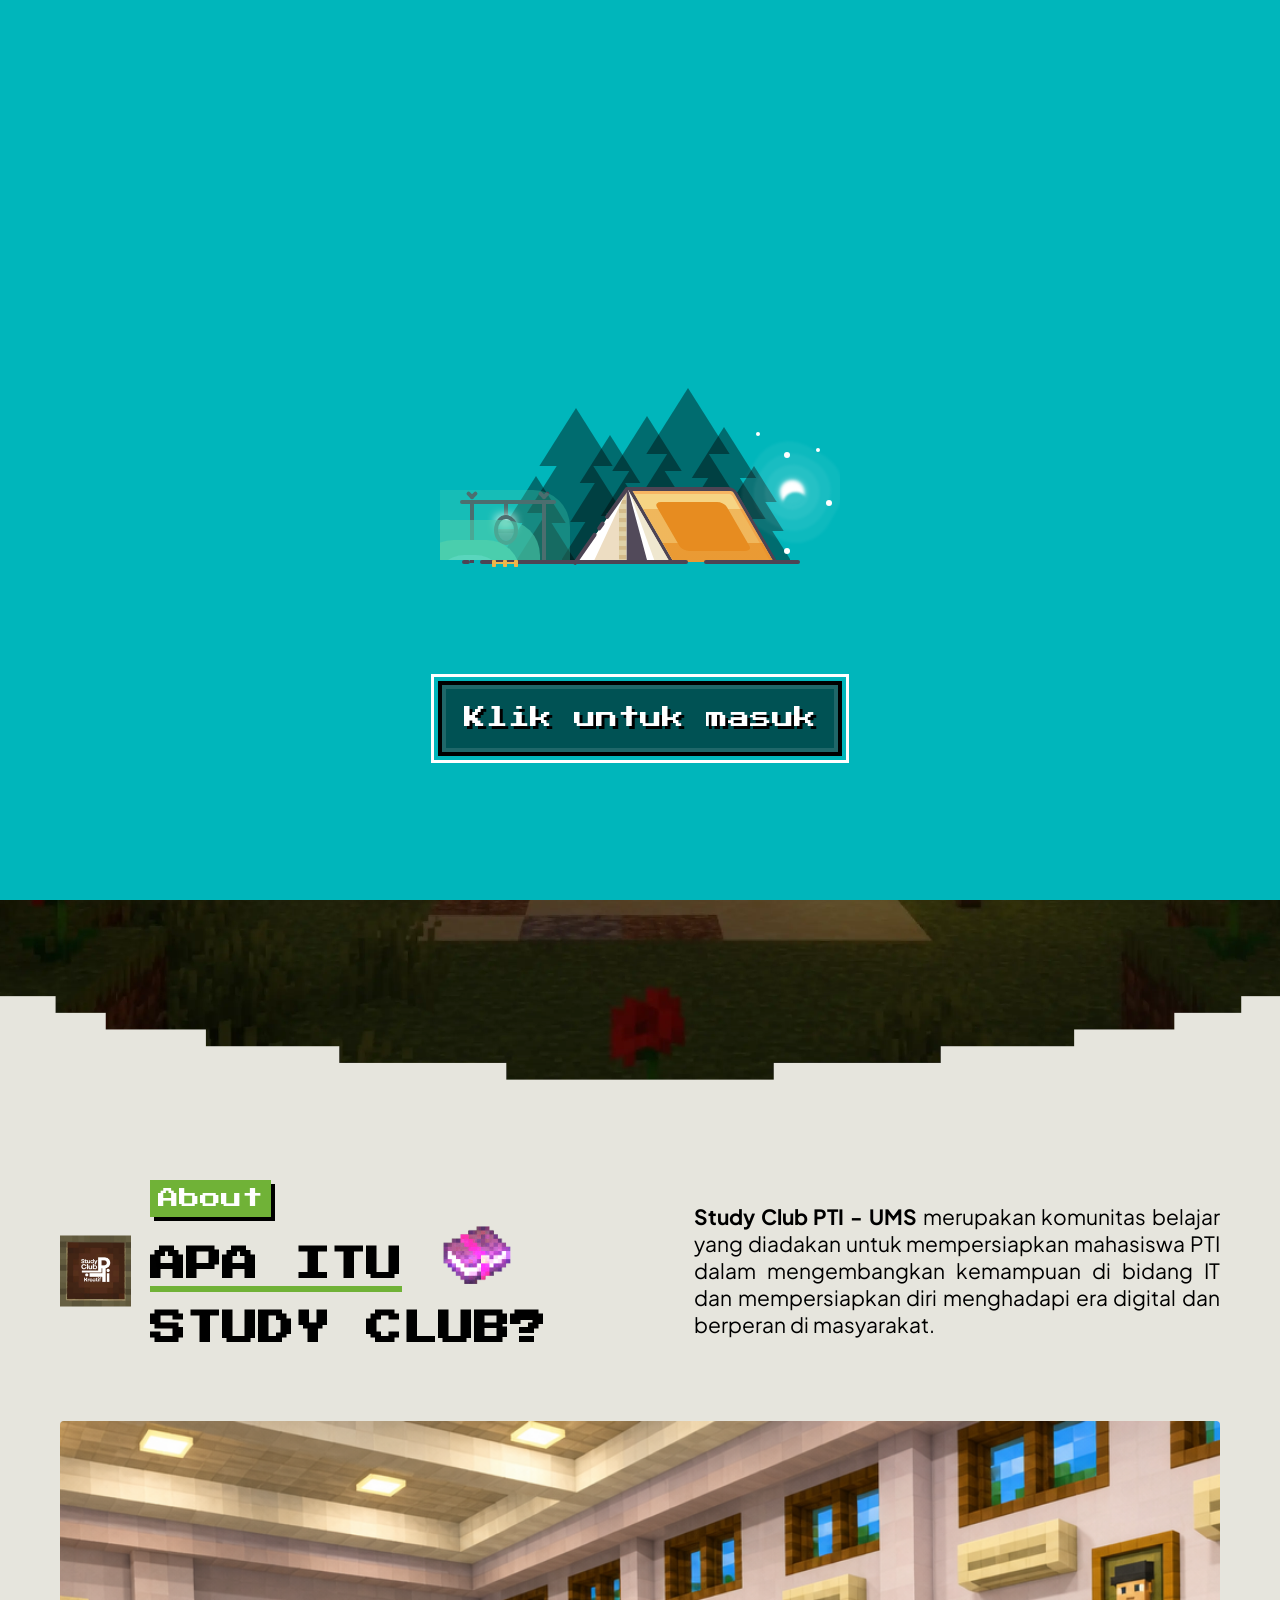
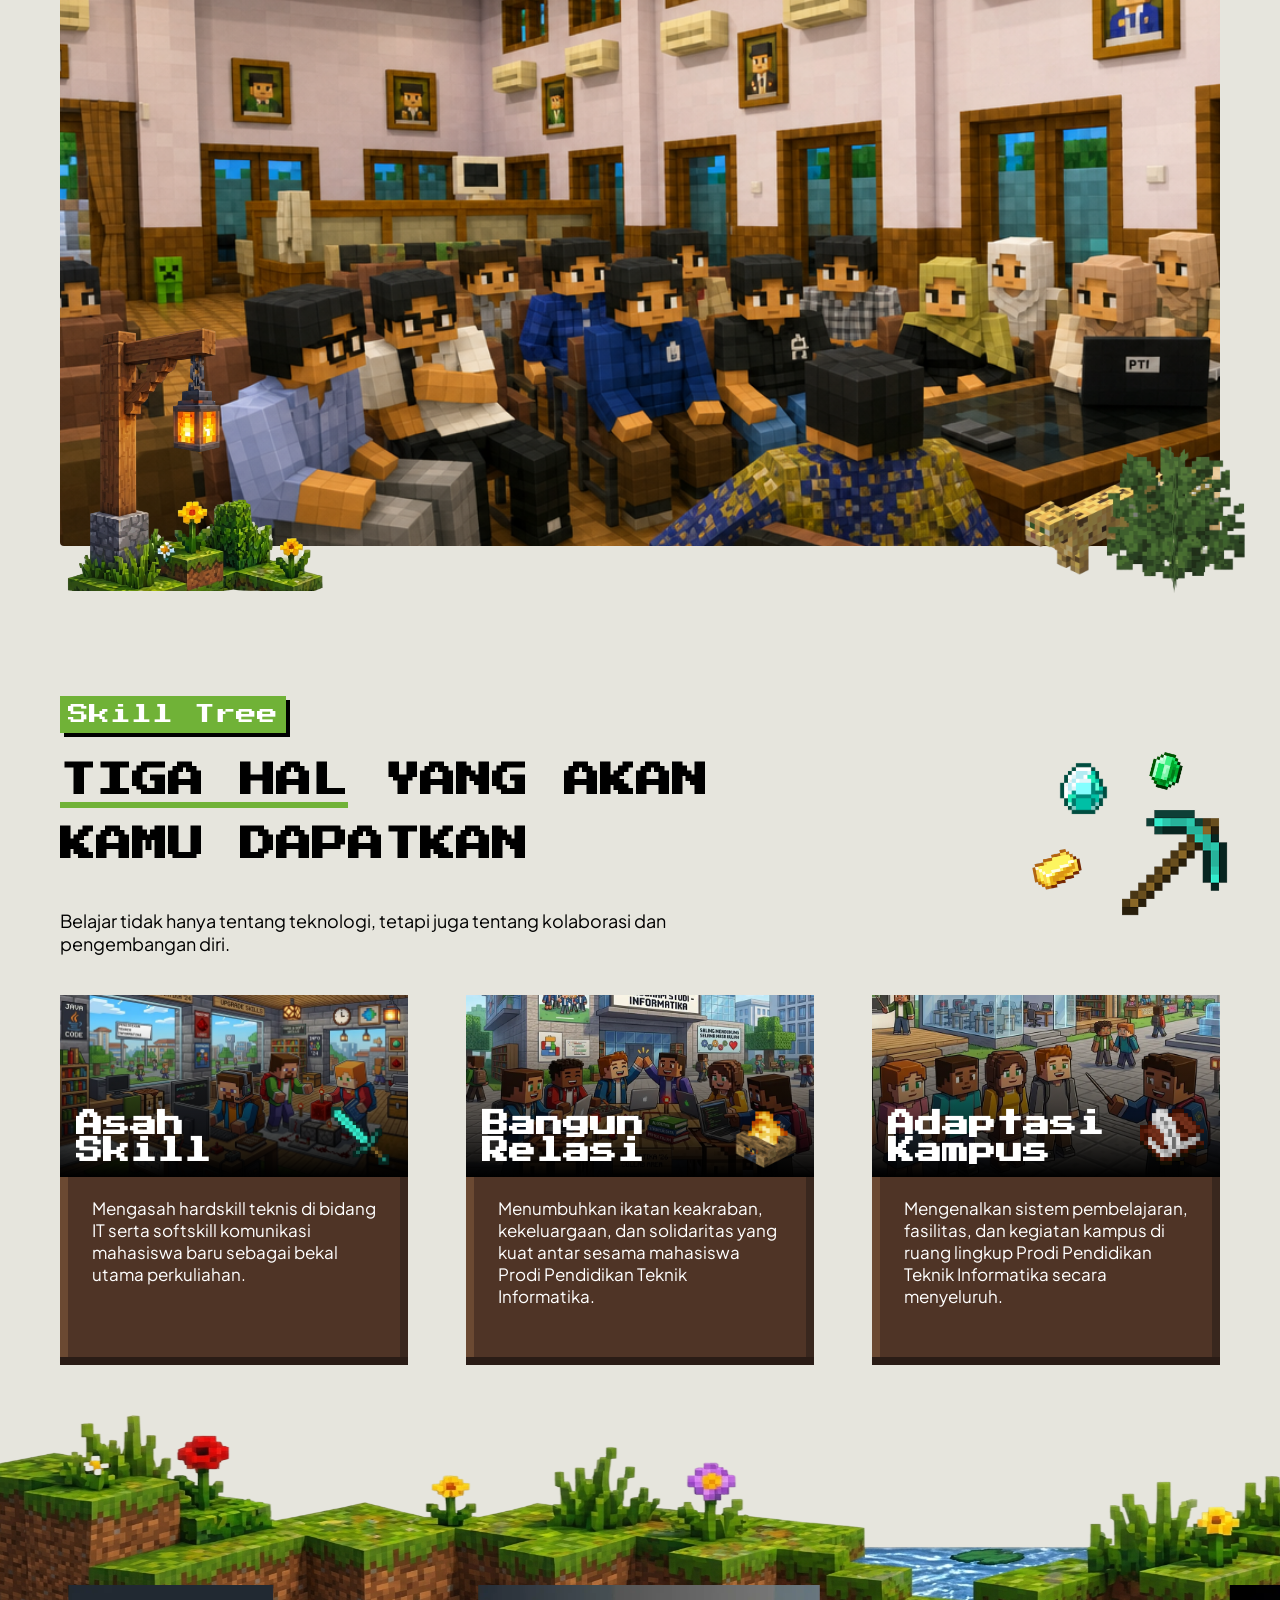
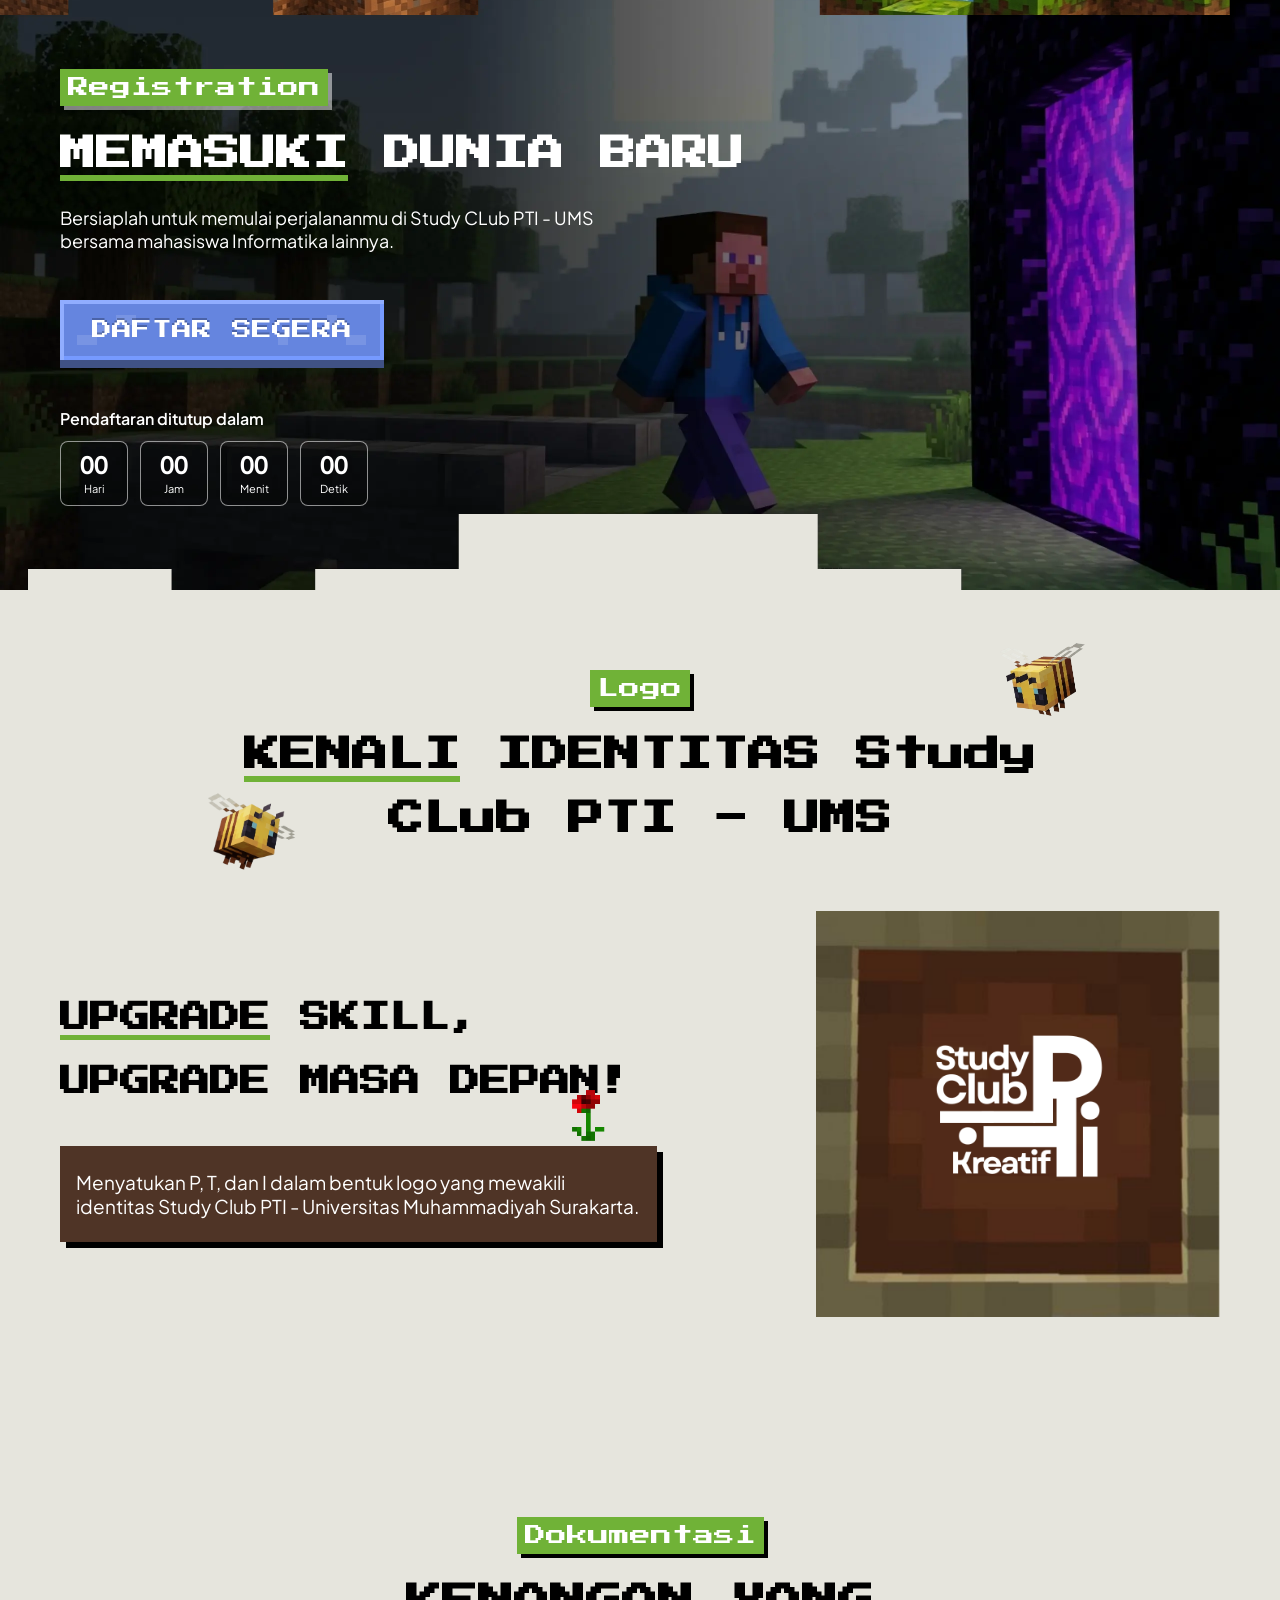
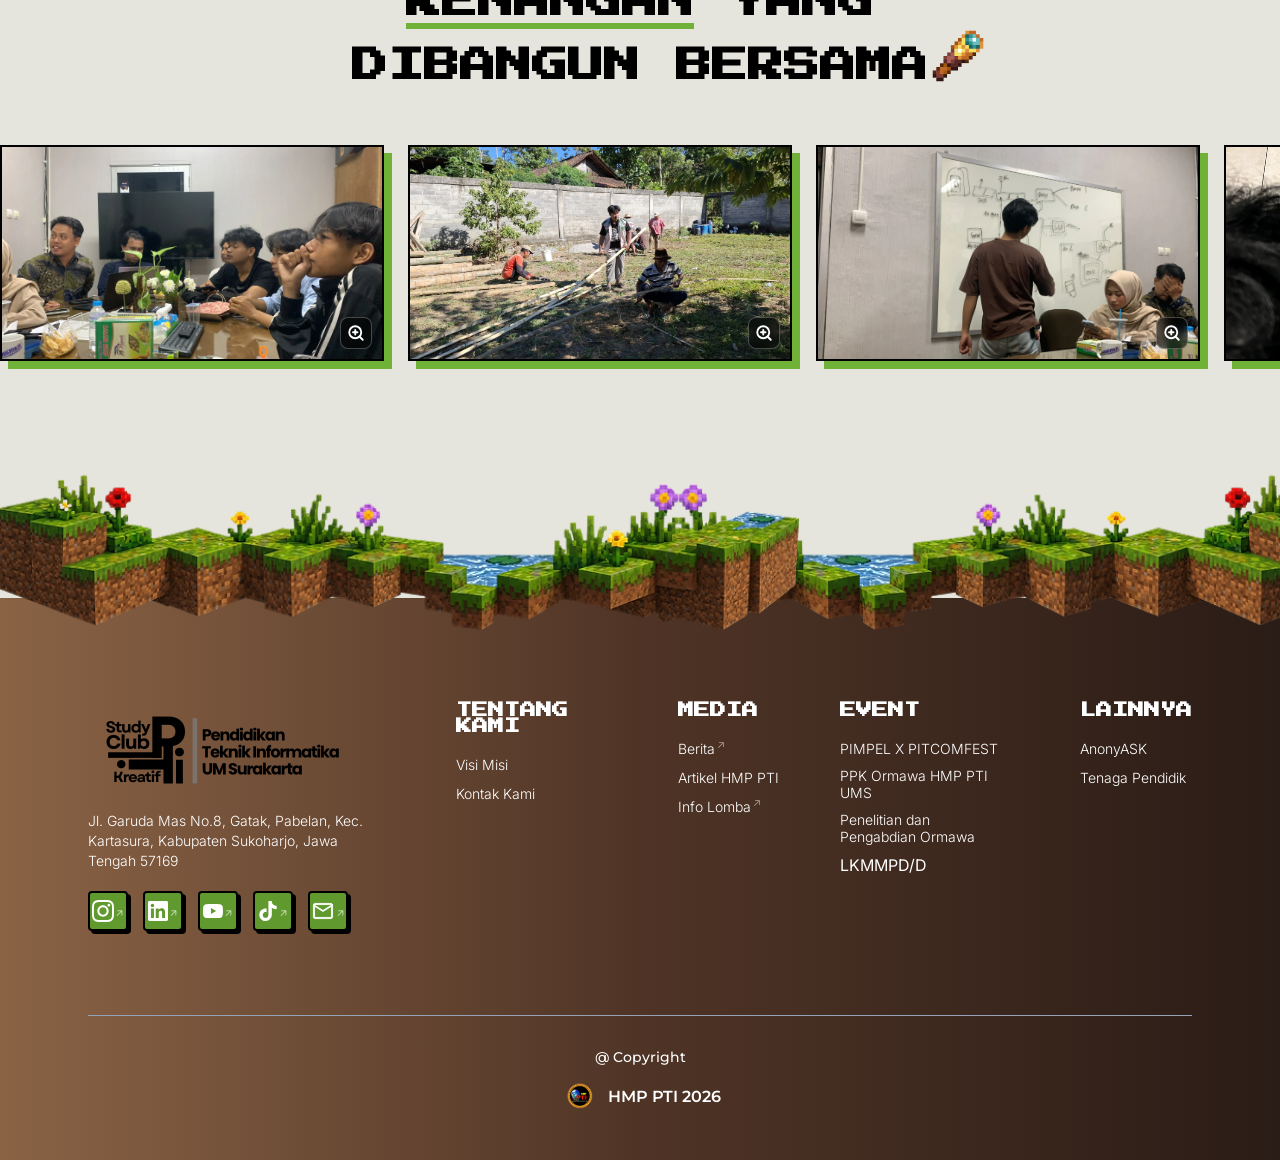
==== commit 16ba2f7c: "Update index.html" ====
--- a/study-club/index.html
+++ b/study-club/index.html
@@ -10,9 +10,10 @@
     <link href="assets/css/entry-gate.css" rel="stylesheet">
 
     <!-- font -->
-    <link rel="preconnect" href="https://fonts.googleapis.com">
-    <link rel="preconnect" href="https://fonts.gstatic.com" crossorigin="">
-    <link href="css2_q1afjzbf.css" rel="stylesheet">
+    <link rel="preconnect" href="https://fonts.googleapis.com" />
+    <link rel="preconnect" href="https://fonts.gstatic.com" crossorigin />
+    <link href="https://fonts.googleapis.com/css2?family=Press+Start+2P&family=Plus+Jakarta+Sans:ital,wght@0,400;0,500;0,600;0,700;0,800&family=Montserrat:wght@500;600;700&family=Inter:wght@400;500&display=swap"
+      rel="stylesheet"
 
     <!-- icon -->
     <link rel="shortcut icon" href="assets/img/logo/logo_itb.svg" type="image/x-icon">
--- a/study-club/assets/css/style.css
+++ b/study-club/assets/css/style.css
@@ -1857,7 +1857,7 @@
   .about__deco--right {
     right: -10px;
     bottom: -30px;
-    width: 3000px; /* Disesuaikan agar tidak kebesaran di layar HP */
+    width: 120px; /* Disesuaikan agar tidak kebesaran di layar HP */
     height: auto;
   }
   .about__spacer{ height:20px; }
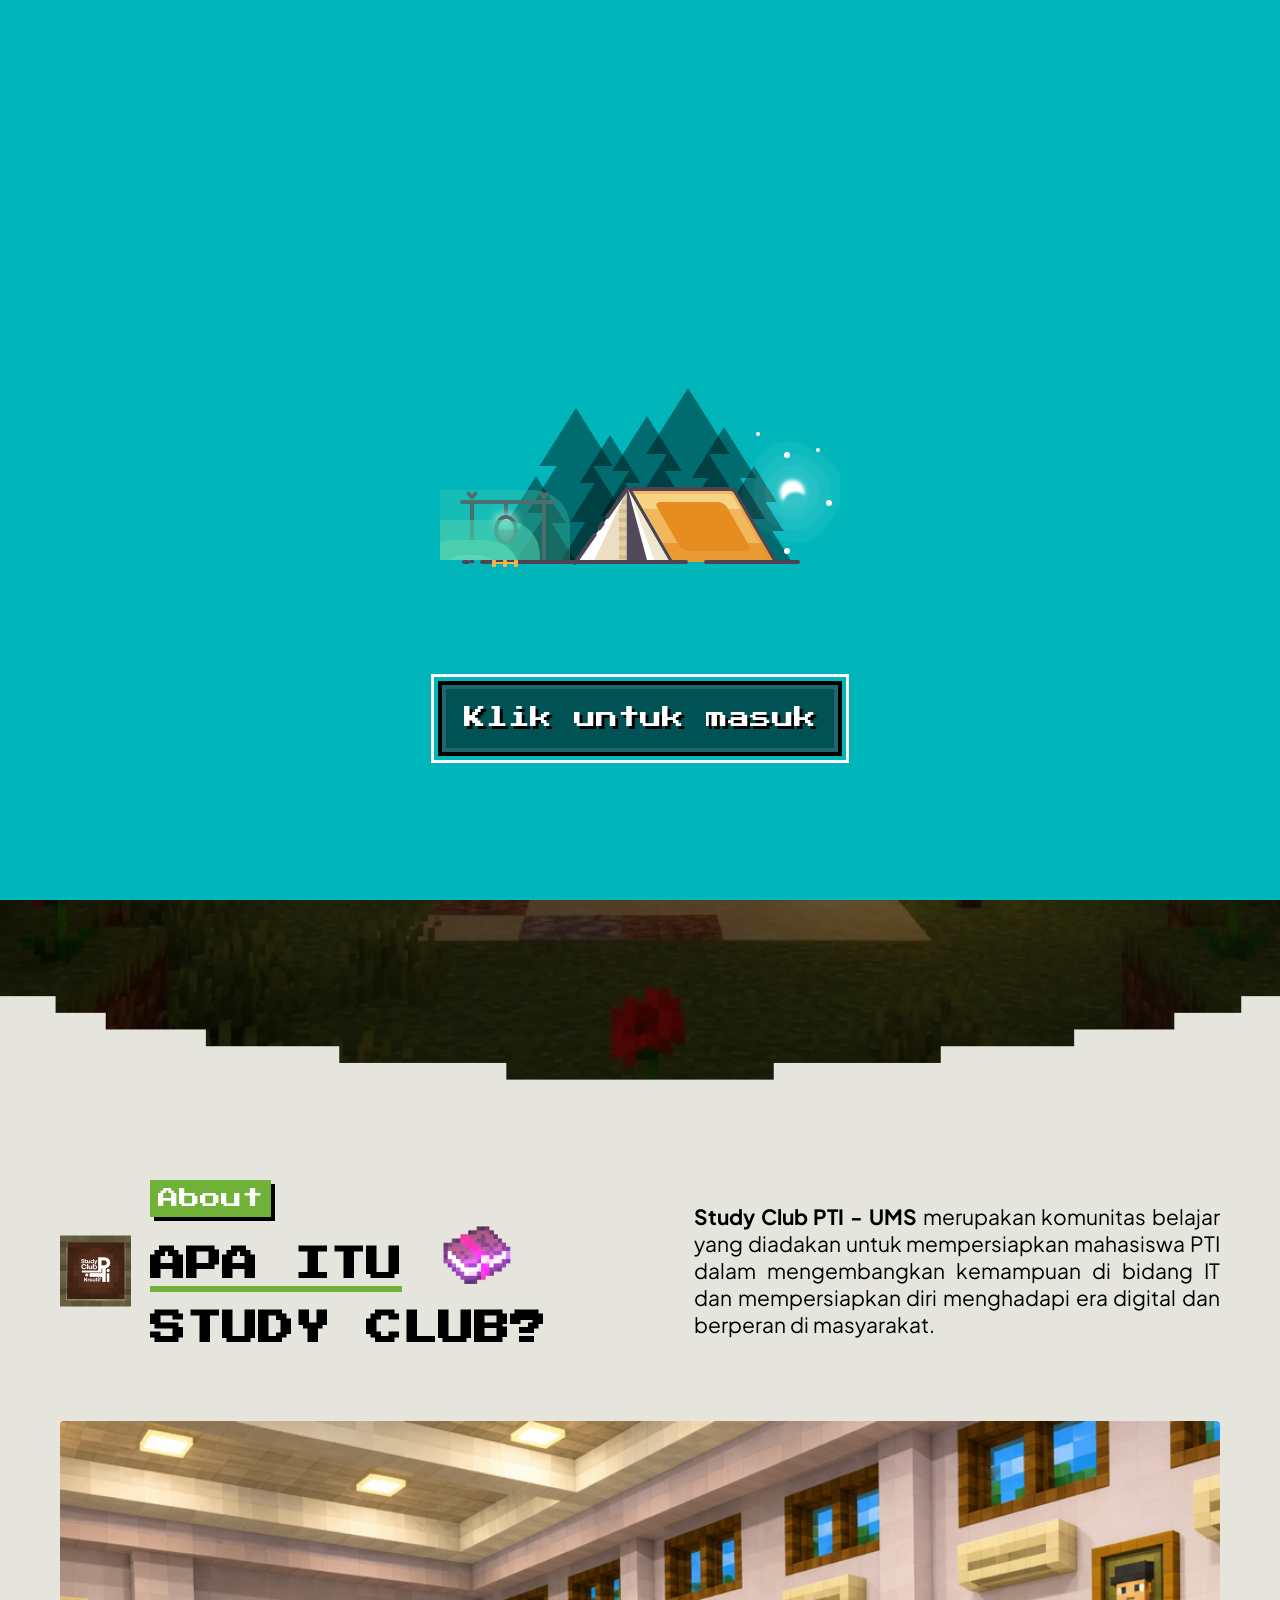
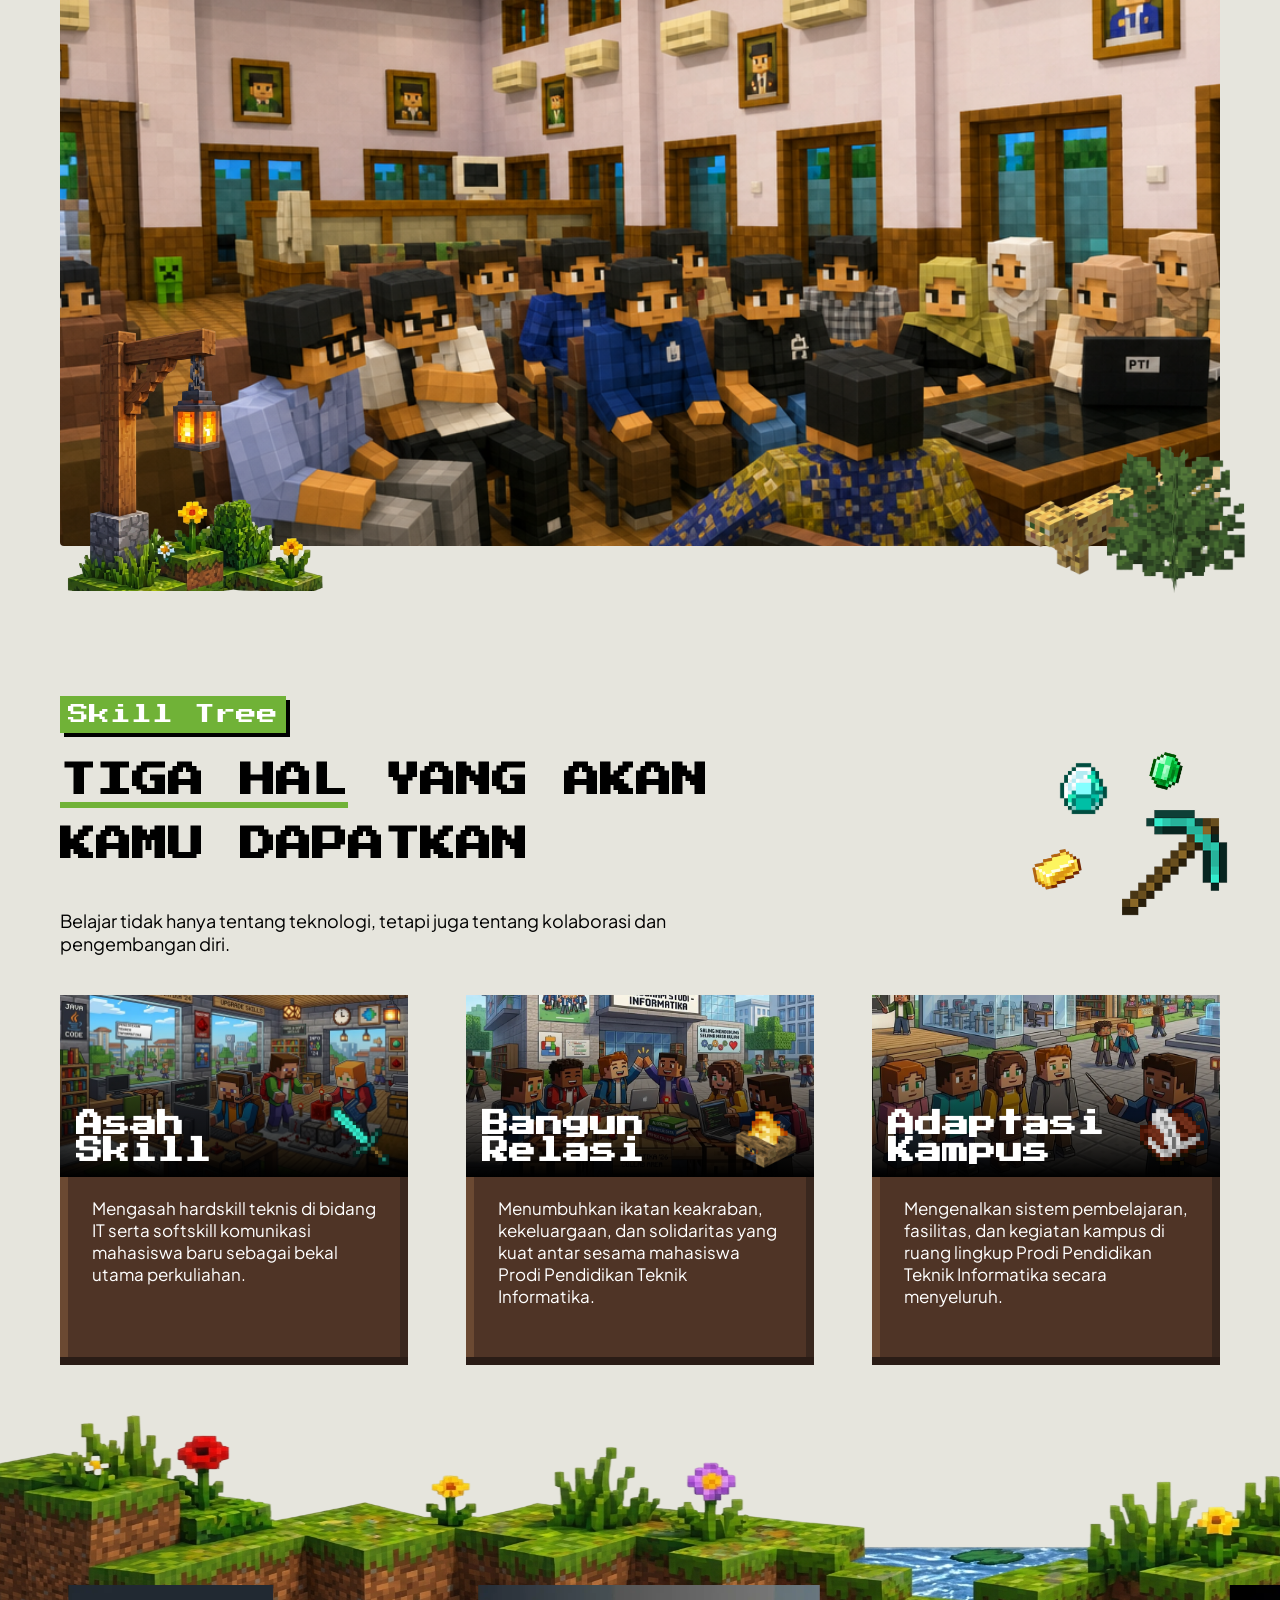
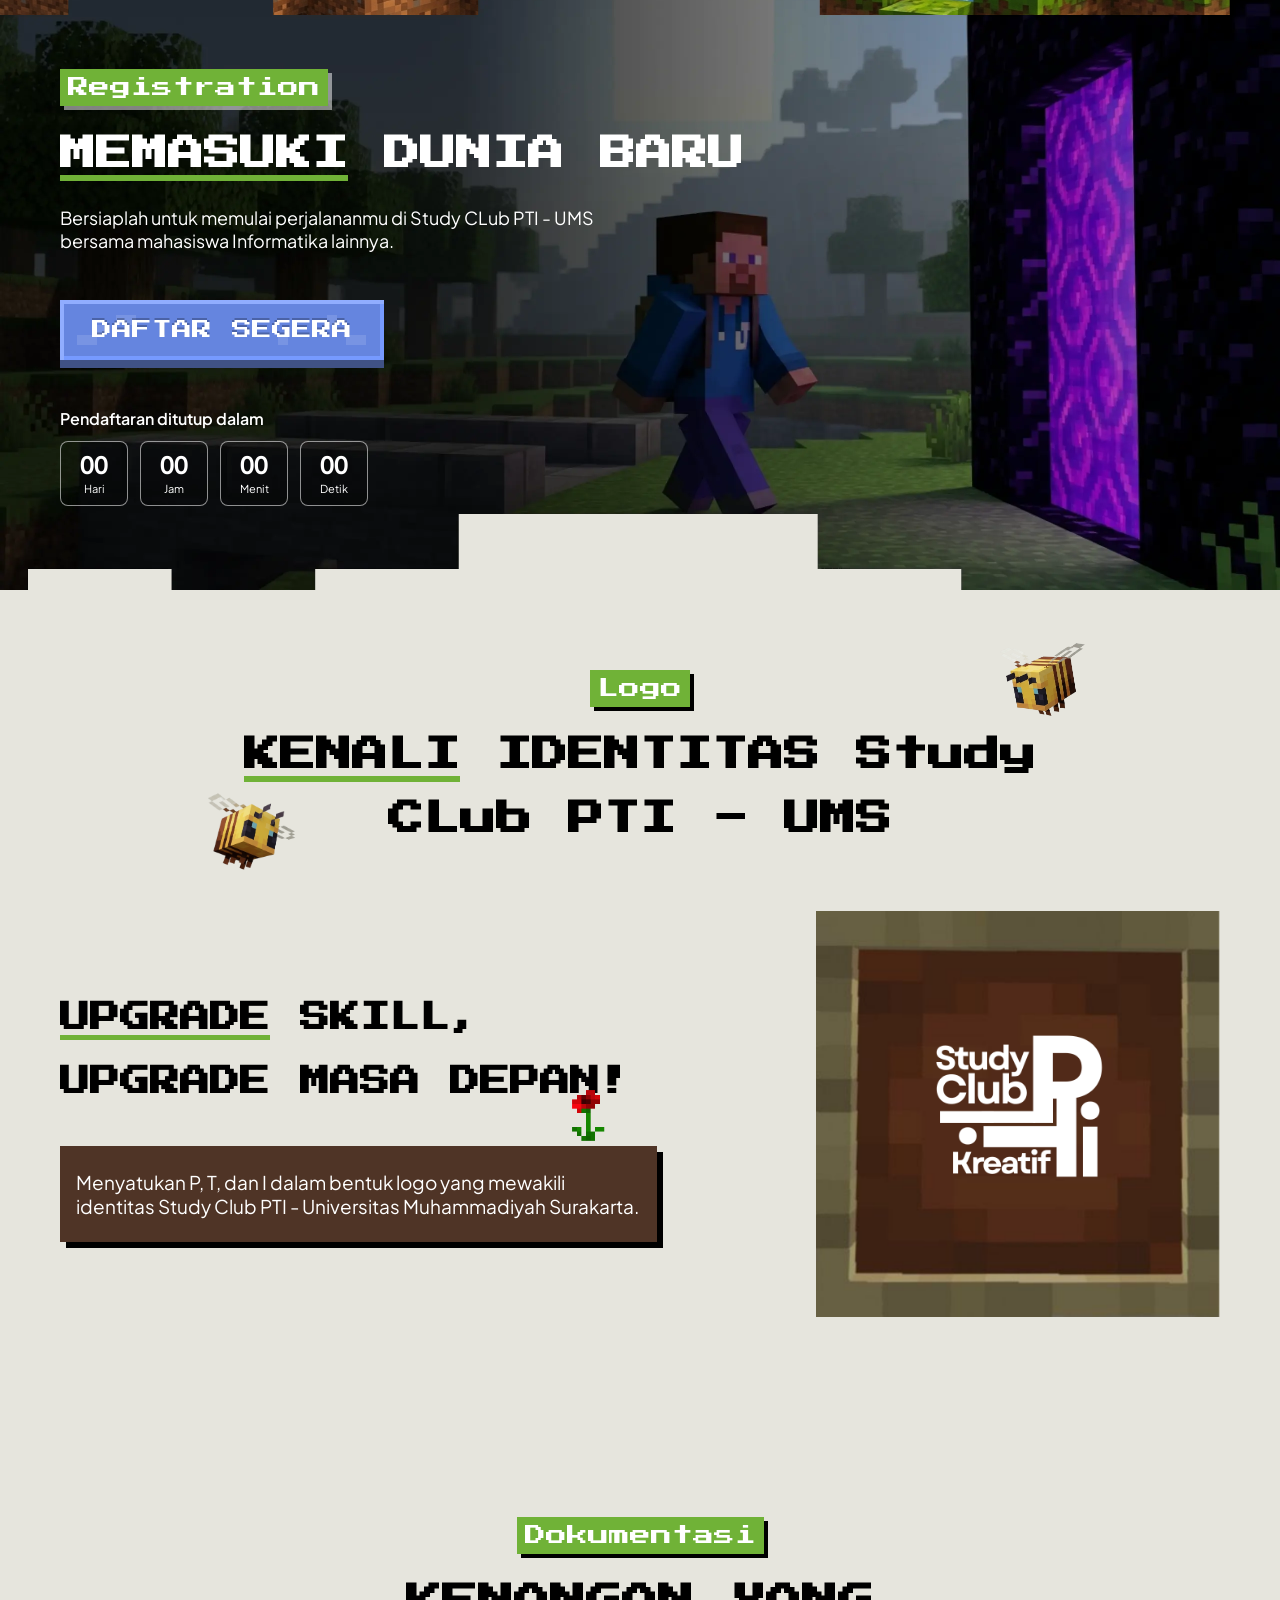
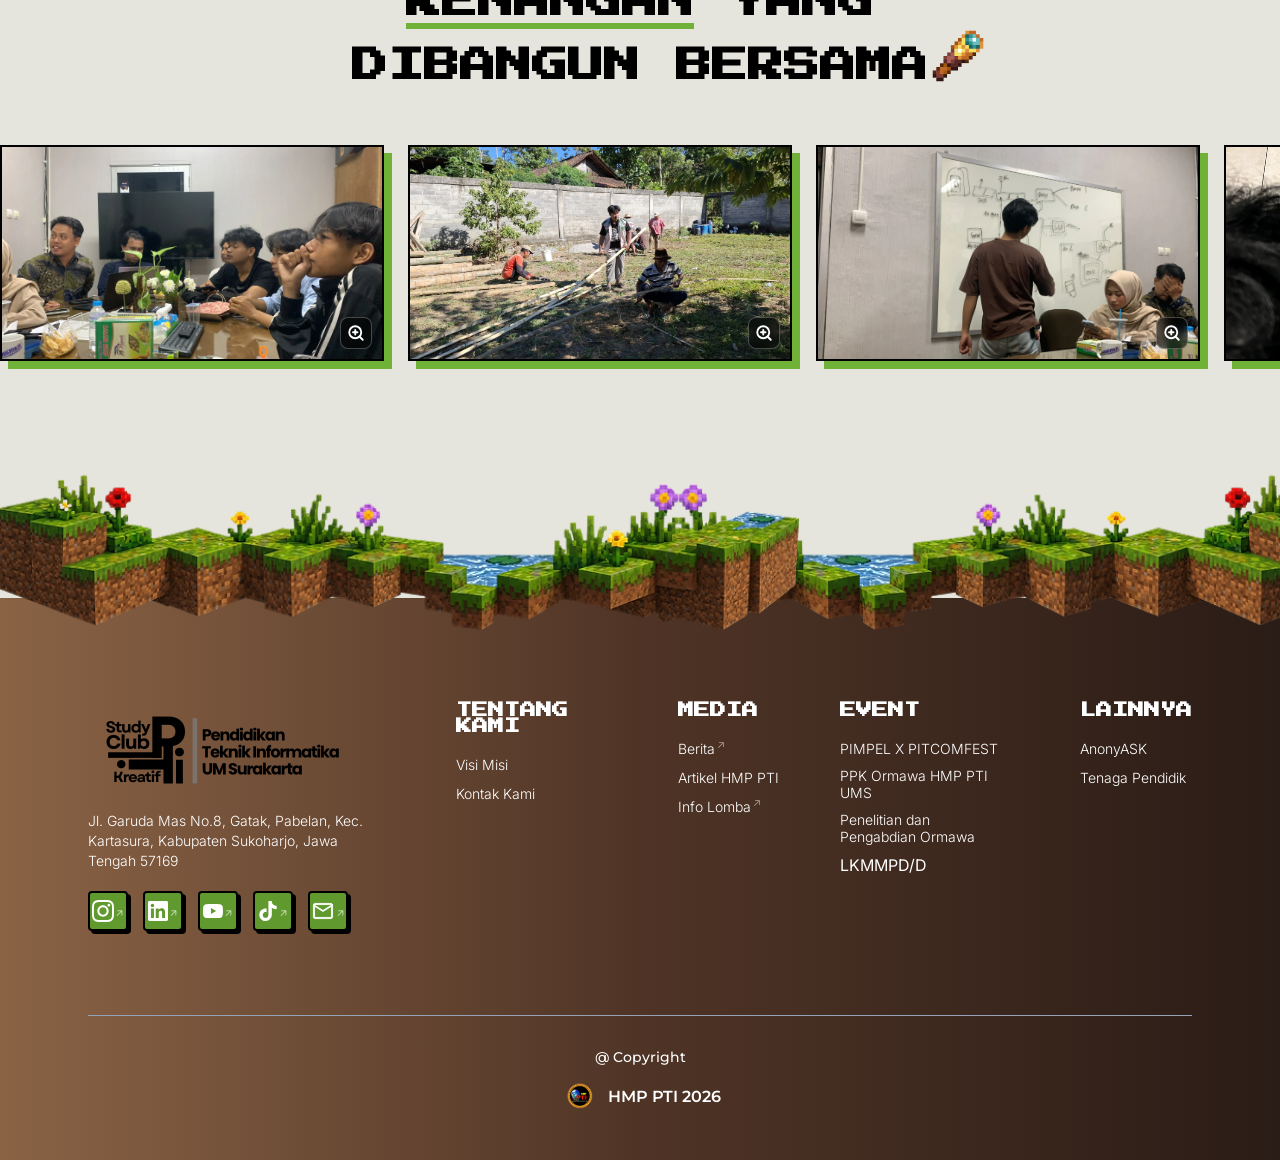
==== commit ceb12e9d: "Update index.html" ====
--- a/study-club/index.html
+++ b/study-club/index.html
@@ -12,7 +12,8 @@
     <!-- font -->
     <link rel="preconnect" href="https://fonts.googleapis.com" />
     <link rel="preconnect" href="https://fonts.gstatic.com" crossorigin />
-    <link href="https://fonts.googleapis.com/css2?family=Press+Start+2P&family=Plus+Jakarta+Sans:ital,wght@0,400;0,500;0,600;0,700;0,800&family=Montserrat:wght@500;600;700&family=Inter:wght@400;500&display=swap"
+    <link
+      href="https://fonts.googleapis.com/css2?family=Press+Start+2P&family=Plus+Jakarta+Sans:ital,wght@0,400;0,500;0,600;0,700;0,800&family=Montserrat:wght@500;600;700&family=Inter:wght@400;500&display=swap"
       rel="stylesheet"
 
     <!-- icon -->
